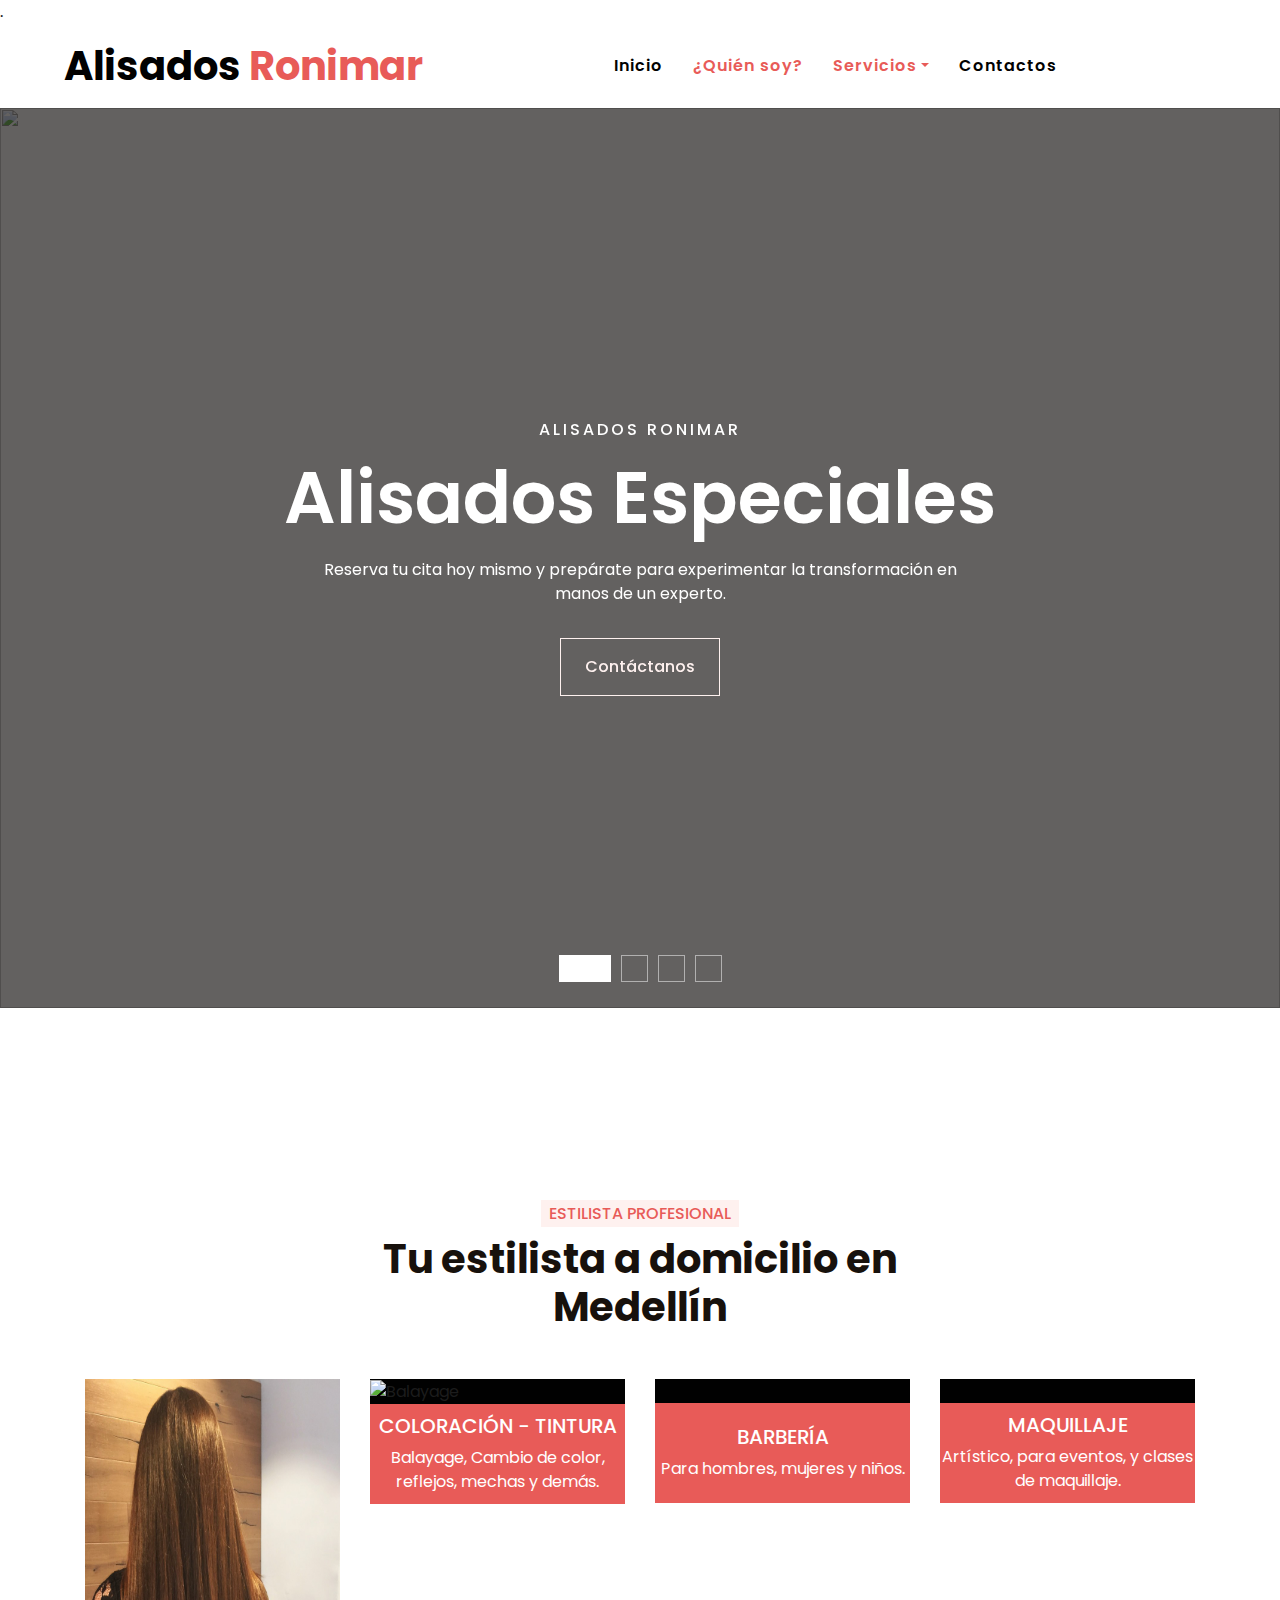
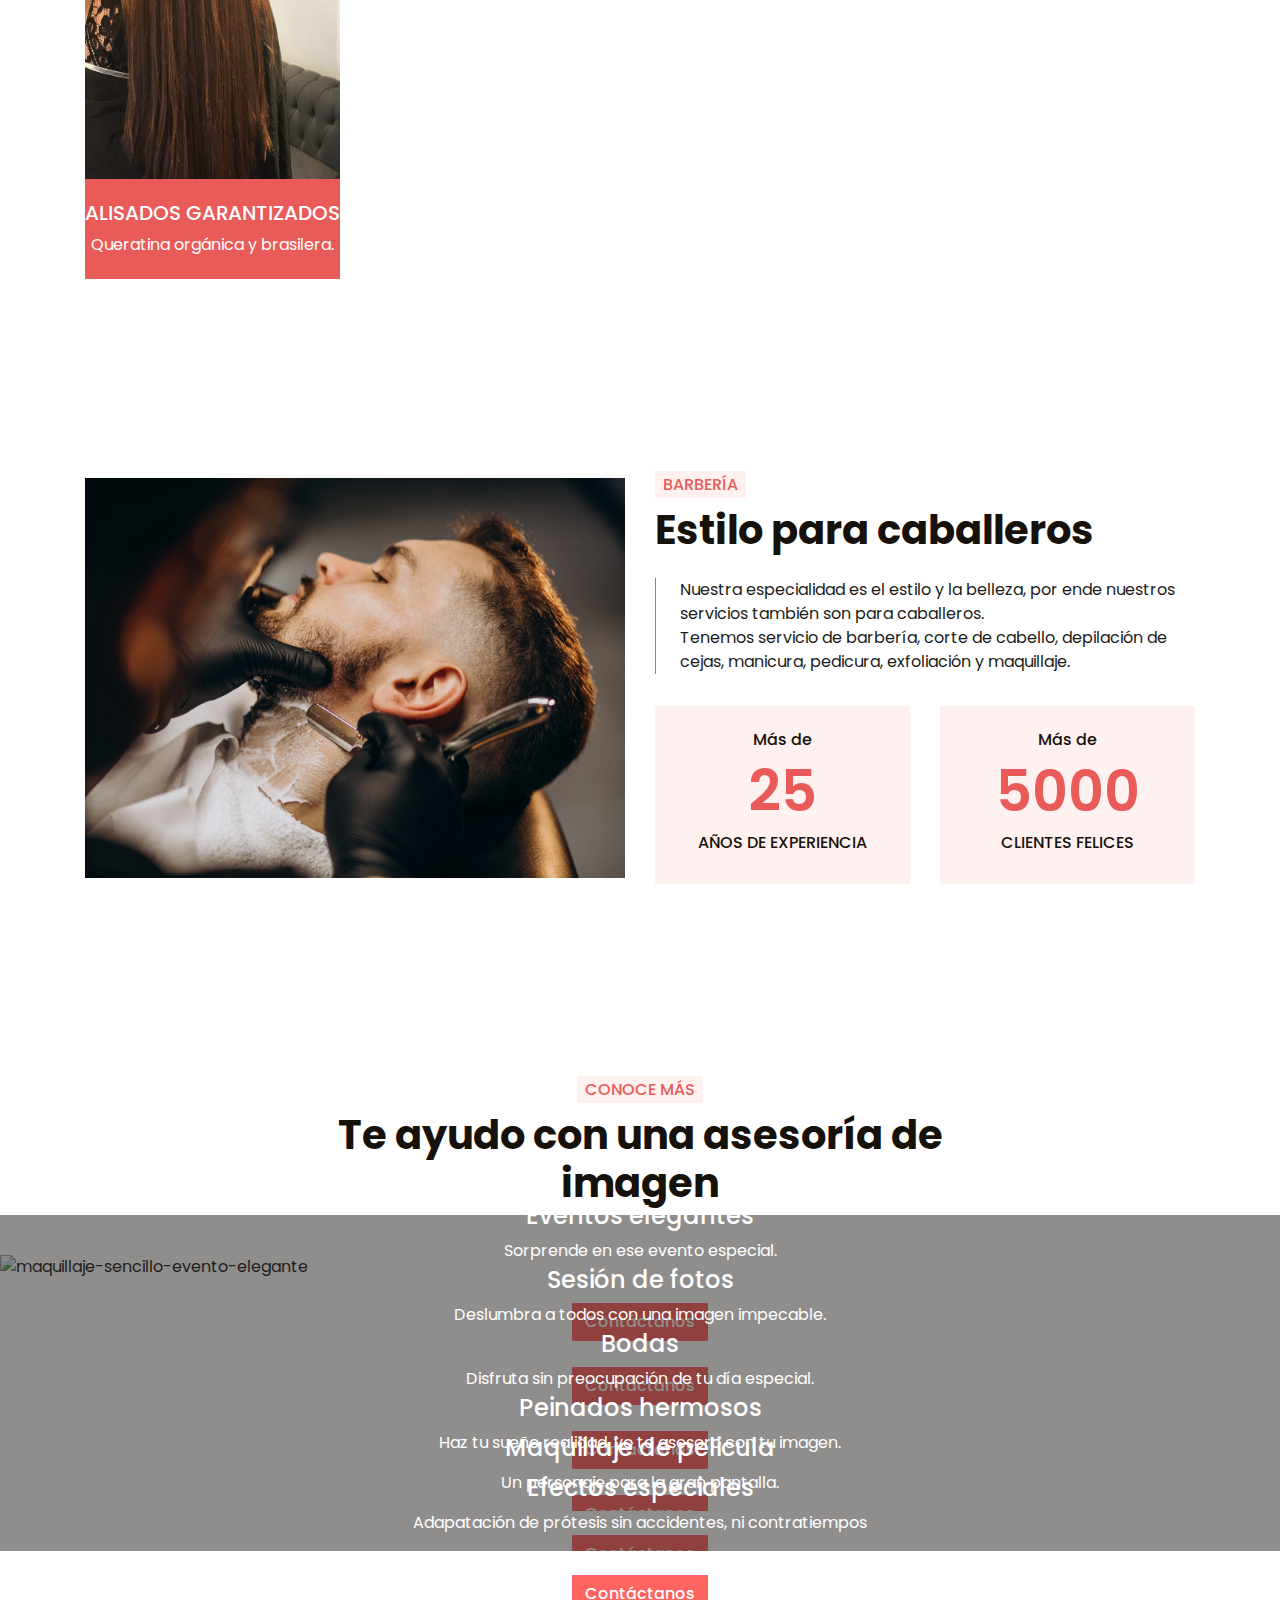
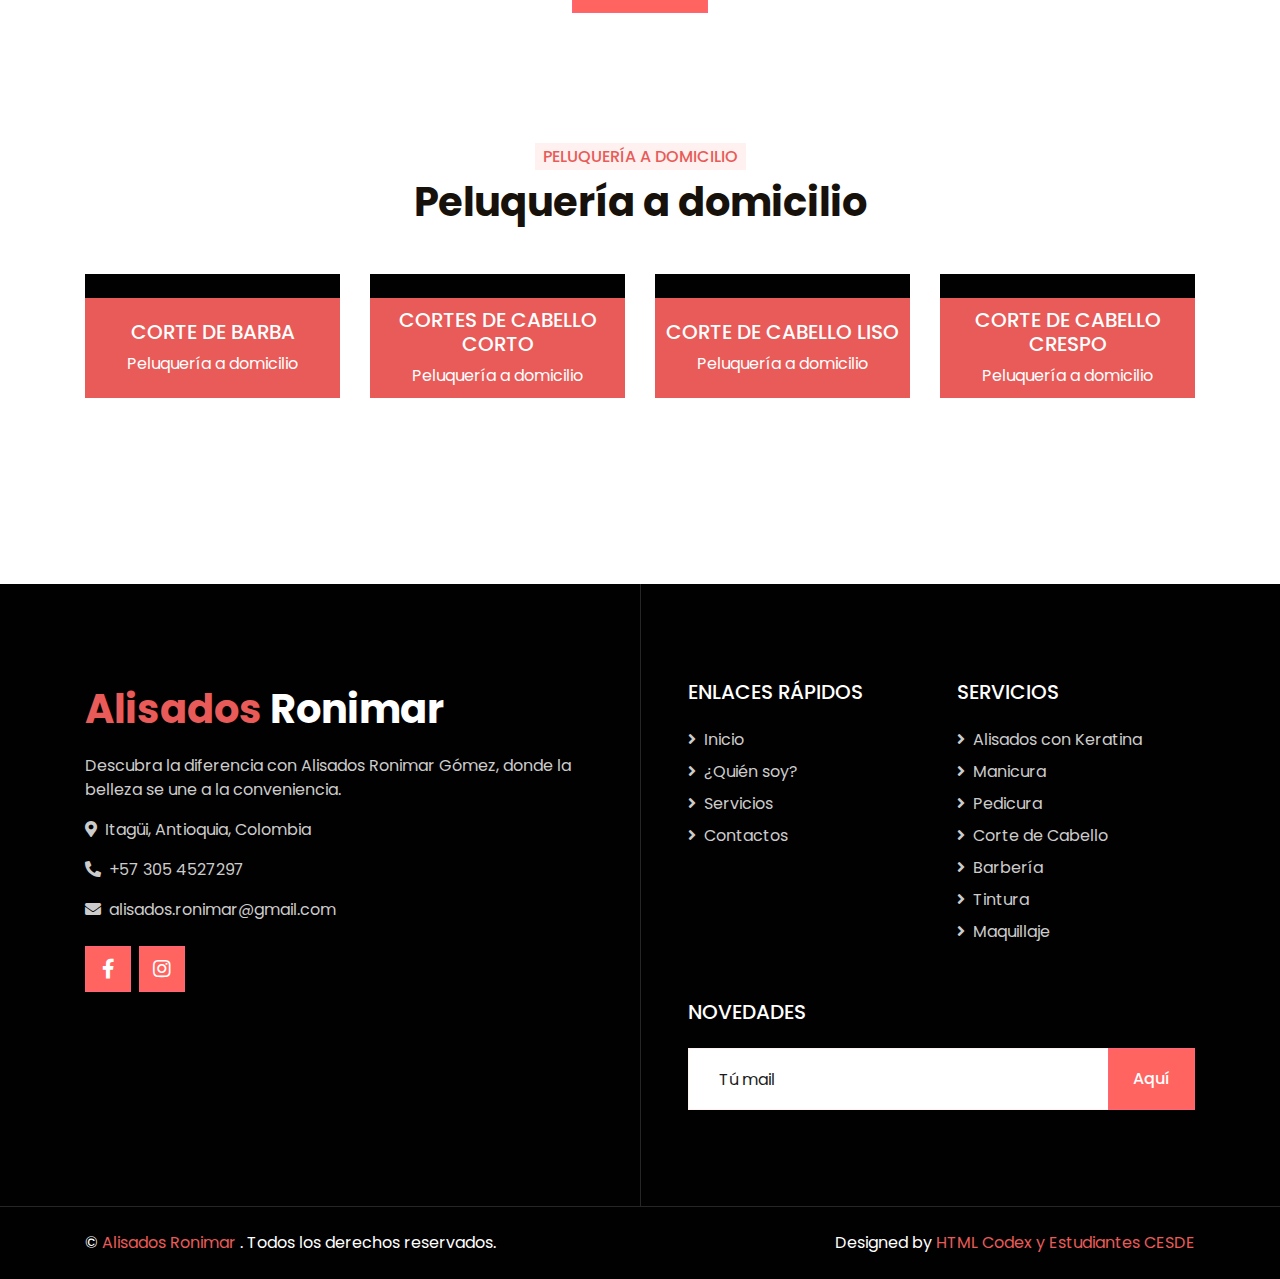
==== index.html @ c3c25090 "czz" ====
<!DOCTYPE html>
<html lang="en">
<head>
  <!-- Google tag (gtag.js) -->
<script async src="https://www.googletagmanager.com/gtag/js?id=G-090WB53755"></script>
<script>
  window.dataLayer = window.dataLayer || [];
  function gtag(){dataLayer.push(arguments);}
  gtag('js', new Date());

  gtag('config', 'G-090WB53755');
</script>

  <meta charset="utf-8" />
  <title>Alisados Ronimar</title>
  <meta content="width=device-width, initial-scale=1.0" name="viewport" />
  <meta content="Free HTML Templates" name="keywords" />
  <meta content="Free HTML Templates" name="description" />

  <!-- Favicon -->.
  <link href="img/favicon.ico" rel="icon" />

  <!-- Google Web Fonts -->
  <link rel="preconnect" href="https://fonts.gstatic.com" />
  <link href="https://fonts.googleapis.com/css2?family=Poppins:wght@400;500;600;700&display=swap" rel="stylesheet" />

  <!-- Font Awesome -->
  <link href="https://cdnjs.cloudflare.com/ajax/libs/font-awesome/5.10.0/css/all.min.css" rel="stylesheet" />

  <!-- Libraries Stylesheet -->
  <link href="lib/animate/animate.min.css" rel="stylesheet" />
  <link href="lib/owlcarousel/assets/owl.carousel.min.css" rel="stylesheet" />
  <link href="lib/tempusdominus/css/tempusdominus-bootstrap-4.min.css" rel="stylesheet" />

  <!-- Customized Bootstrap Stylesheet -->
    <link href="css/style.css" rel="stylesheet" />
  <script type="text/javascript">
    window.onload = function () {
      (function (d, script) {
        script = d.createElement("script");
        script.type = "text/javascript";
        script.async = true;
        script.src = "https://w.app/widget-v1/jqYXF2.js";
        d.getElementsByTagName("head")[0].appendChild(script);
      })(document);
    };
  </script>
</head>

<body>
  <!-- Navbar Start -->
  <div class="container-fluid p-0">
    <nav class="navbar navbar-expand-lg bg-white navbar-light py-3 py-lg-0 px-lg-5">
      <a href="index.html" class="navbar-brand ml-lg-3">
        <h1 class="m-0 text-primary">
          <span class="text-dark">Alisados</span> Ronimar
        </h1>
      </a>
      <button type="button" class="navbar-toggler" data-toggle="collapse" data-target="#navbarCollapse">
        <span class="navbar-toggler-icon"></span>
      </button>
      <div class="collapse navbar-collapse justify-content-between px-lg-3" id="navbarCollapse">
        <div class="navbar-nav m-auto py-0">
          <a href="index.html" class="nav-item nav-link">Inicio</a>
          <a href="about.html" class="nav-item nav-link active">¿Quién soy?</a>
          <div class="nav-item dropdown">
            <a href="service.html" class="nav-link dropdown-toggle active" data-toggle="dropdown">Servicios</a>
            <div class="dropdown-menu rounded-0 m-0">
                <a href="alisados.html" class="dropdown-item">Alisados con Keratina</a>
                <a href="manicura.html" class="dropdown-item">Manicura</a>
                <a href="pedicura.html" class="dropdown-item">Pedicura</a>
                <a href="corteDeCabello.html" class="dropdown-item">Corte de Cabello</a>
                <a href="barberia.html" class="dropdown-item">Barbería</a>
                <a href="tintura.html" class="dropdown-item">Tintura</a>
                <a href="maquillaje.html" class="dropdown-item">Maquillaje</a>
            </div>
        </div>
          <a href="contact.html" class="nav-item nav-link">Contactos</a>
        </div>
      </div>
    </nav>
  </div>
  <!-- Navbar End -->

  <!-- Carousel Start -->
  <div class="container-fluid p-0 mb-5 pb-5">
    <div id="header-carousel" class="carousel slide carousel-fade" data-ride="carousel">
      <ol class="carousel-indicators">
        <li data-target="#header-carousel" data-slide-to="0" class="active"></li>
        <li data-target="#header-carousel" data-slide-to="1"></li>
        <li data-target="#header-carousel" data-slide-to="2"></li>
        <li data-target="#header-carousel" data-slide-to="3"></li>
      </ol>
      <div class="carousel-inner">
        <div class="carousel-item position-relative active" style="min-height: 100vh">
          <img class="position-absolute w-100 h-100" src="img/alisado (1) .jpg" style="object-fit: cover" />
          <div class="carousel-caption d-flex flex-column align-items-center justify-content-center">
            <div class="p-3" style="max-width: 900px">
              <h6 class="text-white text-uppercase mb-3 animate__animated animate__fadeInDown"
                style="letter-spacing: 3px">
                Alisados Ronimar
              </h6>
              <h3 class="display-3 text-capitalize text-white mb-3">
                Alisados Especiales
              </h3>
              <p class="mx-md-5 px-5">
                Reserva tu cita hoy mismo y prepárate para experimentar la transformación en manos de un experto.
              </p>
              <a class="btn btn-outline-light py-3 px-4 mt-3 animate__animated animate__fadeInUp" href="https://w.app/ERG?widget">Contáctanos</a>
            </div>
          </div>
        </div>
        <div class="carousel-item position-relative" style="min-height: 100vh">
          <img class="position-absolute w-100 h-100" src="img/Maquillaje.jpg" style="object-fit: cover" />
          <div class="carousel-caption d-flex flex-column align-items-center justify-content-center">
            <div class="p-3" style="max-width: 900px">
              <h6 class="text-white text-uppercase mb-3 animate__animated animate__fadeInDown"
                style="letter-spacing: 3px">
                Alisados Ronimar
              </h6>
              <h3 class="display-3 text-capitalize text-white mb-3">
                Maquillaje profesional
              </h3>
              <p class="mx-md-5 px-5">
                El maquillaje es un arte que nos permite realzar nuestra
                belleza natural y expresar nuestra creatividad, ya sea que
                estés buscando un aspecto natural para el día o un look
                elegante para una ocasión especial. 
                <br>
                El maquillaje es una herramienta poderosa para lograrlo y en Alisados Ronimar estamos a tu entera
                disposición. 
              </p>
              <a class="btn btn-outline-light py-3 px-4 mt-3 animate__animated animate__fadeInUp" href="https://w.app/ERG?widget">Contáctanos</a>
            </div>
          </div>
        </div>
        <div class="carousel-item position-relative" style="min-height: 100vh">
          <img class="position-absolute w-100 h-100" src="img/manicura.jpg" style="object-fit: cover" />
          <div class="carousel-caption d-flex flex-column align-items-center justify-content-center">
            <div class="p-3" style="max-width: 900px">
              <h6 class="text-white text-uppercase mb-3 animate__animated animate__fadeInDown"
                style="letter-spacing: 3px">
                Alisados Ronimar
              </h6>
              <h3 class="display-3 text-capitalize text-white mb-3">
                Manicura
              </h3>
              <p class="mx-md-5 px-5">
                Descubre la excelencia en cuidado y estilo con nuestro servicio de manicura, donde la belleza y la atención personalizada convergen para ofrecerte una experiencia única. En manos expertas, transformamos tus uñas en verdaderas obras de arte, fusionando tendencias vanguardistas con técnicas de precisión.
                <br>
                Desde manicuras clásicas hasta diseños innovadores y personalizados, cada detalle es cuidadosamente considerado para reflejar tu estilo y personalidad.
              </p>
              <a class="btn btn-outline-light py-3 px-4 mt-3 animate__animated animate__fadeInUp" href="https://w.app/ERG?widget">Contáctanos</a>
            </div>
          </div>
        </div>
        <div class="carousel-item position-relative" style="min-height: 100vh">
          <img class="position-absolute w-100 h-100" src="img/3 Cabello de Colores .jpg" style="object-fit: cover" />
          <div class="carousel-caption d-flex flex-column align-items-center justify-content-center">
            <div class="p-3" style="max-width: 900px">
              <h6 class="text-white text-uppercase mb-3 animate__animated animate__fadeInDown"
                style="letter-spacing: 3px">
                Alisados Ronimar
              </h6>
              <h3 class="display-3 text-capitalize text-white mb-3">
                Coloración capilar
              </h3>
              <p class="mx-md-5 px-5">
                La coloración capilar no se trata solo de cambiar el color de
                tu cabello, sino también de cuidarlo adecuadamente.
                <br>
                Los productos de coloración de calidad están formulados para
                proporcionar un color duradero sin dañar la estructura del
                cabello. Además, es esencial seguir un régimen de cuidado
                posterior al teñido para mantener tu cabello saludable y
                vibrante y eso lo puedes lograr en Alisados Ronimar.
              </p>
              <a class="btn btn-outline-light py-3 px-4 mt-3 animate__animated animate__fadeInUp" href="https://w.app/ERG?widget">Contáctanos</a>
            </div>
          </div>
        </div>
      </div>
    </div>
  </div>


  <!-- Team Start -->
  <div class="container-fluid py-5">
    <div class="container pt-5">
      <div class="row justify-content-center text-center">
        <div class="col-lg-6">
          <h6 class="d-inline-block bg-light text-primary text-uppercase py-1 px-2">
            Estilista profesional
          </h6>
          <h1 class="mb-5">Tu estilista a domicilio en Medellín</h1>
        </div>
      </div>
      <div class="row">
        <div class="col-lg-3 col-md-6">
          <div class="team position-relative overflow-hidden mb-5">
            <img class="img-fluid" src="img/enzimoterapia-o-keratina-1024x1024.jpg" alt="Alisados-keratina" />
            <div class="position-relative text-center">
              <div class="team-text bg-primary text-white">
                <h5 class="text-white text-uppercase">Alisados garantizados</h5>
                <p class="m-0">Queratina orgánica y brasilera. </p>
              </div>
              <div class="team-social bg-dark text-center">
                <a class="btn btn-outline-primary btn-square mr-2" href="https://www.facebook.com/ronimar.gomez/about"><i class="fab fa-facebook-f"></i></a>
                <a class="btn btn-outline-primary btn-square mr-2" href="#"><i class="fab fa-linkedin-in"></i></a>
                <a class="btn btn-outline-primary btn-square" href="https://www.instagram.com/ronimar_gomez/"><i class="fab fa-instagram"></i></a>
              </div>
            </div>
          </div>
        </div>
        <div class="col-lg-3 col-md-6">
          <div class="team position-relative overflow-hidden mb-5">
            <img class="img-fluid" src="https://media.glamour.mx/photos/64b07be70589c34e947d85bc/master/w_1600%2Cc_limit/balayage_en_pelo_oscuro_caramelo.jpg" alt="Balayage" />
            <div class="position-relative text-center">
              <div class="team-text bg-primary text-white">
                <h5 class="text-white text-uppercase">Coloración - Tintura</h5>
                <p class="m-0">Balayage, Cambio de color, reflejos, mechas y demás.</p>
              </div>
              <div class="team-social bg-dark text-center">
                <a class="btn btn-outline-primary btn-square mr-2" href="https://www.facebook.com/ronimar.gomez/about"><i class="fab fa-facebook-f"></i></a>
                <a class="btn btn-outline-primary btn-square mr-2" href="#"><i class="fab fa-linkedin-in"></i></a>
                <a class="btn btn-outline-primary btn-square" href="https://www.instagram.com/ronimar_gomez/"><i class="fab fa-instagram"></i></a>
              </div>
            </div>
          </div>
        </div>
        <div class="col-lg-3 col-md-6">
          <div class="team position-relative overflow-hidden mb-5">
            <img class="img-fluid" src="https://peluqueriamdv.com/wp-content/uploads/2016/02/5aa30b849ae24d9dc30240f6d072744b.jpg" alt="" />
            <div class="position-relative text-center">
              <div class="team-text bg-primary text-white">
                <h5 class="text-white text-uppercase">Barbería</h5>
                <p class="m-0">Para hombres, mujeres y niños.</p>
              </div>
              <div class="team-social bg-dark text-center">
                <a class="btn btn-outline-primary btn-square mr-2" href="https://www.facebook.com/ronimar.gomez/about"><i class="fab fa-facebook-f"></i></a>
                <a class="btn btn-outline-primary btn-square mr-2" href="#"><i class="fab fa-linkedin-in"></i></a>
                <a class="btn btn-outline-primary btn-square" href="https://www.instagram.com/ronimar_gomez/"><i class="fab fa-instagram"></i></a>
              </div>
            </div>
          </div>
        </div>
        <div class="col-lg-3 col-md-6">
          <div class="team position-relative overflow-hidden mb-5">
            <img class="img-fluid" src="https://www.thisismakeup.es/wp-content/uploads/2022/01/WhatsApp-Image-2022-01-25-at-5.16.36-PM.jpeg" alt="" />
            <div class="position-relative text-center">
              <div class="team-text bg-primary text-white">
                <h5 class="text-white text-uppercase">Maquillaje</h5>
                <p class="m-0">Artístico, para eventos, y clases de maquillaje. </p>
              </div>
              <div class="team-social bg-dark text-center">
                <a class="btn btn-outline-primary btn-square mr-2" href="https://www.facebook.com/ronimar.gomez/about"><i class="fab fa-facebook-f"></i></a>
                <a class="btn btn-outline-primary btn-square mr-2" href="#"><i class="fab fa-linkedin-in"></i></a>
                <a class="btn btn-outline-primary btn-square" href="https://www.instagram.com/ronimar_gomez/"><i class="fab fa-instagram"></i></a>
              </div>
            </div>
          </div>
        </div>
      </div>
    </div>
  </div>
  <!-- Team End -->
  
  <!-- Carousel End -->

  <div class="container-fluid py-5">
    <div class="container py-5">
      <div class="row align-items-center">
        <div class="col-lg-6 pb-5 pb-lg-0">
          <img class="img-fluid w-100" src="img/hombreBarberia.jpg" alt="barberia-domicilio-medellin" />
        </div>
        <div class="col-lg-6">
          <h6 class="d-inline-block text-primary text-uppercase bg-light py-1 px-2">
            Barbería
          </h6>
          <h1 class="mb-4">Estilo para caballeros</h1>
          <p class="pl-4 border-left border-primary">
            Nuestra especialidad es el estilo y la belleza, por ende nuestros servicios también son para caballeros.
            <br> 
            Tenemos servicio de barbería, corte de cabello, depilación de cejas, manicura, pedicura, exfoliación y maquillaje.
          </p>
          <div class="row pt-3">
            <div class="col-6">
              <div class="bg-light text-center p-4">
                <h6>Más de</h6>
                <h3 class="display-4 text-primary" data-toggle="counter-up">
                  25
                </h3>
                <h6 class="text-uppercase">Años de experiencia</h6>
              </div>
            </div>
            <div class="col-6">
              <div class="bg-light text-center p-4">
                <h6>Más de</h6>
                <h3 class="display-4 text-primary" data-toggle="counter-up">
                  5000
                </h3>
                <h6 class="text-uppercase">Clientes felices </h6>
              </div>
            </div>
          </div>
        </div>
      </div>
    </div>
  </div>

  <!-- Service Start -->
  <div class="container-fluid px-0 py-5 my-5">
    <div class="row mx-0 justify-content-center text-center">
      <div class="col-lg-6">
        <h6 class="d-inline-block bg-light text-primary text-uppercase py-1 px-2">
          CONOCE MÁS
        </h6>
        <h1>Te ayudo con una asesoría de imagen</h1>
      </div>
    </div>
    <div class="owl-carousel service-carousel">
      <div class="service-item position-relative">
        <img class="img-fluid" src="img/maquillaje-sencillo-evento-elegante.jpg" alt="maquillaje-sencillo-evento-elegante" />
        <div class="service-text text-center">
          <h4 class="text-white font-weight-medium px-3">Eventos elegantes</h4>
          <p class="text-white px-3 mb-3">
            Sorprende en ese evento especial.
          </p>
          <div class="w-100 bg-white text-center p-4">
            <a class="btn btn-primary" href="">Contáctanos</a>
          </div>
        </div>
      </div>
      <div class="service-item position-relative">
        <img class="img-fluid" src="img/maquillaje-delicado-bonito.jpg" alt="maquillaje-delicado-bonito" />
        <div class="service-text text-center">
          <h4 class="text-white font-weight-medium px-3">
            Sesión de fotos
          </h4>
          <p class="text-white px-3 mb-3">
            Deslumbra a todos con una imagen impecable. 
          </p>
          <div class="w-100 bg-white text-center p-4">
            <a class="btn btn-primary" href="">Contáctanos</a>
          </div>
        </div>
      </div>
      <div class="service-item position-relative">
        <img class="img-fluid" src="img/maquillaje-para-boda.jpg" alt="maquillaje-para-boda" />
        <div class="service-text text-center">
          <h4 class="text-white font-weight-medium px-3">Bodas</h4>
          <p class="text-white px-3 mb-3">
           Disfruta sin preocupación de tu día especial.
          </p>
          <div class="w-100 bg-white text-center p-4">
            <a class="btn btn-primary" href="">Contáctanos</a>
          </div>
        </div>
      </div>
      <div class="service-item position-relative">
        <img class="img-fluid" src="img/peinado-novia-hemoso-elegante.jpg" alt="peinado-novia-hemoso-elegante" />
        <div class="service-text text-center">
          <h4 class="text-white font-weight-medium px-3">
            Peinados hermosos
          </h4>
          <p class="text-white px-3 mb-3">
            Haz tu sueño realidad, yo te asesoro con tu imagen.
          </p>
          <div class="w-100 bg-white text-center p-4">
            <a class="btn btn-primary" href="">Contáctanos</a>
          </div>
        </div>
      </div>
      <div class="service-item position-relative">
        <img class="img-fluid" src="img/maquillaje-pelicula.jpg" alt="" />
        <div class="service-text text-center">
          <h4 class="text-white font-weight-medium px-3">Maquillaje de pelicula</h4>
          <p class="text-white px-3 mb-3">
            Un personaje para la gran pantalla.
          </p>
          <div class="w-100 bg-white text-center p-4">
            <a class="btn btn-primary" href="">Contáctanos</a>
          </div>
        </div>
      </div>
      <div class="service-item position-relative">
        <img class="img-fluid" src="img/maquillaje-efectos-especiales.jpg" alt="" />
        <div class="service-text text-center">
          <h4 class="text-white font-weight-medium px-3">Efectos especiales</h4>
          <p class="text-white px-3 mb-3">
            Adapatación de prótesis sin accidentes, ni contratiempos
          </p>
          <div class="w-100 bg-white text-center p-4">
            <a class="btn btn-primary" href="">Contáctanos</a>
          </div>
        </div>
      </div>
    </div>
    </div>
  </div>
  <!-- Service End --> 
  <!-- Team Start -->
  <div class="container-fluid py-5">
    <div class="container pt-5">
      <div class="row justify-content-center text-center">
        <div class="col-lg-6">
          <h6 class="d-inline-block bg-light text-primary text-uppercase py-1 px-2">
            Peluquería a domicilio
          </h6>
          <h1 class="mb-5">Peluquería a domicilio</h1>
        </div>
      </div>
      <div class="row">
        <div class="col-lg-3 col-md-6">
          <div class="team position-relative overflow-hidden mb-5">
            <img class="img-fluid" src="img/img-34.jpg" alt="" />
            <div class="position-relative text-center">
              <div class="team-text bg-primary text-white">
                <h5 class="text-white text-uppercase">Corte de barba</h5>
                <p class="m-0">Peluquería a domicilio</p>
              </div>
              <div class="team-social bg-dark text-center">
                <a class="btn btn-outline-primary btn-square mr-2" href="https://www.facebook.com/ronimar.gomez/about"><i class="fab fa-facebook-f"></i></a>
                <a class="btn btn-outline-primary btn-square mr-2" href="#"><i class="fab fa-linkedin-in"></i></a>
                <a class="btn btn-outline-primary btn-square"
                  href="https://www.instagram.com/ronimar_gomez/"><i
                    class="fab fa-instagram"></i></a>
              </div>
            </div>
          </div>
        </div>
        <div class="col-lg-3 col-md-6">
          <div class="team position-relative overflow-hidden mb-5">
            <img class="img-fluid" src="img/img-35.jpg" alt="" />
            <div class="position-relative text-center">
              <div class="team-text bg-primary text-white">
                <h5 class="text-white text-uppercase">Cortes de cabello corto</h5>
                <p class="m-0">Peluquería a domicilio</p>
              </div>
              <div class="team-social bg-dark text-center">
                <a class="btn btn-outline-primary btn-square mr-2" href="https://www.facebook.com/ronimar.gomez/about"><i class="fab fa-facebook-f"></i></a>
                <a class="btn btn-outline-primary btn-square mr-2" href="#"><i class="fab fa-linkedin-in"></i></a>
                <a class="btn btn-outline-primary btn-square"
                  href="https://www.instagram.com/ronimar_gomez/"><i
                    class="fab fa-instagram"></i></a>
              </div>
            </div>
          </div>
        </div>
        <div class="col-lg-3 col-md-6">
          <div class="team position-relative overflow-hidden mb-5">
            <img class="img-fluid" src="img/img-36.jpg" alt="" />
            <div class="position-relative text-center">
              <div class="team-text bg-primary text-white">
                <h5 class="text-white text-uppercase">Corte de cabello liso</h5>
                <p class="m-0">Peluquería a domicilio</p>
              </div>
              <div class="team-social bg-dark text-center">
                <a class="btn btn-outline-primary btn-square mr-2" href="https://www.facebook.com/ronimar.gomez/about"><i class="fab fa-facebook-f"></i></a>
                <a class="btn btn-outline-primary btn-square mr-2" href="#"><i class="fab fa-linkedin-in"></i></a>
                <a class="btn btn-outline-primary btn-square"
                  href="https://www.instagram.com/ronimar_gomez/"><i
                    class="fab fa-instagram"></i></a>
              </div>
            </div>
          </div>
        </div>
        <div class="col-lg-3 col-md-6">
          <div class="team position-relative overflow-hidden mb-5">
            <img class="img-fluid" src="img/img-8.jfif" alt="" />
            <div class="position-relative text-center">
              <div class="team-text bg-primary text-white">
                <h5 class="text-white text-uppercase">Corte de cabello crespo</h5>
                <p class="m-0">Peluquería a domicilio</p>
              </div>
              <div class="team-social bg-dark text-center">
                <a class="btn btn-outline-primary btn-square mr-2" href="https://www.facebook.com/ronimar.gomez/about"><i class="fab fa-facebook-f"></i></a>
                <a class="btn btn-outline-primary btn-square mr-2" href="#"><i class="fab fa-linkedin-in"></i></a>
                <a class="btn btn-outline-primary btn-square"
                  href="https://www.instagram.com/ronimar_gomez/"><i
                    class="fab fa-instagram"></i></a>
              </div>
            </div>
          </div>
        </div>
      </div>
    </div>
  </div>
  <!-- Team End -->



  <!-- Footer Start -->
  <div class="footer container-fluid position-relative bg-dark py-5" style="margin-top: 90px">
    <div class="container pt-5">
      <div class="row">
        <div class="col-lg-6 pr-lg-5 mb-5">
          <a href="index.html" class="navbar-brand">
            <h1 class="mb-3 text-white">
              <span class="text-primary">Alisados</span> Ronimar
            </h1>
          </a>
          <p>
            Descubra la diferencia con Alisados Ronimar Gómez, donde la
            belleza se une a la conveniencia.
          </p>
          <p>
            <i class="fa fa-map-marker-alt mr-2"></i>Itagüi, Antioquia, Colombia
          </p>
          <p><i class="fa fa-phone-alt mr-2"></i>+57 305 4527297</p>
          <p><i class="fa fa-envelope mr-2"></i>alisados.ronimar@gmail.com</p>
          <div class="d-flex justify-content-start mt-4">
            <a class="btn btn-lg btn-primary btn-lg-square mr-2" href="https://www.facebook.com/ronimar.gomez/about"><i class="fab fa-facebook-f"></i></a>
            <a class="btn btn-lg btn-primary btn-lg-square" href="https://www.instagram.com/ronimar_gomez/"><i class="fab fa-instagram"></i></a>
          </div>
        </div>
        <div class="col-lg-6 pl-lg-5">
          <div class="row">
            <div class="col-sm-6 mb-5">
              <h5 class="text-white text-uppercase mb-4">Enlaces Rápidos</h5>
              <div class="d-flex flex-column justify-content-start">
                <a class="text-white-50 mb-2" href="index.html"><i class="fa fa-angle-right mr-2"></i>Inicio</a>
                <a class="text-white-50 mb-2" href="about.html"><i class="fa fa-angle-right mr-2"></i>¿Quién soy?</a>
                <a class="text-white-50 mb-2" href="service.html"><i class="fa fa-angle-right mr-2"></i>Servicios</a>
                <a class="text-white-50" href="contact.html"><i class="fa fa-angle-right mr-2"></i>Contactos</a>
              </div>
            </div>
            <div class="col-sm-6 mb-5">
              <h5 class="text-white text-uppercase mb-4">Servicios</h5>
              <div class="d-flex flex-column justify-content-start">
                <a class="text-white-50 mb-2" href="alisados.html"><i class="fa fa-angle-right mr-2"></i>Alisados con Keratina</a>
                <a class="text-white-50 mb-2" href="manicura.html"><i class="fa fa-angle-right mr-2"></i>Manicura</a>
                <a class="text-white-50 mb-2" href="pedicura.html"><i class="fa fa-angle-right mr-2"></i>Pedicura</a>
                <a class="text-white-50 mb-2" href="corteDeCabello.html"><i class="fa fa-angle-right mr-2"></i>Corte de Cabello</a>
                <a class="text-white-50 mb-2" href="barberia.html"><i class="fa fa-angle-right mr-2"></i>Barbería</a>
                <a class="text-white-50 mb-2" href="tintura.html"><i class="fa fa-angle-right mr-2"></i>Tintura</a>
                <a class="text-white-50 mb-2" href="maquillaje.html"><i class="fa fa-angle-right mr-2"></i>Maquillaje</a>
              </div>
            </div>
            <div class="col-sm-12 mb-5">
              <h5 class="text-white text-uppercase mb-4">Novedades</h5>
              <div class="w-100">
                <div class="input-group">
                  <input type="text" class="form-control border-light" style="padding: 30px"
                    placeholder="Tú mail" />
                  <div class="input-group-append">
                    <button class="btn btn-primary px-4">Aquí</button>
                  </div>
                </div>
              </div>
            </div>
          </div>
        </div>
      </div>
    </div>
  </div>
  <div class="container-fluid bg-dark text-light border-top py-4"
    style="border-color: rgba(256, 256, 256, 0.15) !important">
    <div class="container">
      <div class="row">
        <div class="col-md-6 text-center text-md-left mb-3 mb-md-0">
          <p class="m-0 text-white">
            &copy; <a href="#">Alisados Ronimar </a>. Todos los derechos reservados.
          </p>
        </div>
        <div class="col-md-6 text-center text-md-right">
          <p class="m-0 text-white">
            Designed by <a href="https://htmlcodex.com"> HTML Codex y Estudiantes CESDE</a>
          </p>
        </div>
      </div>
    </div>
  </div>
  <!-- Footer End -->

  <!-- Back to Top -->
  <a href="#" class="btn btn-lg btn-primary back-to-top"><i class="fa fa-angle-double-up"></i></a>

  <!-- JavaScript Libraries -->
  <script src="https://code.jquery.com/jquery-3.4.1.min.js"></script>
  <script src="https://stackpath.bootstrapcdn.com/bootstrap/4.4.1/js/bootstrap.bundle.min.js"></script>
  <script src="lib/easing/easing.min.js"></script>
  <script src="lib/waypoints/waypoints.min.js"></script>
  <script src="lib/counterup/counterup.min.js"></script>
  <script src="lib/owlcarousel/owl.carousel.min.js"></script>
  <script src="lib/tempusdominus/js/moment.min.js"></script>
  <script src="lib/tempusdominus/js/moment-timezone.min.js"></script>
  <script src="lib/tempusdominus/js/tempusdominus-bootstrap-4.min.js"></script>

  <!-- Contact Javascript File -->
  <script src="mail/jqBootstrapValidation.min.js"></script>
  <script src="mail/contact.js"></script>

  <!-- Template Javascript -->
  <script src="js/main.js"></script>
</body>

</html>
---- css/style.css ----
/******* Bootstrap Theming ********/
/*!
 * Bootstrap v4.5.3 (https://getbootstrap.com/)
 * Copyright 2011-2020 The Bootstrap Authors
 * Copyright 2011-2020 Twitter, Inc.
 * Licensed under MIT (https://github.com/twbs/bootstrap/blob/main/LICENSE)
 */
:root {
  --blue: #007bff;
  --indigo: #6610f2;
  --purple: #6f42c1;
  --pink: #e83e8c;
  --red: #dc3545;
  --orange: #fd7e14;
  --yellow: #ffc107;
  --green: #28a745;
  --teal: #20c997;
  --cyan: #17a2b8;
  --white: #fff;
  --gray: #1C1C1C
  --gray-dark: #1C1C1C;
  --primary: #E85B58;
  --secondary: #6ebbf6;
  --success: #28a745;
  --info: #17a2b8;
  --warning: #ffc107;
  --danger: #dc3545;
  --light: #fef1ef;
  --dark: #010101;
  --breakpoint-xs: 0;
  --breakpoint-sm: 576px;
  --breakpoint-md: 768px;
  --breakpoint-lg: 992px;
  --breakpoint-xl: 1200px;
  --font-family-sans-serif: "Poppins", sans-serif;
  --font-family-monospace: SFMono-Regular, Menlo, Monaco, Consolas,
    "Liberation Mono", "Courier New", monospace;
}

*,
*::before,
*::after {
  box-sizing: border-box;
}

html {
  font-family: sans-serif;
  line-height: 1.15;
  -webkit-text-size-adjust: 100%;
  -webkit-tap-highlight-color: rgba(0, 0, 0, 0);
}

article,
aside,
figcaption,
figure,
footer,
header,
hgroup,
main,
nav,
section {
  display: block;
}

body {
  margin: 0;
  font-family: "Poppins", sans-serif;
  font-size: 1rem;
  font-weight: 400;
  line-height: 1.5;
  color: #1C1C1C;
  text-align: left;
  background-color: #fff;
}

[tabindex="-1"]:focus:not(:focus-visible) {
  outline: 0 !important;
}

hr {
  box-sizing: content-box;
  height: 0;
  overflow: visible;
}

h1,
h2,
h3,
h4,
h5,
h6 {
  margin-top: 0;
  margin-bottom: 0.5rem;
}

p {
  margin-top: 0;
  margin-bottom: 1rem;
}

abbr[title],
abbr[data-original-title] {
  text-decoration: underline;
  text-decoration: underline dotted;
  cursor: help;
  border-bottom: 0;
  text-decoration-skip-ink: none;
}

address {
  margin-bottom: 1rem;
  font-style: normal;
  line-height: inherit;
}

ol,
ul,
dl {
  margin-top: 0;
  margin-bottom: 1rem;
}

ol ol,
ul ul,
ol ul,
ul ol {
  margin-bottom: 0;
}

dt {
  font-weight: 700;
}

dd {
  margin-bottom: 0.5rem;
  margin-left: 0;
}

blockquote {
  margin: 0 0 1rem;
}

b,
strong {
  font-weight: bolder;
}

small {
  font-size: 80%;
}

sub,
sup {
  position: relative;
  font-size: 75%;
  line-height: 0;
  vertical-align: baseline;
}

sub {
  bottom: -0.25em;
}

sup {
  top: -0.5em;
}

a {
  color: #E85B58;
  text-decoration: none;
  background-color: transparent;
}

a:hover {
  color: #cc42e7;
  text-decoration: underline;
}

a:not([href]):not([class]) {
  color: inherit;
  text-decoration: none;
}

a:not([href]):not([class]):hover {
  color: inherit;
  text-decoration: none;
}

pre,
code,
kbd,
samp {
  font-family: SFMono-Regular, Menlo, Monaco, Consolas, "Liberation Mono",
    "Courier New", monospace;
  font-size: 1em;
}

pre {
  margin-top: 0;
  margin-bottom: 1rem;
  overflow: auto;
  -ms-overflow-style: scrollbar;
}

figure {
  margin: 0 0 1rem;
}

img {
  vertical-align: middle;
  border-style: none;
}

svg {
  overflow: hidden;
  vertical-align: middle;
}

table {
  border-collapse: collapse;
}

caption {
  padding-top: 0.75rem;
  padding-bottom: 0.75rem;
  color: #1C1C1C;
  text-align: left;
  caption-side: bottom;
}

th {
  text-align: inherit;
  text-align: -webkit-match-parent;
}

label {
  display: inline-block;
  margin-bottom: 0.5rem;
}

button {
  border-radius: 0;
}

button:focus {
  outline: 1px dotted;
  outline: 5px auto -webkit-focus-ring-color;
}

input,
button,
select,
optgroup,
textarea {
  margin: 0;
  font-family: inherit;
  font-size: inherit;
  line-height: inherit;
}

button,
input {
  overflow: visible;
}

button,
select {
  text-transform: none;
}

[role="button"] {
  cursor: pointer;
}

select {
  word-wrap: normal;
}

button,
[type="button"],
[type="reset"],
[type="submit"] {
  -webkit-appearance: button;
}

button:not(:disabled),
[type="button"]:not(:disabled),
[type="reset"]:not(:disabled),
[type="submit"]:not(:disabled) {
  cursor: pointer;
}

button::-moz-focus-inner,
[type="button"]::-moz-focus-inner,
[type="reset"]::-moz-focus-inner,
[type="submit"]::-moz-focus-inner {
  padding: 0;
  border-style: none;
}

input[type="radio"],
input[type="checkbox"] {
  box-sizing: border-box;
  padding: 0;
}

textarea {
  overflow: auto;
  resize: vertical;
}

fieldset {
  min-width: 0;
  padding: 0;
  margin: 0;
  border: 0;
}

legend {
  display: block;
  width: 100%;
  max-width: 100%;
  padding: 0;
  margin-bottom: 0.5rem;
  font-size: 1.5rem;
  line-height: inherit;
  color: inherit;
  white-space: normal;
}

@media (max-width: 1200px) {
  legend {
    font-size: calc(1.275rem + 0.3vw);
  }
}

progress {
  vertical-align: baseline;
}

[type="number"]::-webkit-inner-spin-button,
[type="number"]::-webkit-outer-spin-button {
  height: auto;
}

[type="search"] {
  outline-offset: -2px;
  -webkit-appearance: none;
}

[type="search"]::-webkit-search-decoration {
  -webkit-appearance: none;
}

::-webkit-file-upload-button {
  font: inherit;
  -webkit-appearance: button;
}

output {
  display: inline-block;
}

summary {
  display: list-item;
  cursor: pointer;
}

template {
  display: none;
}

[hidden] {
  display: none !important;
}

h1,
h2,
h3,
h4,
h5,
h6,
.h1,
.h2,
.h3,
.h4,
.h5,
.h6 {
  margin-bottom: 0.5rem;
  font-weight: 500;
  line-height: 1.2;
  color: #17110C;
}

h1,
.h1 {
  font-size: 2.5rem;
}

@media (max-width: 1200px) {
  h1,
  .h1 {
    font-size: calc(1.375rem + 1.5vw);
  }
}

h2,
.h2 {
  font-size: 2rem;
}

@media (max-width: 1200px) {
  h2,
  .h2 {
    font-size: calc(1.325rem + 0.9vw);
  }
}

h3,
.h3 {
  font-size: 1.75rem;
}

@media (max-width: 1200px) {
  h3,
  .h3 {
    font-size: calc(1.3rem + 0.6vw);
  }
}

h4,
.h4 {
  font-size: 1.5rem;
}

@media (max-width: 1200px) {
  h4,
  .h4 {
    font-size: calc(1.275rem + 0.3vw);
  }
}

h5,
.h5 {
  font-size: 1.25rem;
}

h6,
.h6 {
  font-size: 1rem;
}

.lead {
  font-size: 1.25rem;
  font-weight: 300;
}

.display-1 {
  font-size: 6rem;
  font-weight: 300;
  line-height: 1.2;
}

@media (max-width: 1200px) {
  .display-1 {
    font-size: calc(1.725rem + 5.7vw);
  }
}

.display-2 {
  font-size: 5.5rem;
  font-weight: 300;
  line-height: 1.2;
}

@media (max-width: 1200px) {
  .display-2 {
    font-size: calc(1.675rem + 5.1vw);
  }
}

.display-3 {
  font-size: 4.5rem;
  font-weight: 300;
  line-height: 1.2;
}

@media (max-width: 1200px) {
  .display-3 {
    font-size: calc(1.575rem + 3.9vw);
  }
}

.display-4 {
  font-size: 3.5rem;
  font-weight: 300;
  line-height: 1.2;
}

@media (max-width: 1200px) {
  .display-4 {
    font-size: calc(1.475rem + 2.7vw);
  }
}

hr {
  margin-top: 1rem;
  margin-bottom: 1rem;
  border: 0;
  border-top: 1px solid rgba(0, 0, 0, 0.1);
}

small,
.small {
  font-size: 80%;
  font-weight: 400;
}

mark,
.mark {
  padding: 0.2em;
  background-color: #fcf8e3;
}

.list-unstyled {
  padding-left: 0;
  list-style: none;
}

.list-inline {
  padding-left: 0;
  list-style: none;
}

.list-inline-item {
  display: inline-block;
}

.list-inline-item:not(:last-child) {
  margin-right: 0.5rem;
}

.initialism {
  font-size: 90%;
  text-transform: uppercase;
}

.blockquote {
  margin-bottom: 1rem;
  font-size: 1.25rem;
}

.blockquote-footer {
  display: block;
  font-size: 80%;
  color: #1C1C1C;
}

.blockquote-footer::before {
  content: "\2014\00A0";
}

.img-fluid {
  max-width: 120%;
  height: 400px;
}

.img-thumbnail {
  padding: 0.25rem;
  background-color: #fff;
  border: 1px solid #dee2e6;
  max-width: 100%;
  height: auto;
}

.figure {
  display: inline-block;
}

.figure-img {
  margin-bottom: 0.5rem;
  line-height: 1;
}

.figure-caption {
  font-size: 90%;
  color: #1C1C1C;
}

code {
  font-size: 87.5%;
  color: #e83e8c;
  word-wrap: break-word;
}

a > code {
  color: inherit;
}

kbd {
  padding: 0.2rem 0.4rem;
  font-size: 87.5%;
  color: #fff;
  background-color: #212529;
}

kbd kbd {
  padding: 0;
  font-size: 100%;
  font-weight: 700;
}

pre {
  display: block;
  font-size: 87.5%;
  color: #212529;
}

pre code {
  font-size: inherit;
  color: inherit;
  word-break: normal;
}

.pre-scrollable {
  max-height: 340px;
  overflow-y: scroll;
}

.container,
.container-fluid,
.container-sm,
.container-md,
.container-lg,
.container-xl {
  width: 100%;
  padding-right: 15px;
  padding-left: 15px;
  margin-right: auto;
  margin-left: auto;
}

@media (min-width: 576px) {
  .container,
  .container-sm {
    max-width: 540px;
  }
}

@media (min-width: 768px) {
  .container,
  .container-sm,
  .container-md {
    max-width: 720px;
  }
}

@media (min-width: 992px) {
  .container,
  .container-sm,
  .container-md,
  .container-lg {
    max-width: 960px;
  }
}

@media (min-width: 1200px) {
  .container,
  .container-sm,
  .container-md,
  .container-lg,
  .container-xl {
    max-width: 1140px;
  }
}

.row {
  display: flex;
  flex-wrap: wrap;
  margin-right: -15px;
  margin-left: -15px;
}

.no-gutters {
  margin-right: 0;
  margin-left: 0;
}

.no-gutters > .col,
.no-gutters > [class*="col-"] {
  padding-right: 0;
  padding-left: 0;
}

.col-1,
.col-2,
.col-3,
.col-4,
.col-5,
.col-6,
.col-7,
.col-8,
.col-9,
.col-10,
.col-11,
.col-12,
.col,
.col-auto,
.col-sm-1,
.col-sm-2,
.col-sm-3,
.col-sm-4,
.col-sm-5,
.col-sm-6,
.col-sm-7,
.col-sm-8,
.col-sm-9,
.col-sm-10,
.col-sm-11,
.col-sm-12,
.col-sm,
.col-sm-auto,
.col-md-1,
.col-md-2,
.col-md-3,
.col-md-4,
.col-md-5,
.col-md-6,
.col-md-7,
.col-md-8,
.col-md-9,
.col-md-10,
.col-md-11,
.col-md-12,
.col-md,
.col-md-auto,
.col-lg-1,
.col-lg-2,
.col-lg-3,
.col-lg-4,
.col-lg-5,
.col-lg-6,
.col-lg-7,
.col-lg-8,
.col-lg-9,
.col-lg-10,
.col-lg-11,
.col-lg-12,
.col-lg,
.col-lg-auto,
.col-xl-1,
.col-xl-2,
.col-xl-3,
.col-xl-4,
.col-xl-5,
.col-xl-6,
.col-xl-7,
.col-xl-8,
.col-xl-9,
.col-xl-10,
.col-xl-11,
.col-xl-12,
.col-xl,
.col-xl-auto {
  position: relative;
  width: 100%;
  padding-right: 15px;
  padding-left: 15px;
}

.col {
  flex-basis: 0;
  flex-grow: 1;
  max-width: 100%;
}

.row-cols-1 > * {
  flex: 0 0 100%;
  max-width: 100%;
}

.row-cols-2 > * {
  flex: 0 0 50%;
  max-width: 50%;
}

.row-cols-3 > * {
  flex: 0 0 33.33333%;
  max-width: 33.33333%;
}

.row-cols-4 > * {
  flex: 0 0 25%;
  max-width: 25%;
}

.row-cols-5 > * {
  flex: 0 0 20%;
  max-width: 20%;
}

.row-cols-6 > * {
  flex: 0 0 16.66667%;
  max-width: 16.66667%;
}

.col-auto {
  flex: 0 0 auto;
  width: auto;
  max-width: 100%;
}

.col-1 {
  flex: 0 0 8.33333%;
  max-width: 8.33333%;
}

.col-2 {
  flex: 0 0 16.66667%;
  max-width: 16.66667%;
}

.col-3 {
  flex: 0 0 25%;
  max-width: 25%;
}

.col-4 {
  flex: 0 0 33.33333%;
  max-width: 33.33333%;
}

.col-5 {
  flex: 0 0 41.66667%;
  max-width: 41.66667%;
}

.col-6 {
  flex: 0 0 50%;
  max-width: 50%;
}

.col-7 {
  flex: 0 0 58.33333%;
  max-width: 58.33333%;
}

.col-8 {
  flex: 0 0 66.66667%;
  max-width: 66.66667%;
}

.col-9 {
  flex: 0 0 75%;
  max-width: 75%;
}

.col-10 {
  flex: 0 0 83.33333%;
  max-width: 83.33333%;
}

.col-11 {
  flex: 0 0 91.66667%;
  max-width: 91.66667%;
}

.col-12 {
  flex: 0 0 100%;
  max-width: 100%;
}

.order-first {
  order: -1;
}

.order-last {
  order: 13;
}

.order-0 {
  order: 0;
}

.order-1 {
  order: 1;
}

.order-2 {
  order: 2;
}

.order-3 {
  order: 3;
}

.order-4 {
  order: 4;
}

.order-5 {
  order: 5;
}

.order-6 {
  order: 6;
}

.order-7 {
  order: 7;
}

.order-8 {
  order: 8;
}

.order-9 {
  order: 9;
}

.order-10 {
  order: 10;
}

.order-11 {
  order: 11;
}

.order-12 {
  order: 12;
}

.offset-1 {
  margin-left: 8.33333%;
}

.offset-2 {
  margin-left: 16.66667%;
}

.offset-3 {
  margin-left: 25%;
}

.offset-4 {
  margin-left: 33.33333%;
}

.offset-5 {
  margin-left: 41.66667%;
}

.offset-6 {
  margin-left: 50%;
}

.offset-7 {
  margin-left: 58.33333%;
}

.offset-8 {
  margin-left: 66.66667%;
}

.offset-9 {
  margin-left: 75%;
}

.offset-10 {
  margin-left: 83.33333%;
}

.offset-11 {
  margin-left: 91.66667%;
}

@media (min-width: 576px) {
  .col-sm {
    flex-basis: 0;
    flex-grow: 1;
    max-width: 100%;
  }
  .row-cols-sm-1 > * {
    flex: 0 0 100%;
    max-width: 100%;
  }
  .row-cols-sm-2 > * {
    flex: 0 0 50%;
    max-width: 50%;
  }
  .row-cols-sm-3 > * {
    flex: 0 0 33.33333%;
    max-width: 33.33333%;
  }
  .row-cols-sm-4 > * {
    flex: 0 0 25%;
    max-width: 25%;
  }
  .row-cols-sm-5 > * {
    flex: 0 0 20%;
    max-width: 20%;
  }
  .row-cols-sm-6 > * {
    flex: 0 0 16.66667%;
    max-width: 16.66667%;
  }
  .col-sm-auto {
    flex: 0 0 auto;
    width: auto;
    max-width: 100%;
  }
  .col-sm-1 {
    flex: 0 0 8.33333%;
    max-width: 8.33333%;
  }
  .col-sm-2 {
    flex: 0 0 16.66667%;
    max-width: 16.66667%;
  }
  .col-sm-3 {
    flex: 0 0 25%;
    max-width: 25%;
  }
  .col-sm-4 {
    flex: 0 0 33.33333%;
    max-width: 33.33333%;
  }
  .col-sm-5 {
    flex: 0 0 41.66667%;
    max-width: 41.66667%;
  }
  .col-sm-6 {
    flex: 0 0 50%;
    max-width: 50%;
  }
  .col-sm-7 {
    flex: 0 0 58.33333%;
    max-width: 58.33333%;
  }
  .col-sm-8 {
    flex: 0 0 66.66667%;
    max-width: 66.66667%;
  }
  .col-sm-9 {
    flex: 0 0 75%;
    max-width: 75%;
  }
  .col-sm-10 {
    flex: 0 0 83.33333%;
    max-width: 83.33333%;
  }
  .col-sm-11 {
    flex: 0 0 91.66667%;
    max-width: 91.66667%;
  }
  .col-sm-12 {
    flex: 0 0 100%;
    max-width: 100%;
  }
  .order-sm-first {
    order: -1;
  }
  .order-sm-last {
    order: 13;
  }
  .order-sm-0 {
    order: 0;
  }
  .order-sm-1 {
    order: 1;
  }
  .order-sm-2 {
    order: 2;
  }
  .order-sm-3 {
    order: 3;
  }
  .order-sm-4 {
    order: 4;
  }
  .order-sm-5 {
    order: 5;
  }
  .order-sm-6 {
    order: 6;
  }
  .order-sm-7 {
    order: 7;
  }
  .order-sm-8 {
    order: 8;
  }
  .order-sm-9 {
    order: 9;
  }
  .order-sm-10 {
    order: 10;
  }
  .order-sm-11 {
    order: 11;
  }
  .order-sm-12 {
    order: 12;
  }
  .offset-sm-0 {
    margin-left: 0;
  }
  .offset-sm-1 {
    margin-left: 8.33333%;
  }
  .offset-sm-2 {
    margin-left: 16.66667%;
  }
  .offset-sm-3 {
    margin-left: 25%;
  }
  .offset-sm-4 {
    margin-left: 33.33333%;
  }
  .offset-sm-5 {
    margin-left: 41.66667%;
  }
  .offset-sm-6 {
    margin-left: 50%;
  }
  .offset-sm-7 {
    margin-left: 58.33333%;
  }
  .offset-sm-8 {
    margin-left: 66.66667%;
  }
  .offset-sm-9 {
    margin-left: 75%;
  }
  .offset-sm-10 {
    margin-left: 83.33333%;
  }
  .offset-sm-11 {
    margin-left: 91.66667%;
  }
}

@media (min-width: 768px) {
  .col-md {
    flex-basis: 0;
    flex-grow: 1;
    max-width: 100%;
  }
  .row-cols-md-1 > * {
    flex: 0 0 100%;
    max-width: 100%;
  }
  .row-cols-md-2 > * {
    flex: 0 0 50%;
    max-width: 50%;
  }
  .row-cols-md-3 > * {
    flex: 0 0 33.33333%;
    max-width: 33.33333%;
  }
  .row-cols-md-4 > * {
    flex: 0 0 25%;
    max-width: 25%;
  }
  .row-cols-md-5 > * {
    flex: 0 0 20%;
    max-width: 20%;
  }
  .row-cols-md-6 > * {
    flex: 0 0 16.66667%;
    max-width: 16.66667%;
  }
  .col-md-auto {
    flex: 0 0 auto;
    width: auto;
    max-width: 100%;
  }
  .col-md-1 {
    flex: 0 0 8.33333%;
    max-width: 8.33333%;
  }
  .col-md-2 {
    flex: 0 0 16.66667%;
    max-width: 16.66667%;
  }
  .col-md-3 {
    flex: 0 0 25%;
    max-width: 25%;
  }
  .col-md-4 {
    flex: 0 0 33.33333%;
    max-width: 33.33333%;
  }
  .col-md-5 {
    flex: 0 0 41.66667%;
    max-width: 41.66667%;
  }
  .col-md-6 {
    flex: 0 0 50%;
    max-width: 50%;
  }
  .col-md-7 {
    flex: 0 0 58.33333%;
    max-width: 58.33333%;
  }
  .col-md-8 {
    flex: 0 0 66.66667%;
    max-width: 66.66667%;
  }
  .col-md-9 {
    flex: 0 0 75%;
    max-width: 75%;
  }
  .col-md-10 {
    flex: 0 0 83.33333%;
    max-width: 83.33333%;
  }
  .col-md-11 {
    flex: 0 0 91.66667%;
    max-width: 91.66667%;
  }
  .col-md-12 {
    flex: 0 0 100%;
    max-width: 100%;
  }
  .order-md-first {
    order: -1;
  }
  .order-md-last {
    order: 13;
  }
  .order-md-0 {
    order: 0;
  }
  .order-md-1 {
    order: 1;
  }
  .order-md-2 {
    order: 2;
  }
  .order-md-3 {
    order: 3;
  }
  .order-md-4 {
    order: 4;
  }
  .order-md-5 {
    order: 5;
  }
  .order-md-6 {
    order: 6;
  }
  .order-md-7 {
    order: 7;
  }
  .order-md-8 {
    order: 8;
  }
  .order-md-9 {
    order: 9;
  }
  .order-md-10 {
    order: 10;
  }
  .order-md-11 {
    order: 11;
  }
  .order-md-12 {
    order: 12;
  }
  .offset-md-0 {
    margin-left: 0;
  }
  .offset-md-1 {
    margin-left: 8.33333%;
  }
  .offset-md-2 {
    margin-left: 16.66667%;
  }
  .offset-md-3 {
    margin-left: 25%;
  }
  .offset-md-4 {
    margin-left: 33.33333%;
  }
  .offset-md-5 {
    margin-left: 41.66667%;
  }
  .offset-md-6 {
    margin-left: 50%;
  }
  .offset-md-7 {
    margin-left: 58.33333%;
  }
  .offset-md-8 {
    margin-left: 66.66667%;
  }
  .offset-md-9 {
    margin-left: 75%;
  }
  .offset-md-10 {
    margin-left: 83.33333%;
  }
  .offset-md-11 {
    margin-left: 91.66667%;
  }
}

@media (min-width: 992px) {
  .col-lg {
    flex-basis: 0;
    flex-grow: 1;
    max-width: 100%;
  }
  .row-cols-lg-1 > * {
    flex: 0 0 100%;
    max-width: 100%;
  }
  .row-cols-lg-2 > * {
    flex: 0 0 50%;
    max-width: 50%;
  }
  .row-cols-lg-3 > * {
    flex: 0 0 33.33333%;
    max-width: 33.33333%;
  }
  .row-cols-lg-4 > * {
    flex: 0 0 25%;
    max-width: 25%;
  }
  .row-cols-lg-5 > * {
    flex: 0 0 20%;
    max-width: 20%;
  }
  .row-cols-lg-6 > * {
    flex: 0 0 16.66667%;
    max-width: 16.66667%;
  }
  .col-lg-auto {
    flex: 0 0 auto;
    width: auto;
    max-width: 100%;
  }
  .col-lg-1 {
    flex: 0 0 8.33333%;
    max-width: 8.33333%;
  }
  .col-lg-2 {
    flex: 0 0 16.66667%;
    max-width: 16.66667%;
  }
  .col-lg-3 {
    flex: 0 0 25%;
    max-width: 25%;
  }
  .col-lg-4 {
    flex: 0 0 33.33333%;
    max-width: 33.33333%;
  }
  .col-lg-5 {
    flex: 0 0 41.66667%;
    max-width: 41.66667%;
  }
  .col-lg-6 {
    flex: 0 0 50%;
    max-width: 50%;
  }
  .col-lg-7 {
    flex: 0 0 58.33333%;
    max-width: 58.33333%;
  }
  .col-lg-8 {
    flex: 0 0 66.66667%;
    max-width: 66.66667%;
  }
  .col-lg-9 {
    flex: 0 0 75%;
    max-width: 75%;
  }
  .col-lg-10 {
    flex: 0 0 83.33333%;
    max-width: 83.33333%;
  }
  .col-lg-11 {
    flex: 0 0 91.66667%;
    max-width: 91.66667%;
  }
  .col-lg-12 {
    flex: 0 0 100%;
    max-width: 100%;
  }
  .order-lg-first {
    order: -1;
  }
  .order-lg-last {
    order: 13;
  }
  .order-lg-0 {
    order: 0;
  }
  .order-lg-1 {
    order: 1;
  }
  .order-lg-2 {
    order: 2;
  }
  .order-lg-3 {
    order: 3;
  }
  .order-lg-4 {
    order: 4;
  }
  .order-lg-5 {
    order: 5;
  }
  .order-lg-6 {
    order: 6;
  }
  .order-lg-7 {
    order: 7;
  }
  .order-lg-8 {
    order: 8;
  }
  .order-lg-9 {
    order: 9;
  }
  .order-lg-10 {
    order: 10;
  }
  .order-lg-11 {
    order: 11;
  }
  .order-lg-12 {
    order: 12;
  }
  .offset-lg-0 {
    margin-left: 0;
  }
  .offset-lg-1 {
    margin-left: 8.33333%;
  }
  .offset-lg-2 {
    margin-left: 16.66667%;
  }
  .offset-lg-3 {
    margin-left: 25%;
  }
  .offset-lg-4 {
    margin-left: 33.33333%;
  }
  .offset-lg-5 {
    margin-left: 41.66667%;
  }
  .offset-lg-6 {
    margin-left: 50%;
  }
  .offset-lg-7 {
    margin-left: 58.33333%;
  }
  .offset-lg-8 {
    margin-left: 66.66667%;
  }
  .offset-lg-9 {
    margin-left: 75%;
  }
  .offset-lg-10 {
    margin-left: 83.33333%;
  }
  .offset-lg-11 {
    margin-left: 91.66667%;
  }
}

@media (min-width: 1200px) {
  .col-xl {
    flex-basis: 0;
    flex-grow: 1;
    max-width: 100%;
  }
  .row-cols-xl-1 > * {
    flex: 0 0 100%;
    max-width: 100%;
  }
  .row-cols-xl-2 > * {
    flex: 0 0 50%;
    max-width: 50%;
  }
  .row-cols-xl-3 > * {
    flex: 0 0 33.33333%;
    max-width: 33.33333%;
  }
  .row-cols-xl-4 > * {
    flex: 0 0 25%;
    max-width: 25%;
  }
  .row-cols-xl-5 > * {
    flex: 0 0 20%;
    max-width: 20%;
  }
  .row-cols-xl-6 > * {
    flex: 0 0 16.66667%;
    max-width: 16.66667%;
  }
  .col-xl-auto {
    flex: 0 0 auto;
    width: auto;
    max-width: 100%;
  }
  .col-xl-1 {
    flex: 0 0 8.33333%;
    max-width: 8.33333%;
  }
  .col-xl-2 {
    flex: 0 0 16.66667%;
    max-width: 16.66667%;
  }
  .col-xl-3 {
    flex: 0 0 25%;
    max-width: 25%;
  }
  .col-xl-4 {
    flex: 0 0 33.33333%;
    max-width: 33.33333%;
  }
  .col-xl-5 {
    flex: 0 0 41.66667%;
    max-width: 41.66667%;
  }
  .col-xl-6 {
    flex: 0 0 50%;
    max-width: 50%;
  }
  .col-xl-7 {
    flex: 0 0 58.33333%;
    max-width: 58.33333%;
  }
  .col-xl-8 {
    flex: 0 0 66.66667%;
    max-width: 66.66667%;
  }
  .col-xl-9 {
    flex: 0 0 75%;
    max-width: 75%;
  }
  .col-xl-10 {
    flex: 0 0 83.33333%;
    max-width: 83.33333%;
  }
  .col-xl-11 {
    flex: 0 0 91.66667%;
    max-width: 91.66667%;
  }
  .col-xl-12 {
    flex: 0 0 100%;
    max-width: 100%;
  }
  .order-xl-first {
    order: -1;
  }
  .order-xl-last {
    order: 13;
  }
  .order-xl-0 {
    order: 0;
  }
  .order-xl-1 {
    order: 1;
  }
  .order-xl-2 {
    order: 2;
  }
  .order-xl-3 {
    order: 3;
  }
  .order-xl-4 {
    order: 4;
  }
  .order-xl-5 {
    order: 5;
  }
  .order-xl-6 {
    order: 6;
  }
  .order-xl-7 {
    order: 7;
  }
  .order-xl-8 {
    order: 8;
  }
  .order-xl-9 {
    order: 9;
  }
  .order-xl-10 {
    order: 10;
  }
  .order-xl-11 {
    order: 11;
  }
  .order-xl-12 {
    order: 12;
  }
  .offset-xl-0 {
    margin-left: 0;
  }
  .offset-xl-1 {
    margin-left: 8.33333%;
  }
  .offset-xl-2 {
    margin-left: 16.66667%;
  }
  .offset-xl-3 {
    margin-left: 25%;
  }
  .offset-xl-4 {
    margin-left: 33.33333%;
  }
  .offset-xl-5 {
    margin-left: 41.66667%;
  }
  .offset-xl-6 {
    margin-left: 50%;
  }
  .offset-xl-7 {
    margin-left: 58.33333%;
  }
  .offset-xl-8 {
    margin-left: 66.66667%;
  }
  .offset-xl-9 {
    margin-left: 75%;
  }
  .offset-xl-10 {
    margin-left: 83.33333%;
  }
  .offset-xl-11 {
    margin-left: 91.66667%;
  }
}

.table {
  width: 100%;
  margin-bottom: 1rem;
  color: #1C1C1C;
}

.table th,
.table td {
  padding: 0.75rem;
  vertical-align: top;
  border-top: 1px solid #dee2e6;
}

.table thead th {
  vertical-align: bottom;
  border-bottom: 2px solid #dee2e6;
}

.table tbody + tbody {
  border-top: 2px solid #dee2e6;
}

.table-sm th,
.table-sm td {
  padding: 0.3rem;
}

.table-bordered {
  border: 1px solid #dee2e6;
}

.table-bordered th,
.table-bordered td {
  border: 1px solid #dee2e6;
}

.table-bordered thead th,
.table-bordered thead td {
  border-bottom-width: 2px;
}

.table-borderless th,
.table-borderless td,
.table-borderless thead th,
.table-borderless tbody + tbody {
  border: 0;
}

.table-striped tbody tr:nth-of-type(odd) {
  background-color: rgba(0, 0, 0, 0.05);
}

.table-hover tbody tr:hover {
  color: #1C1C1C;
  background-color: rgba(0, 0, 0, 0.075);
}

.table-primary,
.table-primary > th,
.table-primary > td {
  background-color: #fde5e0;
}

.table-primary th,
.table-primary td,
.table-primary thead th,
.table-primary tbody + tbody {
  border-color: #fccfc6;
}

.table-hover .table-primary:hover {
  background-color: #fbd1c8;
}

.table-hover .table-primary:hover > td,
.table-hover .table-primary:hover > th {
  background-color: #fbd1c8;
}

.table-secondary,
.table-secondary > th,
.table-secondary > td {
  background-color: #d6ecfc;
}

.table-secondary th,
.table-secondary td,
.table-secondary thead th,
.table-secondary tbody + tbody {
  border-color: #b4dcfa;
}

.table-hover .table-secondary:hover {
  background-color: #bee1fa;
}

.table-hover .table-secondary:hover > td,
.table-hover .table-secondary:hover > th {
  background-color: #bee1fa;
}

.table-success,
.table-success > th,
.table-success > td {
  background-color: #c3e6cb;
}

.table-success th,
.table-success td,
.table-success thead th,
.table-success tbody + tbody {
  border-color: #8fd19e;
}

.table-hover .table-success:hover {
  background-color: #b1dfbb;
}

.table-hover .table-success:hover > td,
.table-hover .table-success:hover > th {
  background-color: #b1dfbb;
}

.table-info,
.table-info > th,
.table-info > td {
  background-color: #bee5eb;
}

.table-info th,
.table-info td,
.table-info thead th,
.table-info tbody + tbody {
  border-color: #86cfda;
}

.table-hover .table-info:hover {
  background-color: #abdde5;
}

.table-hover .table-info:hover > td,
.table-hover .table-info:hover > th {
  background-color: #abdde5;
}

.table-warning,
.table-warning > th,
.table-warning > td {
  background-color: #ffeeba;
}

.table-warning th,
.table-warning td,
.table-warning thead th,
.table-warning tbody + tbody {
  border-color: #ffdf7e;
}

.table-hover .table-warning:hover {
  background-color: #ffe8a1;
}

.table-hover .table-warning:hover > td,
.table-hover .table-warning:hover > th {
  background-color: #ffe8a1;
}

.table-danger,
.table-danger > th,
.table-danger > td {
  background-color: #f5c6cb;
}

.table-danger th,
.table-danger td,
.table-danger thead th,
.table-danger tbody + tbody {
  border-color: #ed969e;
}

.table-hover .table-danger:hover {
  background-color: #f1b0b7;
}

.table-hover .table-danger:hover > td,
.table-hover .table-danger:hover > th {
  background-color: #f1b0b7;
}

.table-light,
.table-light > th,
.table-light > td {
  background-color: #fffbfb;
}

.table-light th,
.table-light td,
.table-light thead th,
.table-light tbody + tbody {
  border-color: #fef8f7;
}

.table-hover .table-light:hover {
  background-color: #ffe2e2;
}

.table-hover .table-light:hover > td,
.table-hover .table-light:hover > th {
  background-color: #ffe2e2;
}

.table-dark,
.table-dark > th,
.table-dark > td {
  background-color: #c1c0bf;
}

.table-dark th,
.table-dark td,
.table-dark thead th,
.table-dark tbody + tbody {
  border-color: #8c8a89;
}

.table-hover .table-dark:hover {
  background-color: #b4b3b2;
}

.table-hover .table-dark:hover > td,
.table-hover .table-dark:hover > th {
  background-color: #b4b3b2;
}

.table-active,
.table-active > th,
.table-active > td {
  background-color: rgba(0, 0, 0, 0.075);
}

.table-hover .table-active:hover {
  background-color: rgba(0, 0, 0, 0.075);
}

.table-hover .table-active:hover > td,
.table-hover .table-active:hover > th {
  background-color: rgba(0, 0, 0, 0.075);
}

.table .thead-dark th {
  color: #fff;
  background-color: #1C1C1C;
  border-color: #1C1C1C;
}

.table .thead-light th {
  color: #1C1C1C;
  background-color: #e9ecef;
  border-color: #dee2e6;
}

.table-dark {
  color: #fff;
  background-color: #1C1C1C;
}

.table-dark th,
.table-dark td,
.table-dark thead th {
  border-color: #1C1C1C;
}

.table-dark.table-bordered {
  border: 0;
}

.table-dark.table-striped tbody tr:nth-of-type(odd) {
  background-color: #1C1C1C;
}

.table-dark.table-hover tbody tr:hover {
  color: #fff;
  background-color: #1C1C1C;
}

@media (max-width: 575.98px) {
  .table-responsive-sm {
    display: block;
    width: 100%;
    overflow-x: auto;
    -webkit-overflow-scrolling: touch;
  }
  .table-responsive-sm > .table-bordered {
    border: 0;
  }
}

@media (max-width: 767.98px) {
  .table-responsive-md {
    display: block;
    width: 100%;
    overflow-x: auto;
    -webkit-overflow-scrolling: touch;
  }
  .table-responsive-md > .table-bordered {
    border: 0;
  }
}

@media (max-width: 991.98px) {
  .table-responsive-lg {
    display: block;
    width: 100%;
    overflow-x: auto;
    -webkit-overflow-scrolling: touch;
  }
  .table-responsive-lg > .table-bordered {
    border: 0;
  }
}

@media (max-width: 1199.98px) {
  .table-responsive-xl {
    display: block;
    width: 100%;
    overflow-x: auto;
    -webkit-overflow-scrolling: touch;
  }
  .table-responsive-xl > .table-bordered {
    border: 0;
  }
}

.table-responsive {
  display: block;
  width: 100%;
  overflow-x: auto;
  -webkit-overflow-scrolling: touch;
}

.table-responsive > .table-bordered {
  border: 0;
}

.form-control {
  display: block;
  width: 100%;
  height: calc(1.5em + 0.75rem + 2px);
  padding: 0.375rem 0.75rem;
  font-size: 1rem;
  font-weight: 400;
  line-height: 1.5;
  color: #1C1C1C;
  background-color: #fff;
  background-clip: padding-box;
  border: 1px solid #ced4da;
  border-radius: 0;
  transition: border-color 0.15s ease-in-out, box-shadow 0.15s ease-in-out;
}

@media (prefers-reduced-motion: reduce) {
  .form-control {
    transition: none;
  }
}

.form-control::-ms-expand {
  background-color: transparent;
  border: 0;
}

.form-control:-moz-focusring {
  color: transparent;
  text-shadow: 0 0 0 #1C1C1C;
}

.form-control:focus {
  color: #1C1C1C; 
  background-color: #fff;
  border-color: white;
  outline: 0;
  box-shadow: 0 0 0 0.2rem rgba(249, 163, 146, 0.25);
}

.form-control::placeholder {
  color: #1C1C1C;
  opacity: 1;
}

.form-control:disabled,
.form-control[readonly] {
  background-color: #e9ecef;
  opacity: 1;
}

input[type="date"].form-control,
input[type="time"].form-control,
input[type="datetime-local"].form-control,
input[type="month"].form-control {
  appearance: none;
}

select.form-control:focus::-ms-value {
  color: #1C1C1C;
  background-color: #fff;
}

.form-control-file,
.form-control-range {
  display: block;
  width: 100%;
}

.col-form-label {
  padding-top: calc(0.375rem + 1px);
  padding-bottom: calc(0.375rem + 1px);
  margin-bottom: 0;
  font-size: inherit;
  line-height: 1.5;
}

.col-form-label-lg {
  padding-top: calc(0.5rem + 1px);
  padding-bottom: calc(0.5rem + 1px);
  font-size: 1.25rem;
  line-height: 1.5;
}

.col-form-label-sm {
  padding-top: calc(0.25rem + 1px);
  padding-bottom: calc(0.25rem + 1px);
  font-size: 0.875rem;
  line-height: 1.5;
}

.form-control-plaintext {
  display: block;
  width: 100%;
  padding: 0.375rem 0;
  margin-bottom: 0;
  font-size: 1rem;
  line-height: 1.5;
  color: #1C1C1C;
  background-color: transparent;
  border: solid transparent;
  border-width: 1px 0;
}

.form-control-plaintext.form-control-sm,
.form-control-plaintext.form-control-lg {
  padding-right: 0;
  padding-left: 0;
}

.form-control-sm {
  height: calc(1.5em + 0.5rem + 2px);
  padding: 0.25rem 0.5rem;
  font-size: 0.875rem;
  line-height: 1.5;
}

.form-control-lg {
  height: calc(1.5em + 1rem + 2px);
  padding: 0.5rem 1rem;
  font-size: 1.25rem;
  line-height: 1.5;
}

select.form-control[size],
select.form-control[multiple] {
  height: auto;
}

textarea.form-control {
  height: auto;
}

.form-group {
  margin-bottom: 1rem;
}

.form-text {
  display: block;
  margin-top: 0.25rem;
}

.form-row {
  display: flex;
  flex-wrap: wrap;
  margin-right: -5px;
  margin-left: -5px;
}

.form-row > .col,
.form-row > [class*="col-"] {
  padding-right: 5px;
  padding-left: 5px;
}

.form-check {
  position: relative;
  display: block;
  padding-left: 1.25rem;
}

.form-check-input {
  position: absolute;
  margin-top: 0.3rem;
  margin-left: -1.25rem;
}

.form-check-input[disabled] ~ .form-check-label,
.form-check-input:disabled ~ .form-check-label {
  color: #1C1C1C;
}

.form-check-label {
  margin-bottom: 0;
}

.form-check-inline {
  display: inline-flex;
  align-items: center;
  padding-left: 0;
  margin-right: 0.75rem;
}

.form-check-inline .form-check-input {
  position: static;
  margin-top: 0;
  margin-right: 0.3125rem;
  margin-left: 0;
}

.valid-feedback {
  display: none;
  width: 100%;
  margin-top: 0.25rem;
  font-size: 80%;
  color: #28a745;
}

.valid-tooltip {
  position: absolute;
  top: 100%;
  left: 0;
  z-index: 5;
  display: none;
  max-width: 100%;
  padding: 0.25rem 0.5rem;
  margin-top: 0.1rem;
  font-size: 0.875rem;
  line-height: 1.5;
  color: #fff;
  background-color: rgba(40, 167, 69, 0.9);
}

.was-validated :valid ~ .valid-feedback,
.was-validated :valid ~ .valid-tooltip,
.is-valid ~ .valid-feedback,
.is-valid ~ .valid-tooltip {
  display: block;
}

.was-validated .form-control:valid,
.form-control.is-valid {
  border-color: #28a745;
  padding-right: calc(1.5em + 0.75rem);
  background-image: url("data:image/svg+xml,%3csvg xmlns='http://www.w3.org/2000/svg' width='8' height='8' viewBox='0 0 8 8'%3e%3cpath fill='%2328a745' d='M2.3 6.73L.6 4.53c-.4-1.04.46-1.4 1.1-.8l1.1 1.4 3.4-3.8c.6-.63 1.6-.27 1.2.7l-4 4.6c-.43.5-.8.4-1.1.1z'/%3e%3c/svg%3e");
  background-repeat: no-repeat;
  background-position: right calc(0.375em + 0.1875rem) center;
  background-size: calc(0.75em + 0.375rem) calc(0.75em + 0.375rem);
}

.was-validated .form-control:valid:focus,
.form-control.is-valid:focus {
  border-color: #28a745;
  box-shadow: 0 0 0 0.2rem rgba(40, 167, 69, 0.25);
}

.was-validated textarea.form-control:valid,
textarea.form-control.is-valid {
  padding-right: calc(1.5em + 0.75rem);
  background-position: top calc(0.375em + 0.1875rem) right
    calc(0.375em + 0.1875rem);
}

.was-validated .custom-select:valid,
.custom-select.is-valid {
  border-color: #28a745;
  padding-right: calc(0.75em + 2.3125rem);
  background: url("data:image/svg+xml,%3csvg xmlns='http://www.w3.org/2000/svg' width='4' height='5' viewBox='0 0 4 5'%3e%3cpath fill='%23343a40' d='M2 0L0 2h4zm0 5L0 3h4z'/%3e%3c/svg%3e")
      no-repeat right 0.75rem center/8px 10px,
    url("data:image/svg+xml,%3csvg xmlns='http://www.w3.org/2000/svg' width='8' height='8' viewBox='0 0 8 8'%3e%3cpath fill='%2328a745' d='M2.3 6.73L.6 4.53c-.4-1.04.46-1.4 1.1-.8l1.1 1.4 3.4-3.8c.6-.63 1.6-.27 1.2.7l-4 4.6c-.43.5-.8.4-1.1.1z'/%3e%3c/svg%3e")
      #fff no-repeat center right 1.75rem / calc(0.75em + 0.375rem)
      calc(0.75em + 0.375rem);
}

.was-validated .custom-select:valid:focus,
.custom-select.is-valid:focus {
  border-color: #28a745;
  box-shadow: 0 0 0 0.2rem rgba(40, 167, 69, 0.25);
}

.was-validated .form-check-input:valid ~ .form-check-label,
.form-check-input.is-valid ~ .form-check-label {
  color: #28a745;
}

.was-validated .form-check-input:valid ~ .valid-feedback,
.was-validated .form-check-input:valid ~ .valid-tooltip,
.form-check-input.is-valid ~ .valid-feedback,
.form-check-input.is-valid ~ .valid-tooltip {
  display: block;
}

.was-validated .custom-control-input:valid ~ .custom-control-label,
.custom-control-input.is-valid ~ .custom-control-label {
  color: #28a745;
}

.was-validated .custom-control-input:valid ~ .custom-control-label::before,
.custom-control-input.is-valid ~ .custom-control-label::before {
  border-color: #28a745;
}

.was-validated
  .custom-control-input:valid:checked
  ~ .custom-control-label::before,
.custom-control-input.is-valid:checked ~ .custom-control-label::before {
  border-color: #34ce57;
  background-color: #34ce57;
}

.was-validated
  .custom-control-input:valid:focus
  ~ .custom-control-label::before,
.custom-control-input.is-valid:focus ~ .custom-control-label::before {
  box-shadow: 0 0 0 0.2rem rgba(40, 167, 69, 0.25);
}

.was-validated
  .custom-control-input:valid:focus:not(:checked)
  ~ .custom-control-label::before,
.custom-control-input.is-valid:focus:not(:checked)
  ~ .custom-control-label::before {
  border-color: #28a745;
}

.was-validated .custom-file-input:valid ~ .custom-file-label,
.custom-file-input.is-valid ~ .custom-file-label {
  border-color: #28a745;
}

.was-validated .custom-file-input:valid:focus ~ .custom-file-label,
.custom-file-input.is-valid:focus ~ .custom-file-label {
  border-color: #28a745;
  box-shadow: 0 0 0 0.2rem rgba(40, 167, 69, 0.25);
}

.invalid-feedback {
  display: none;
  width: 100%;
  margin-top: 0.25rem;
  font-size: 80%;
  color: #dc3545;
}

.invalid-tooltip {
  position: absolute;
  top: 100%;
  left: 0;
  z-index: 5;
  display: none;
  max-width: 100%;
  padding: 0.25rem 0.5rem;
  margin-top: 0.1rem;
  font-size: 0.875rem;
  line-height: 1.5;
  color: #fff;
  background-color: rgba(220, 53, 69, 0.9);
}

.was-validated :invalid ~ .invalid-feedback,
.was-validated :invalid ~ .invalid-tooltip,
.is-invalid ~ .invalid-feedback,
.is-invalid ~ .invalid-tooltip {
  display: block;
}

.was-validated .form-control:invalid,
.form-control.is-invalid {
  border-color: #dc3545;
  padding-right: calc(1.5em + 0.75rem);
  background-image: url("data:image/svg+xml,%3csvg xmlns='http://www.w3.org/2000/svg' width='12' height='12' fill='none' stroke='%23dc3545' viewBox='0 0 12 12'%3e%3ccircle cx='6' cy='6' r='4.5'/%3e%3cpath stroke-linejoin='round' d='M5.8 3.6h.4L6 6.5z'/%3e%3ccircle cx='6' cy='8.2' r='.6' fill='%23dc3545' stroke='none'/%3e%3c/svg%3e");
  background-repeat: no-repeat;
  background-position: right calc(0.375em + 0.1875rem) center;
  background-size: calc(0.75em + 0.375rem) calc(0.75em + 0.375rem);
}

.was-validated .form-control:invalid:focus,
.form-control.is-invalid:focus {
  border-color: #dc3545;
  box-shadow: 0 0 0 0.2rem rgba(220, 53, 69, 0.25);
}

.was-validated textarea.form-control:invalid,
textarea.form-control.is-invalid {
  padding-right: calc(1.5em + 0.75rem);
  background-position: top calc(0.375em + 0.1875rem) right
    calc(0.375em + 0.1875rem);
}

.was-validated .custom-select:invalid,
.custom-select.is-invalid {
  border-color: #dc3545;
  padding-right: calc(0.75em + 2.3125rem);
  background: url("data:image/svg+xml,%3csvg xmlns='http://www.w3.org/2000/svg' width='4' height='5' viewBox='0 0 4 5'%3e%3cpath fill='%23343a40' d='M2 0L0 2h4zm0 5L0 3h4z'/%3e%3c/svg%3e")
      no-repeat right 0.75rem center/8px 10px,
    url("data:image/svg+xml,%3csvg xmlns='http://www.w3.org/2000/svg' width='12' height='12' fill='none' stroke='%23dc3545' viewBox='0 0 12 12'%3e%3ccircle cx='6' cy='6' r='4.5'/%3e%3cpath stroke-linejoin='round' d='M5.8 3.6h.4L6 6.5z'/%3e%3ccircle cx='6' cy='8.2' r='.6' fill='%23dc3545' stroke='none'/%3e%3c/svg%3e")
      #fff no-repeat center right 1.75rem / calc(0.75em + 0.375rem)
      calc(0.75em + 0.375rem);
}

.was-validated .custom-select:invalid:focus,
.custom-select.is-invalid:focus {
  border-color: #dc3545;
  box-shadow: 0 0 0 0.2rem rgba(220, 53, 69, 0.25);
}

.was-validated .form-check-input:invalid ~ .form-check-label,
.form-check-input.is-invalid ~ .form-check-label {
  color: #dc3545;
}

.was-validated .form-check-input:invalid ~ .invalid-feedback,
.was-validated .form-check-input:invalid ~ .invalid-tooltip,
.form-check-input.is-invalid ~ .invalid-feedback,
.form-check-input.is-invalid ~ .invalid-tooltip {
  display: block;
}

.was-validated .custom-control-input:invalid ~ .custom-control-label,
.custom-control-input.is-invalid ~ .custom-control-label {
  color: #dc3545;
}

.was-validated .custom-control-input:invalid ~ .custom-control-label::before,
.custom-control-input.is-invalid ~ .custom-control-label::before {
  border-color: #dc3545;
}

.was-validated
  .custom-control-input:invalid:checked
  ~ .custom-control-label::before,
.custom-control-input.is-invalid:checked ~ .custom-control-label::before {
  border-color: #e4606d;
  background-color: #e4606d;
}

.was-validated
  .custom-control-input:invalid:focus
  ~ .custom-control-label::before,
.custom-control-input.is-invalid:focus ~ .custom-control-label::before {
  box-shadow: 0 0 0 0.2rem rgba(220, 53, 69, 0.25);
}

.was-validated
  .custom-control-input:invalid:focus:not(:checked)
  ~ .custom-control-label::before,
.custom-control-input.is-invalid:focus:not(:checked)
  ~ .custom-control-label::before {
  border-color: #dc3545;
}

.was-validated .custom-file-input:invalid ~ .custom-file-label,
.custom-file-input.is-invalid ~ .custom-file-label {
  border-color: #dc3545;
}

.was-validated .custom-file-input:invalid:focus ~ .custom-file-label,
.custom-file-input.is-invalid:focus ~ .custom-file-label {
  border-color: #dc3545;
  box-shadow: 0 0 0 0.2rem rgba(220, 53, 69, 0.25);
}

.form-inline {
  display: flex;
  flex-flow: row wrap;
  align-items: center;
}

.form-inline .form-check {
  width: 100%;
}

@media (min-width: 576px) {
  .form-inline label {
    display: flex;
    align-items: center;
    justify-content: center;
    margin-bottom: 0;
  }
  .form-inline .form-group {
    display: flex;
    flex: 0 0 auto;
    flex-flow: row wrap;
    align-items: center;
    margin-bottom: 0;
  }
  .form-inline .form-control {
    display: inline-block;
    width: auto;
    vertical-align: middle;
  }
  .form-inline .form-control-plaintext {
    display: inline-block;
  }
  .form-inline .input-group,
  .form-inline .custom-select {
    width: auto;
  }
  .form-inline .form-check {
    display: flex;
    align-items: center;
    justify-content: center;
    width: auto;
    padding-left: 0;
  }
  .form-inline .form-check-input {
    position: relative;
    flex-shrink: 0;
    margin-top: 0;
    margin-right: 0.25rem;
    margin-left: 0;
  }
  .form-inline .custom-control {
    align-items: center;
    justify-content: center;
  }
  .form-inline .custom-control-label {
    margin-bottom: 0;
  }
}

.btn {
  display: inline-block;
  font-weight: 400;
  color: #1C1C1C;
  text-align: center;
  vertical-align: middle;
  user-select: none;
  background-color: transparent;
  border: 1px solid transparent;
  padding: 0.375rem 0.75rem;
  font-size: 1rem;
  line-height: 1.5;
  border-radius: 0;
  transition: color 0.15s ease-in-out, background-color 0.15s ease-in-out,
    border-color 0.15s ease-in-out, box-shadow 0.15s ease-in-out;
}

@media (prefers-reduced-motion: reduce) {
  .btn {
    transition: none;
  }
}

.btn:hover {
  color: #1C1C1C;
  text-decoration: none;
}

.btn:focus,
.btn.focus {
  outline: 0;
  box-shadow: 0 0 0 0.2rem rgba(249, 163, 146, 0.25);
}

.btn.disabled,
.btn:disabled {
  opacity: 0.65;
}

.btn:not(:disabled):not(.disabled) {
  cursor: pointer;
}

a.btn.disabled,
fieldset:disabled a.btn {
  pointer-events: none;
}

.btn-primary {
  color: #212529;
  background-color: #FF6461;
  border-color: #FF647B;
}

.btn-primary:hover {
  color: #212529;
  background-color: #FF6461;
  border-color: #FF647B;
}

.btn-primary:focus,
.btn-primary.focus {
  color: #212529;
  background-color: #FF6461;
  border-color: #FF647B;
  box-shadow: 0 0 0 0.2rem rgba(217, 144, 130, 0.5);
}

.btn-primary.disabled,
.btn-primary:disabled {
  color: #212529;
  background-color: #FF6461;
  border-color: #FF647B;
}

.btn-primary:not(:disabled):not(.disabled):active,
.btn-primary:not(:disabled):not(.disabled).active,
.show > .btn-primary.dropdown-toggle {
  color: #212529;
  background-color: #FF6461;
  border-color: #FF647B;
}

.btn-primary:not(:disabled):not(.disabled):active:focus,
.btn-primary:not(:disabled):not(.disabled).active:focus,
.show > .btn-primary.dropdown-toggle:focus {
  box-shadow: 0 0 0 0.2rem rgba(217, 144, 130, 0.5);
}

.btn-secondary {
  color: #212529;
  background-color: #F7CA43;
  border-color: #F7CA43;
}

.btn-secondary:hover {
  color: #fff;
  background-color: #F7CA43;
  border-color: #F7CA43;
}

.btn-secondary:focus,
.btn-secondary.focus {
  color: #fff;
  background-color: #F7CA43;
  border-color: #F7CA43;
  box-shadow: 0 0 0 0.2rem rgba(98, 165, 215, 0.5);
}

.btn-secondary.disabled,
.btn-secondary:disabled {
  color: #212529;
  background-color: #F7CA43;
  border-color: #F7CA43;
}

.btn-secondary:not(:disabled):not(.disabled):active,
.btn-secondary:not(:disabled):not(.disabled).active,
.show > .btn-secondary.dropdown-toggle {
  color: #fff;
  background-color: #F7CA43;
  border-color: #F7CA43;
}

.btn-secondary:not(:disabled):not(.disabled):active:focus,
.btn-secondary:not(:disabled):not(.disabled).active:focus,
.show > .btn-secondary.dropdown-toggle:focus {
  box-shadow: 0 0 0 0.2rem rgba(98, 165, 215, 0.5);
}

.btn-success {
  color: #fff;
  background-color: #28a745;
  border-color: #28a745;
}

.btn-success:hover {
  color: #fff;
  background-color: #218838;
  border-color: #1e7e34;
}

.btn-success:focus,
.btn-success.focus {
  color: #fff;
  background-color: #218838;
  border-color: #1e7e34;
  box-shadow: 0 0 0 0.2rem rgba(72, 180, 97, 0.5);
}

.btn-success.disabled,
.btn-success:disabled {
  color: #fff;
  background-color: #28a745;
  border-color: #28a745;
}

.btn-success:not(:disabled):not(.disabled):active,
.btn-success:not(:disabled):not(.disabled).active,
.show > .btn-success.dropdown-toggle {
  color: #fff;
  background-color: #1e7e34;
  border-color: #1c7430;
}

.btn-success:not(:disabled):not(.disabled):active:focus,
.btn-success:not(:disabled):not(.disabled).active:focus,
.show > .btn-success.dropdown-toggle:focus {
  box-shadow: 0 0 0 0.2rem rgba(72, 180, 97, 0.5);
}

.btn-info {
  color: #fff;
  background-color: #17a2b8;
  border-color: #17a2b8;
}

.btn-info:hover {
  color: #fff;
  background-color: #138496;
  border-color: #117a8b;
}

.btn-info:focus,
.btn-info.focus {
  color: #fff;
  background-color: #138496;
  border-color: #117a8b;
  box-shadow: 0 0 0 0.2rem rgba(58, 176, 195, 0.5);
}

.btn-info.disabled,
.btn-info:disabled {
  color: #fff;
  background-color: #17a2b8;
  border-color: #17a2b8;
}

.btn-info:not(:disabled):not(.disabled):active,
.btn-info:not(:disabled):not(.disabled).active,
.show > .btn-info.dropdown-toggle {
  color: #fff;
  background-color: #117a8b;
  border-color: #10707f;
}

.btn-info:not(:disabled):not(.disabled):active:focus,
.btn-info:not(:disabled):not(.disabled).active:focus,
.show > .btn-info.dropdown-toggle:focus {
  box-shadow: 0 0 0 0.2rem rgba(58, 176, 195, 0.5);
}

.btn-warning {
  color: #212529;
  background-color: #ffc107;
  border-color: #ffc107;
}

.btn-warning:hover {
  color: #212529;
  background-color: #e0a800;
  border-color: #d39e00;
}

.btn-warning:focus,
.btn-warning.focus {
  color: #212529;
  background-color: #e0a800;
  border-color: #d39e00;
  box-shadow: 0 0 0 0.2rem rgba(222, 170, 12, 0.5);
}

.btn-warning.disabled,
.btn-warning:disabled {
  color: #212529;
  background-color: #ffc107;
  border-color: #ffc107;
}

.btn-warning:not(:disabled):not(.disabled):active,
.btn-warning:not(:disabled):not(.disabled).active,
.show > .btn-warning.dropdown-toggle {
  color: #212529;
  background-color: #d39e00;
  border-color: #c69500;
}

.btn-warning:not(:disabled):not(.disabled):active:focus,
.btn-warning:not(:disabled):not(.disabled).active:focus,
.show > .btn-warning.dropdown-toggle:focus {
  box-shadow: 0 0 0 0.2rem rgba(222, 170, 12, 0.5);
}

.btn-danger {
  color: #fff;
  background-color: #dc3545;
  border-color: #dc3545;
}

.btn-danger:hover {
  color: #fff;
  background-color: #c82333;
  border-color: #bd2130;
}

.btn-danger:focus,
.btn-danger.focus {
  color: #fff;
  background-color: #c82333;
  border-color: #bd2130;
  box-shadow: 0 0 0 0.2rem rgba(225, 83, 97, 0.5);
}

.btn-danger.disabled,
.btn-danger:disabled {
  color: #fff;
  background-color: #dc3545;
  border-color: #dc3545;
}

.btn-danger:not(:disabled):not(.disabled):active,
.btn-danger:not(:disabled):not(.disabled).active,
.show > .btn-danger.dropdown-toggle {
  color: #fff;
  background-color: #bd2130;
  border-color: #b21f2d;
}

.btn-danger:not(:disabled):not(.disabled):active:focus,
.btn-danger:not(:disabled):not(.disabled).active:focus,
.show > .btn-danger.dropdown-toggle:focus {
  box-shadow: 0 0 0 0.2rem rgba(225, 83, 97, 0.5);
}

.btn-light {
  color: #212529;
  background-color: #fef1ef;
  border-color: #fef1ef;
}

.btn-light:hover {
  color: #212529;
  background-color: #FFA7D8;
  border-color: #FFA7D8;
}

.btn-light:focus,
.btn-light.focus {
  color: #212529;
  background-color: #FFA7D8;
  border-color: #FFA7D8;
  box-shadow: 0 0 0 0.2rem rgba(221, 210, 209, 0.5);
}

.btn-light.disabled,
.btn-light:disabled {
  color: #212529;
  background-color: #f9bcdd;
  border-color: #f9bcdd;
}

.btn-light:not(:disabled):not(.disabled):active,
.btn-light:not(:disabled):not(.disabled).active,
.show > .btn-light.dropdown-toggle {
  color: #212529;
  background-color: #FFA7D8;
  border-color: #FFA7D8;
}

.btn-light:not(:disabled):not(.disabled):active:focus,
.btn-light:not(:disabled):not(.disabled).active:focus,
.show > .btn-light.dropdown-toggle:focus {
  box-shadow: 0 0 0 0.2rem rgba(221, 210, 209, 0.5);
}

.btn-dark {
  color: #fff;
  background-color: #17110C;
  border-color: #1e0014;
}

.btn-dark:hover {
  color: #fff;
  background-color: #17110C;
  border-color: #1e0014;
}

.btn-dark:focus,
.btn-dark.focus {
  color: #fff;
  background-color: #17110C;
  border-color: #1e0014;
  box-shadow: 0 0 0 0.2rem rgba(66, 64, 62, 0.5);
}

.btn-dark.disabled,
.btn-dark:disabled {
  color: #fff;
  background-color: #17110C;
  border-color: #1e0014;
}

.btn-dark:not(:disabled):not(.disabled):active,
.btn-dark:not(:disabled):not(.disabled).active,
.show > .btn-dark.dropdown-toggle {
  color: #fff;
  background-color: #17110C;
  border-color: #1e0014;
}

.btn-dark:not(:disabled):not(.disabled):active:focus,
.btn-dark:not(:disabled):not(.disabled).active:focus,
.show > .btn-dark.dropdown-toggle:focus {
  box-shadow: 0 0 0 0.2rem rgba(66, 64, 62, 0.5);
}

.btn-outline-primary {
  color: #E85B58;
  border-color: #E85B58;
}

.btn-outline-primary:hover {
  color: #212529;
  color: #E85B58;
  border-color: #E85B58;
}

.btn-outline-primary:focus,
.btn-outline-primary.focus {
  box-shadow: 0 0 0 0.2rem rgba(249, 163, 146, 0.5);
}

.btn-outline-primary.disabled,
.btn-outline-primary:disabled {
  color: #E85B58;
  background-color: transparent;
}

.btn-outline-primary:not(:disabled):not(.disabled):active,
.btn-outline-primary:not(:disabled):not(.disabled).active,
.show > .btn-outline-primary.dropdown-toggle {
  color: #212529;
  background-color: #E85B58;
  border-color: #E85B58;
}

.btn-outline-primary:not(:disabled):not(.disabled):active:focus,
.btn-outline-primary:not(:disabled):not(.disabled).active:focus,
.show > .btn-outline-primary.dropdown-toggle:focus {
  box-shadow: 0 0 0 0.2rem rgba(249, 163, 146, 0.5);
}

.btn-outline-secondary {
  color: #6ebbf6;
  border-color: #6ebbf6;
}

.btn-outline-secondary:hover {
  color: #212529;
  background-color: #6ebbf6;
  border-color: #6ebbf6;
}

.btn-outline-secondary:focus,
.btn-outline-secondary.focus {
  box-shadow: 0 0 0 0.2rem rgba(110, 187, 246, 0.5);
}

.btn-outline-secondary.disabled,
.btn-outline-secondary:disabled {
  color: #6ebbf6;
  background-color: transparent;
}

.btn-outline-secondary:not(:disabled):not(.disabled):active,
.btn-outline-secondary:not(:disabled):not(.disabled).active,
.show > .btn-outline-secondary.dropdown-toggle {
  color: #212529;
  background-color: #6ebbf6;
  border-color: #6ebbf6;
}

.btn-outline-secondary:not(:disabled):not(.disabled):active:focus,
.btn-outline-secondary:not(:disabled):not(.disabled).active:focus,
.show > .btn-outline-secondary.dropdown-toggle:focus {
  box-shadow: 0 0 0 0.2rem rgba(110, 187, 246, 0.5);
}

.btn-outline-success {
  color: #28a745;
  border-color: #28a745;
}

.btn-outline-success:hover {
  color: #fff;
  background-color: #28a745;
  border-color: #28a745;
}

.btn-outline-success:focus,
.btn-outline-success.focus {
  box-shadow: 0 0 0 0.2rem rgba(40, 167, 69, 0.5);
}

.btn-outline-success.disabled,
.btn-outline-success:disabled {
  color: #28a745;
  background-color: transparent;
}

.btn-outline-success:not(:disabled):not(.disabled):active,
.btn-outline-success:not(:disabled):not(.disabled).active,
.show > .btn-outline-success.dropdown-toggle {
  color: #fff;
  background-color: #28a745;
  border-color: #28a745;
}

.btn-outline-success:not(:disabled):not(.disabled):active:focus,
.btn-outline-success:not(:disabled):not(.disabled).active:focus,
.show > .btn-outline-success.dropdown-toggle:focus {
  box-shadow: 0 0 0 0.2rem rgba(40, 167, 69, 0.5);
}

.btn-outline-info {
  color: #17a2b8;
  border-color: #17a2b8;
}

.btn-outline-info:hover {
  color: #fff;
  background-color: #17a2b8;
  border-color: #17a2b8;
}

.btn-outline-info:focus,
.btn-outline-info.focus {
  box-shadow: 0 0 0 0.2rem rgba(23, 162, 184, 0.5);
}

.btn-outline-info.disabled,
.btn-outline-info:disabled {
  color: #17a2b8;
  background-color: transparent;
}

.btn-outline-info:not(:disabled):not(.disabled):active,
.btn-outline-info:not(:disabled):not(.disabled).active,
.show > .btn-outline-info.dropdown-toggle {
  color: #fff;
  background-color: #17a2b8;
  border-color: #17a2b8;
}

.btn-outline-info:not(:disabled):not(.disabled):active:focus,
.btn-outline-info:not(:disabled):not(.disabled).active:focus,
.show > .btn-outline-info.dropdown-toggle:focus {
  box-shadow: 0 0 0 0.2rem rgba(23, 162, 184, 0.5);
}

.btn-outline-warning {
  color: #ffc107;
  border-color: #ffc107;
}

.btn-outline-warning:hover {
  color: #212529;
  background-color: #ffc107;
  border-color: #ffc107;
}

.btn-outline-warning:focus,
.btn-outline-warning.focus {
  box-shadow: 0 0 0 0.2rem rgba(255, 193, 7, 0.5);
}

.btn-outline-warning.disabled,
.btn-outline-warning:disabled {
  color: #ffc107;
  background-color: transparent;
}

.btn-outline-warning:not(:disabled):not(.disabled):active,
.btn-outline-warning:not(:disabled):not(.disabled).active,
.show > .btn-outline-warning.dropdown-toggle {
  color: #212529;
  background-color: #ffc107;
  border-color: #ffc107;
}

.btn-outline-warning:not(:disabled):not(.disabled):active:focus,
.btn-outline-warning:not(:disabled):not(.disabled).active:focus,
.show > .btn-outline-warning.dropdown-toggle:focus {
  box-shadow: 0 0 0 0.2rem rgba(255, 193, 7, 0.5);
}

.btn-outline-danger {
  color: #dc3545;
  border-color: #dc3545;
}

.btn-outline-danger:hover {
  color: #fff;
  background-color: #dc3545;
  border-color: #dc3545;
}

.btn-outline-danger:focus,
.btn-outline-danger.focus {
  box-shadow: 0 0 0 0.2rem rgba(220, 53, 69, 0.5);
}

.btn-outline-danger.disabled,
.btn-outline-danger:disabled {
  color: #dc3545;
  background-color: transparent;
}

.btn-outline-danger:not(:disabled):not(.disabled):active,
.btn-outline-danger:not(:disabled):not(.disabled).active,
.show > .btn-outline-danger.dropdown-toggle {
  color: #fff;
  background-color: #dc3545;
  border-color: #dc3545;
}

.btn-outline-danger:not(:disabled):not(.disabled):active:focus,
.btn-outline-danger:not(:disabled):not(.disabled).active:focus,
.show > .btn-outline-danger.dropdown-toggle:focus {
  box-shadow: 0 0 0 0.2rem rgba(220, 53, 69, 0.5);
}

.btn-outline-light {
  color: #fef1ef;
  border-color: #fef1ef;
}

.btn-outline-light:hover {
  color: #212529;
  background-color: #fef1ef;
  border-color: #fef1ef;
}

.btn-outline-light:focus,
.btn-outline-light.focus {
  box-shadow: 0 0 0 0.2rem rgba(254, 241, 239, 0.5);
}

.btn-outline-light.disabled,
.btn-outline-light:disabled {
  color: #fef1ef;
  background-color: transparent;
}

.btn-outline-light:not(:disabled):not(.disabled):active,
.btn-outline-light:not(:disabled):not(.disabled).active,
.show > .btn-outline-light.dropdown-toggle {
  color: #212529;
  background-color: #fef1ef;
  border-color: #fef1ef;
}

.btn-outline-light:not(:disabled):not(.disabled):active:focus,
.btn-outline-light:not(:disabled):not(.disabled).active:focus,
.show > .btn-outline-light.dropdown-toggle:focus {
  box-shadow: 0 0 0 0.2rem rgba(254, 241, 239, 0.5);
}

.btn-outline-dark {
  color: #17110C;
  border-color: #17110C;
}

.btn-outline-dark:hover {
  color: #fff;
  background-color: #17110C;
  border-color: #17110C;
}

.btn-outline-dark:focus,
.btn-outline-dark.focus {
  box-shadow: 0 0 0 0.2rem rgba(33, 30, 28, 0.5);
}

.btn-outline-dark.disabled,
.btn-outline-dark:disabled {
  color: #17110C;
  background-color: transparent;
}

.btn-outline-dark:not(:disabled):not(.disabled):active,
.btn-outline-dark:not(:disabled):not(.disabled).active,
.show > .btn-outline-dark.dropdown-toggle {
  color: #fff;
  background-color: #17110C;
  border-color: #010101;
}

.btn-outline-dark:not(:disabled):not(.disabled):active:focus,
.btn-outline-dark:not(:disabled):not(.disabled).active:focus,
.show > .btn-outline-dark.dropdown-toggle:focus {
  box-shadow: 0 0 0 0.2rem rgba(33, 30, 28, 0.5);
}

.btn-link {
  font-weight: 400;
  color: #E85B58;
  text-decoration: none;
}

.btn-link:hover {
  color: #f56649;
  text-decoration: underline;
}

.btn-link:focus,
.btn-link.focus {
  text-decoration: underline;
}

.btn-link:disabled,
.btn-link.disabled {
  color: #1C1C1C;
  pointer-events: none;
}

.btn-lg,
.btn-group-lg > .btn {
  padding: 0.5rem 1rem;
  font-size: 1.25rem;
  line-height: 1.5;
  border-radius: 0;
}

.btn-sm,
.btn-group-sm > .btn {
  padding: 0.25rem 0.5rem;
  font-size: 0.875rem;
  line-height: 1.5;
  border-radius: 0;
}

.btn-block {
  display: block;
  width: 100%;
}

.btn-block + .btn-block {
  margin-top: 0.5rem;
}

input[type="submit"].btn-block,
input[type="reset"].btn-block,
input[type="button"].btn-block {
  width: 100%;
}

.fade {
  transition: opacity 0.15s linear;
}

@media (prefers-reduced-motion: reduce) {
  .fade {
    transition: none;
  }
}

.fade:not(.show) {
  opacity: 0;
}

.collapse:not(.show) {
  display: none;
}

.collapsing {
  position: relative;
  height: 0;
  overflow: hidden;
  transition: height 0.35s ease;
}

@media (prefers-reduced-motion: reduce) {
  .collapsing {
    transition: none;
  }
}

.dropup,
.dropright,
.dropdown,
.dropleft {
  position: relative;
}

.dropdown-toggle {
  white-space: nowrap;
}

.dropdown-toggle::after {
  display: inline-block;
  margin-left: 0.255em;
  vertical-align: 0.255em;
  content: "";
  border-top: 0.3em solid;
  border-right: 0.3em solid transparent;
  border-bottom: 0;
  border-left: 0.3em solid transparent;
}

.dropdown-toggle:empty::after {
  margin-left: 0;
}

.dropdown-menu {
  position: absolute;
  top: 100%;
  left: 0;
  z-index: 1000;
  display: none;
  float: left;
  min-width: 10rem;
  padding: 0.5rem 0;
  margin: 0.125rem 0 0;
  font-size: 1rem;
  color: #1C1C1C;
  text-align: left;
  list-style: none;
  background-color: #fff;
  background-clip: padding-box;
  border: 1px solid rgba(0, 0, 0, 0.15);
}

.dropdown-menu-left {
  right: auto;
  left: 0;
}

.dropdown-menu-right {
  right: 0;
  left: auto;
}

@media (min-width: 576px) {
  .dropdown-menu-sm-left {
    right: auto;
    left: 0;
  }
  .dropdown-menu-sm-right {
    right: 0;
    left: auto;
  }
}

@media (min-width: 768px) {
  .dropdown-menu-md-left {
    right: auto;
    left: 0;
  }
  .dropdown-menu-md-right {
    right: 0;
    left: auto;
  }
}

@media (min-width: 992px) {
  .dropdown-menu-lg-left {
    right: auto;
    left: 0;
  }
  .dropdown-menu-lg-right {
    right: 0;
    left: auto;
  }
}

@media (min-width: 1200px) {
  .dropdown-menu-xl-left {
    right: auto;
    left: 0;
  }
  .dropdown-menu-xl-right {
    right: 0;
    left: auto;
  }
}

.dropup .dropdown-menu {
  top: auto;
  bottom: 100%;
  margin-top: 0;
  margin-bottom: 0.125rem;
}

.dropup .dropdown-toggle::after {
  display: inline-block;
  margin-left: 0.255em;
  vertical-align: 0.255em;
  content: "";
  border-top: 0;
  border-right: 0.3em solid transparent;
  border-bottom: 0.3em solid;
  border-left: 0.3em solid transparent;
}

.dropup .dropdown-toggle:empty::after {
  margin-left: 0;
}

.dropright .dropdown-menu {
  top: 0;
  right: auto;
  left: 100%;
  margin-top: 0;
  margin-left: 0.125rem;
}

.dropright .dropdown-toggle::after {
  display: inline-block;
  margin-left: 0.255em;
  vertical-align: 0.255em;
  content: "";
  border-top: 0.3em solid transparent;
  border-right: 0;
  border-bottom: 0.3em solid transparent;
  border-left: 0.3em solid;
}

.dropright .dropdown-toggle:empty::after {
  margin-left: 0;
}

.dropright .dropdown-toggle::after {
  vertical-align: 0;
}

.dropleft .dropdown-menu {
  top: 0;
  right: 100%;
  left: auto;
  margin-top: 0;
  margin-right: 0.125rem;
}

.dropleft .dropdown-toggle::after {
  display: inline-block;
  margin-left: 0.255em;
  vertical-align: 0.255em;
  content: "";
}

.dropleft .dropdown-toggle::after {
  display: none;
}

.dropleft .dropdown-toggle::before {
  display: inline-block;
  margin-right: 0.255em;
  vertical-align: 0.255em;
  content: "";
  border-top: 0.3em solid transparent;
  border-right: 0.3em solid;
  border-bottom: 0.3em solid transparent;
}

.dropleft .dropdown-toggle:empty::after {
  margin-left: 0;
}

.dropleft .dropdown-toggle::before {
  vertical-align: 0;
}

.dropdown-menu[x-placement^="top"],
.dropdown-menu[x-placement^="right"],
.dropdown-menu[x-placement^="bottom"],
.dropdown-menu[x-placement^="left"] {
  right: auto;
  bottom: auto;
}

.dropdown-divider {
  height: 0;
  margin: 0.5rem 0;
  overflow: hidden;
  border-top: 1px solid #e9ecef;
}

.dropdown-item {
  display: block;
  width: 100%;
  padding: 0.25rem 1.5rem;
  clear: both;
  font-weight: 400;
  color: #212529;
  text-align: inherit;
  white-space: nowrap;
  background-color: transparent;
  border: 0;
}

.dropdown-item:hover,
.dropdown-item:focus {
  color: #16181b;
  text-decoration: none;
  background-color: #f8f9fa;
}

.dropdown-item.active,
.dropdown-item:active {
  color: #fff;
  text-decoration: none;
  background-color: #E85B58;
}

.dropdown-item.disabled,
.dropdown-item:disabled {
  color: #1C1C1C;
  pointer-events: none;
  background-color: transparent;
}

.dropdown-menu.show {
  display: block;
}

.dropdown-header {
  display: block;
  padding: 0.5rem 1.5rem;
  margin-bottom: 0;
  font-size: 0.875rem;
  color: #1C1C1C;
  white-space: nowrap;
}

.dropdown-item-text {
  display: block;
  padding: 0.25rem 1.5rem;
  color: #212529;
}

.btn-group,
.btn-group-vertical {
  position: relative;
  display: inline-flex;
  vertical-align: middle;
}

.btn-group > .btn,
.btn-group-vertical > .btn {
  position: relative;
  flex: 1 1 auto;
}

.btn-group > .btn:hover,
.btn-group-vertical > .btn:hover {
  z-index: 1;
}

.btn-group > .btn:focus,
.btn-group > .btn:active,
.btn-group > .btn.active,
.btn-group-vertical > .btn:focus,
.btn-group-vertical > .btn:active,
.btn-group-vertical > .btn.active {
  z-index: 1;
}

.btn-toolbar {
  display: flex;
  flex-wrap: wrap;
  justify-content: flex-start;
}

.btn-toolbar .input-group {
  width: auto;
}

.btn-group > .btn:not(:first-child),
.btn-group > .btn-group:not(:first-child) {
  margin-left: -1px;
}

.dropdown-toggle-split {
  padding-right: 0.5625rem;
  padding-left: 0.5625rem;
}

.dropdown-toggle-split::after,
.dropup .dropdown-toggle-split::after,
.dropright .dropdown-toggle-split::after {
  margin-left: 0;
}

.dropleft .dropdown-toggle-split::before {
  margin-right: 0;
}

.btn-sm + .dropdown-toggle-split,
.btn-group-sm > .btn + .dropdown-toggle-split {
  padding-right: 0.375rem;
  padding-left: 0.375rem;
}

.btn-lg + .dropdown-toggle-split,
.btn-group-lg > .btn + .dropdown-toggle-split {
  padding-right: 0.75rem;
  padding-left: 0.75rem;
}

.btn-group-vertical {
  flex-direction: column;
  align-items: flex-start;
  justify-content: center;
}

.btn-group-vertical > .btn,
.btn-group-vertical > .btn-group {
  width: 100%;
}

.btn-group-vertical > .btn:not(:first-child),
.btn-group-vertical > .btn-group:not(:first-child) {
  margin-top: -1px;
}

.btn-group-toggle > .btn,
.btn-group-toggle > .btn-group > .btn {
  margin-bottom: 0;
}

.btn-group-toggle > .btn input[type="radio"],
.btn-group-toggle > .btn input[type="checkbox"],
.btn-group-toggle > .btn-group > .btn input[type="radio"],
.btn-group-toggle > .btn-group > .btn input[type="checkbox"] {
  position: absolute;
  clip: rect(0, 0, 0, 0);
  pointer-events: none;
}

.input-group {
  position: relative;
  display: flex;
  flex-wrap: wrap;
  align-items: stretch;
  width: 100%;
}

.input-group > .form-control,
.input-group > .form-control-plaintext,
.input-group > .custom-select,
.input-group > .custom-file {
  position: relative;
  flex: 1 1 auto;
  width: 1%;
  min-width: 0;
  margin-bottom: 0;
}

.input-group > .form-control + .form-control,
.input-group > .form-control + .custom-select,
.input-group > .form-control + .custom-file,
.input-group > .form-control-plaintext + .form-control,
.input-group > .form-control-plaintext + .custom-select,
.input-group > .form-control-plaintext + .custom-file,
.input-group > .custom-select + .form-control,
.input-group > .custom-select + .custom-select,
.input-group > .custom-select + .custom-file,
.input-group > .custom-file + .form-control,
.input-group > .custom-file + .custom-select,
.input-group > .custom-file + .custom-file {
  margin-left: -1px;
}

.input-group > .form-control:focus,
.input-group > .custom-select:focus,
.input-group > .custom-file .custom-file-input:focus ~ .custom-file-label {
  z-index: 3;
}

.input-group > .custom-file .custom-file-input:focus {
  z-index: 4;
}

.input-group > .custom-file {
  display: flex;
  align-items: center;
}

.input-group-prepend,
.input-group-append {
  display: flex;
}

.input-group-prepend .btn,
.input-group-append .btn {
  position: relative;
  z-index: 2;
}

.input-group-prepend .btn:focus,
.input-group-append .btn:focus {
  z-index: 3;
}

.input-group-prepend .btn + .btn,
.input-group-prepend .btn + .input-group-text,
.input-group-prepend .input-group-text + .input-group-text,
.input-group-prepend .input-group-text + .btn,
.input-group-append .btn + .btn,
.input-group-append .btn + .input-group-text,
.input-group-append .input-group-text + .input-group-text,
.input-group-append .input-group-text + .btn {
  margin-left: -1px;
}

.input-group-prepend {
  margin-right: -1px;
}

.input-group-append {
  margin-left: -1px;
}

.input-group-text {
  display: flex;
  align-items: center;
  padding: 0.375rem 0.75rem;
  margin-bottom: 0;
  font-size: 1rem;
  font-weight: 400;
  line-height: 1.5;
  color: #1C1C1C;
  text-align: center;
  white-space: nowrap;
  background-color: #e9ecef;
  border: 1px solid #ced4da;
}

.input-group-text input[type="radio"],
.input-group-text input[type="checkbox"] {
  margin-top: 0;
}

.input-group-lg > .form-control:not(textarea),
.input-group-lg > .custom-select {
  height: calc(1.5em + 1rem + 2px);
}

.input-group-lg > .form-control,
.input-group-lg > .custom-select,
.input-group-lg > .input-group-prepend > .input-group-text,
.input-group-lg > .input-group-append > .input-group-text,
.input-group-lg > .input-group-prepend > .btn,
.input-group-lg > .input-group-append > .btn {
  padding: 0.5rem 1rem;
  font-size: 1.25rem;
  line-height: 1.5;
}

.input-group-sm > .form-control:not(textarea),
.input-group-sm > .custom-select {
  height: calc(1.5em + 0.5rem + 2px);
}

.input-group-sm > .form-control,
.input-group-sm > .custom-select,
.input-group-sm > .input-group-prepend > .input-group-text,
.input-group-sm > .input-group-append > .input-group-text,
.input-group-sm > .input-group-prepend > .btn,
.input-group-sm > .input-group-append > .btn {
  padding: 0.25rem 0.5rem;
  font-size: 0.875rem;
  line-height: 1.5;
}

.input-group-lg > .custom-select,
.input-group-sm > .custom-select {
  padding-right: 1.75rem;
}

.custom-control {
  position: relative;
  z-index: 1;
  display: block;
  min-height: 1.5rem;
  padding-left: 1.5rem;
  color-adjust: exact;
}

.custom-control-inline {
  display: inline-flex;
  margin-right: 1rem;
}

.custom-control-input {
  position: absolute;
  left: 0;
  z-index: -1;
  width: 1rem;
  height: 1.25rem;
  opacity: 0;
}

.custom-control-input:checked ~ .custom-control-label::before {
  color: #fff;
  border-color: #E85B58;
  background-color: #E85B58;
}

.custom-control-input:focus ~ .custom-control-label::before {
  box-shadow: 0 0 0 0.2rem rgba(249, 163, 146, 0.25);
}

.custom-control-input:focus:not(:checked) ~ .custom-control-label::before {
  border-color: white;
}

.custom-control-input:not(:disabled):active ~ .custom-control-label::before {
  color: #fff;
  background-color: white;
  border-color: white;
}

.custom-control-input[disabled] ~ .custom-control-label,
.custom-control-input:disabled ~ .custom-control-label {
  color: #1C1C1C;
}

.custom-control-input[disabled] ~ .custom-control-label::before,
.custom-control-input:disabled ~ .custom-control-label::before {
  background-color: #e9ecef;
}

.custom-control-label {
  position: relative;
  margin-bottom: 0;
  vertical-align: top;
}

.custom-control-label::before {
  position: absolute;
  top: 0.25rem;
  left: -1.5rem;
  display: block;
  width: 1rem;
  height: 1rem;
  pointer-events: none;
  content: "";
  background-color: #fff;
  border: #adb5bd solid 1px;
}

.custom-control-label::after {
  position: absolute;
  top: 0.25rem;
  left: -1.5rem;
  display: block;
  width: 1rem;
  height: 1rem;
  content: "";
  background: no-repeat 50% / 50% 50%;
}

.custom-checkbox .custom-control-input:checked ~ .custom-control-label::after {
  background-image: url("data:image/svg+xml,%3csvg xmlns='http://www.w3.org/2000/svg' width='8' height='8' viewBox='0 0 8 8'%3e%3cpath fill='%23fff' d='M6.564.75l-3.59 3.612-1.538-1.55L0 4.26l2.974 2.99L8 2.193z'/%3e%3c/svg%3e");
}

.custom-checkbox
  .custom-control-input:indeterminate
  ~ .custom-control-label::before {
  border-color: #E85B58;
  background-color: #E85B58;
}

.custom-checkbox
  .custom-control-input:indeterminate
  ~ .custom-control-label::after {
  background-image: url("data:image/svg+xml,%3csvg xmlns='http://www.w3.org/2000/svg' width='4' height='4' viewBox='0 0 4 4'%3e%3cpath stroke='%23fff' d='M0 2h4'/%3e%3c/svg%3e");
}

.custom-checkbox
  .custom-control-input:disabled:checked
  ~ .custom-control-label::before {
  background-color: rgba(249, 163, 146, 0.5);
}

.custom-checkbox
  .custom-control-input:disabled:indeterminate
  ~ .custom-control-label::before {
  background-color: rgba(249, 163, 146, 0.5);
}

.custom-radio .custom-control-label::before {
  border-radius: 50%;
}

.custom-radio .custom-control-input:checked ~ .custom-control-label::after {
  background-image: url("data:image/svg+xml,%3csvg xmlns='http://www.w3.org/2000/svg' width='12' height='12' viewBox='-4 -4 8 8'%3e%3ccircle r='3' fill='%23fff'/%3e%3c/svg%3e");
}

.custom-radio
  .custom-control-input:disabled:checked
  ~ .custom-control-label::before {
  background-color: rgba(249, 163, 146, 0.5);
}

.custom-switch {
  padding-left: 2.25rem;
}

.custom-switch .custom-control-label::before {
  left: -2.25rem;
  width: 1.75rem;
  pointer-events: all;
  border-radius: 0.5rem;
}

.custom-switch .custom-control-label::after {
  top: calc(0.25rem + 2px);
  left: calc(-2.25rem + 2px);
  width: calc(1rem - 4px);
  height: calc(1rem - 4px);
  background-color: #adb5bd;
  border-radius: 0.5rem;
  transition: transform 0.15s ease-in-out, background-color 0.15s ease-in-out,
    border-color 0.15s ease-in-out, box-shadow 0.15s ease-in-out;
}

@media (prefers-reduced-motion: reduce) {
  .custom-switch .custom-control-label::after {
    transition: none;
  }
}

.custom-switch .custom-control-input:checked ~ .custom-control-label::after {
  background-color: #fff;
  transform: translateX(0.75rem);
}

.custom-switch
  .custom-control-input:disabled:checked
  ~ .custom-control-label::before {
  background-color: rgba(249, 163, 146, 0.5);
}

.custom-select {
  display: inline-block;
  width: 100%;
  height: calc(1.5em + 0.75rem + 2px);
  padding: 0.375rem 1.75rem 0.375rem 0.75rem;
  font-size: 1rem;
  font-weight: 400;
  line-height: 1.5;
  color: #1C1C1C;
  vertical-align: middle;
  background: #fff
    url("data:image/svg+xml,%3csvg xmlns='http://www.w3.org/2000/svg' width='4' height='5' viewBox='0 0 4 5'%3e%3cpath fill='%23343a40' d='M2 0L0 2h4zm0 5L0 3h4z'/%3e%3c/svg%3e")
    no-repeat right 0.75rem center/8px 10px;
  border: 1px solid #ced4da;
  border-radius: 0;
  appearance: none;
}

.custom-select:focus {
  border-color: white;
  outline: 0;
  box-shadow: 0 0 0 0.2rem rgba(249, 163, 146, 0.25);
}

.custom-select:focus::-ms-value {
  color: #1C1C1C;
  background-color: #fff;
}

.custom-select[multiple],
.custom-select[size]:not([size="1"]) {
  height: auto;
  padding-right: 0.75rem;
  background-image: none;
}

.custom-select:disabled {
  color: #1C1C1C;
  background-color: #e9ecef;
}

.custom-select::-ms-expand {
  display: none;
}

.custom-select:-moz-focusring {
  color: transparent;
  text-shadow: 0 0 0 #1C1C1C;
}

.custom-select-sm {
  height: calc(1.5em + 0.5rem + 2px);
  padding-top: 0.25rem;
  padding-bottom: 0.25rem;
  padding-left: 0.5rem;
  font-size: 0.875rem;
}

.custom-select-lg {
  height: calc(1.5em + 1rem + 2px);
  padding-top: 0.5rem;
  padding-bottom: 0.5rem;
  padding-left: 1rem;
  font-size: 1.25rem;
}

.custom-file {
  position: relative;
  display: inline-block;
  width: 100%;
  height: calc(1.5em + 0.75rem + 2px);
  margin-bottom: 0;
}

.custom-file-input {
  position: relative;
  z-index: 2;
  width: 100%;
  height: calc(1.5em + 0.75rem + 2px);
  margin: 0;
  opacity: 0;
}

.custom-file-input:focus ~ .custom-file-label {
  border-color: white;
  box-shadow: 0 0 0 0.2rem rgba(249, 163, 146, 0.25);
}

.custom-file-input[disabled] ~ .custom-file-label,
.custom-file-input:disabled ~ .custom-file-label {
  background-color: #e9ecef;
}

.custom-file-input:lang(en) ~ .custom-file-label::after {
  content: "Browse";
}

.custom-file-input ~ .custom-file-label[data-browse]::after {
  content: attr(data-browse);
}

.custom-file-label {
  position: absolute;
  top: 0;
  right: 0;
  left: 0;
  z-index: 1;
  height: calc(1.5em + 0.75rem + 2px);
  padding: 0.375rem 0.75rem;
  font-weight: 400;
  line-height: 1.5;
  color: #1C1C1C;
  background-color: #fff;
  border: 1px solid #ced4da;
}

.custom-file-label::after {
  position: absolute;
  top: 0;
  right: 0;
  bottom: 0;
  z-index: 3;
  display: block;
  height: calc(1.5em + 0.75rem);
  padding: 0.375rem 0.75rem;
  line-height: 1.5;
  color: #1C1C1C;
  content: "Browse";
  background-color: #e9ecef;
  border-left: inherit;
}

.custom-range {
  width: 100%;
  height: 1.4rem;
  padding: 0;
  background-color: transparent;
  appearance: none;
}

.custom-range:focus {
  outline: none;
}

.custom-range:focus::-webkit-slider-thumb {
  box-shadow: 0 0 0 1px #fff, 0 0 0 0.2rem rgba(249, 163, 146, 0.25);
}

.custom-range:focus::-moz-range-thumb {
  box-shadow: 0 0 0 1px #fff, 0 0 0 0.2rem rgba(249, 163, 146, 0.25);
}

.custom-range:focus::-ms-thumb {
  box-shadow: 0 0 0 1px #fff, 0 0 0 0.2rem rgba(249, 163, 146, 0.25);
}

.custom-range::-moz-focus-outer {
  border: 0;
}

.custom-range::-webkit-slider-thumb {
  width: 1rem;
  height: 1rem;
  margin-top: -0.25rem;
  background-color: #E85B58;
  border: 0;
  transition: background-color 0.15s ease-in-out, border-color 0.15s ease-in-out,
    box-shadow 0.15s ease-in-out;
  appearance: none;
}

@media (prefers-reduced-motion: reduce) {
  .custom-range::-webkit-slider-thumb {
    transition: none;
  }
}

.custom-range::-webkit-slider-thumb:active {
  background-color: white;
}

.custom-range::-webkit-slider-runnable-track {
  width: 100%;
  height: 0.5rem;
  color: transparent;
  cursor: pointer;
  background-color: #dee2e6;
  border-color: transparent;
}

.custom-range::-moz-range-thumb {
  width: 1rem;
  height: 1rem;
  background-color: #E85B58;
  border: 0;
  transition: background-color 0.15s ease-in-out, border-color 0.15s ease-in-out,
    box-shadow 0.15s ease-in-out;
  appearance: none;
}

@media (prefers-reduced-motion: reduce) {
  .custom-range::-moz-range-thumb {
    transition: none;
  }
}

.custom-range::-moz-range-thumb:active {
  background-color: white;
}

.custom-range::-moz-range-track {
  width: 100%;
  height: 0.5rem;
  color: transparent;
  cursor: pointer;
  background-color: #dee2e6;
  border-color: transparent;
}

.custom-range::-ms-thumb {
  width: 1rem;
  height: 1rem;
  margin-top: 0;
  margin-right: 0.2rem;
  margin-left: 0.2rem;
  background-color: #E85B58;
  border: 0;
  transition: background-color 0.15s ease-in-out, border-color 0.15s ease-in-out,
    box-shadow 0.15s ease-in-out;
  appearance: none;
}

@media (prefers-reduced-motion: reduce) {
  .custom-range::-ms-thumb {
    transition: none;
  }
}

.custom-range::-ms-thumb:active {
  background-color: white;
}

.custom-range::-ms-track {
  width: 100%;
  height: 0.5rem;
  color: transparent;
  cursor: pointer;
  background-color: transparent;
  border-color: transparent;
  border-width: 0.5rem;
}

.custom-range::-ms-fill-lower {
  background-color: #dee2e6;
}

.custom-range::-ms-fill-upper {
  margin-right: 15px;
  background-color: #dee2e6;
}

.custom-range:disabled::-webkit-slider-thumb {
  background-color: #adb5bd;
}

.custom-range:disabled::-webkit-slider-runnable-track {
  cursor: default;
}

.custom-range:disabled::-moz-range-thumb {
  background-color: #adb5bd;
}

.custom-range:disabled::-moz-range-track {
  cursor: default;
}

.custom-range:disabled::-ms-thumb {
  background-color: #adb5bd;
}

.custom-control-label::before,
.custom-file-label,
.custom-select {
  transition: background-color 0.15s ease-in-out, border-color 0.15s ease-in-out,
    box-shadow 0.15s ease-in-out;
}

@media (prefers-reduced-motion: reduce) {
  .custom-control-label::before,
  .custom-file-label,
  .custom-select {
    transition: none;
  }
}

.nav {
  display: flex;
  flex-wrap: wrap;
  padding-left: 0;
  margin-bottom: 0;
  list-style: none;
}

.nav-link {
  display: block;
  padding: 0.5rem 1rem;
}

.nav-link:hover,
.nav-link:focus {
  text-decoration: none;
}

.nav-link.disabled {
  color: #1C1C1C;
  pointer-events: none;
  cursor: default;
}

.nav-tabs {
  border-bottom: 1px solid #dee2e6;
}

.nav-tabs .nav-item {
  margin-bottom: -1px;
}

.nav-tabs .nav-link {
  border: 1px solid transparent;
}

.nav-tabs .nav-link:hover,
.nav-tabs .nav-link:focus {
  border-color: #e9ecef #e9ecef #dee2e6;
}

.nav-tabs .nav-link.disabled {
  color: #1C1C1C;
  background-color: transparent;
  border-color: transparent;
}

.nav-tabs .nav-link.active,
.nav-tabs .nav-item.show .nav-link {
  color: #1C1C1C;
  background-color: #fff;
  border-color: #dee2e6 #dee2e6 #fff;
}

.nav-tabs .dropdown-menu {
  margin-top: -1px;
}

.nav-pills .nav-link.active,
.nav-pills .show > .nav-link {
  color: #fff;
  background-color: #E85B58;
}

.nav-fill > .nav-link,
.nav-fill .nav-item {
  flex: 1 1 auto;
  text-align: center;
}

.nav-justified > .nav-link,
.nav-justified .nav-item {
  flex-basis: 0;
  flex-grow: 1;
  text-align: center;
}

.tab-content > .tab-pane {
  display: none;
}

.tab-content > .active {
  display: block;
}

.navbar {
  position: relative;
  display: flex;
  flex-wrap: wrap;
  align-items: center;
  justify-content: space-between;
  padding: 0.5rem 1rem;
}

.navbar .container,
.navbar .container-fluid,
.navbar .container-sm,
.navbar .container-md,
.navbar .container-lg,
.navbar .container-xl {
  display: flex;
  flex-wrap: wrap;
  align-items: center;
  justify-content: space-between;
}

.navbar-brand {
  display: inline-block;
  padding-top: 0.3125rem;
  padding-bottom: 0.3125rem;
  margin-right: 1rem;
  font-size: 1.25rem;
  line-height: inherit;
  white-space: nowrap;
}

.navbar-brand:hover,
.navbar-brand:focus {
  text-decoration: none;
}

.navbar-nav {
  display: flex;
  flex-direction: column;
  padding-left: 0;
  margin-bottom: 0;
  list-style: none;
}

.navbar-nav .nav-link {
  padding-right: 0;
  padding-left: 0;
}

.navbar-nav .dropdown-menu {
  position: static;
  float: none;
}

.navbar-text {
  display: inline-block;
  padding-top: 0.5rem;
  padding-bottom: 0.5rem;
}

.navbar-collapse {
  flex-basis: 100%;
  flex-grow: 1;
  align-items: center;
}

.navbar-toggler {
  padding: 0.25rem 0.75rem;
  font-size: 1.25rem;
  line-height: 1;
  background-color: transparent;
  border: 1px solid transparent;
}

.navbar-toggler:hover,
.navbar-toggler:focus {
  text-decoration: none;
}

.navbar-toggler-icon {
  display: inline-block;
  width: 1.5em;
  height: 1.5em;
  vertical-align: middle;
  content: "";
  background: no-repeat center center;
  background-size: 100% 100%;
}

@media (max-width: 575.98px) {
  .navbar-expand-sm > .container,
  .navbar-expand-sm > .container-fluid,
  .navbar-expand-sm > .container-sm,
  .navbar-expand-sm > .container-md,
  .navbar-expand-sm > .container-lg,
  .navbar-expand-sm > .container-xl {
    padding-right: 0;
    padding-left: 0;
  }
}

@media (min-width: 576px) {
  .navbar-expand-sm {
    flex-flow: row nowrap;
    justify-content: flex-start;
  }
  .navbar-expand-sm .navbar-nav {
    flex-direction: row;
  }
  .navbar-expand-sm .navbar-nav .dropdown-menu {
    position: absolute;
  }
  .navbar-expand-sm .navbar-nav .nav-link {
    padding-right: 0.5rem;
    padding-left: 0.5rem;
  }
  .navbar-expand-sm > .container,
  .navbar-expand-sm > .container-fluid,
  .navbar-expand-sm > .container-sm,
  .navbar-expand-sm > .container-md,
  .navbar-expand-sm > .container-lg,
  .navbar-expand-sm > .container-xl {
    flex-wrap: nowrap;
  }
  .navbar-expand-sm .navbar-collapse {
    display: flex !important;
    flex-basis: auto;
  }
  .navbar-expand-sm .navbar-toggler {
    display: none;
  }
}

@media (max-width: 767.98px) {
  .navbar-expand-md > .container,
  .navbar-expand-md > .container-fluid,
  .navbar-expand-md > .container-sm,
  .navbar-expand-md > .container-md,
  .navbar-expand-md > .container-lg,
  .navbar-expand-md > .container-xl {
    padding-right: 0;
    padding-left: 0;
  }
}

@media (min-width: 768px) {
  .navbar-expand-md {
    flex-flow: row nowrap;
    justify-content: flex-start;
  }
  .navbar-expand-md .navbar-nav {
    flex-direction: row;
  }
  .navbar-expand-md .navbar-nav .dropdown-menu {
    position: absolute;
  }
  .navbar-expand-md .navbar-nav .nav-link {
    padding-right: 0.5rem;
    padding-left: 0.5rem;
  }
  .navbar-expand-md > .container,
  .navbar-expand-md > .container-fluid,
  .navbar-expand-md > .container-sm,
  .navbar-expand-md > .container-md,
  .navbar-expand-md > .container-lg,
  .navbar-expand-md > .container-xl {
    flex-wrap: nowrap;
  }
  .navbar-expand-md .navbar-collapse {
    display: flex !important;
    flex-basis: auto;
  }
  .navbar-expand-md .navbar-toggler {
    display: none;
  }
}

@media (max-width: 991.98px) {
  .navbar-expand-lg > .container,
  .navbar-expand-lg > .container-fluid,
  .navbar-expand-lg > .container-sm,
  .navbar-expand-lg > .container-md,
  .navbar-expand-lg > .container-lg,
  .navbar-expand-lg > .container-xl {
    padding-right: 0;
    padding-left: 0;
  }
}

@media (min-width: 992px) {
  .navbar-expand-lg {
    flex-flow: row nowrap;
    justify-content: flex-start;
  }
  .navbar-expand-lg .navbar-nav {
    flex-direction: row;
  }
  .navbar-expand-lg .navbar-nav .dropdown-menu {
    position: absolute;
  }
  .navbar-expand-lg .navbar-nav .nav-link {
    padding-right: 0.5rem;
    padding-left: 0.5rem;
  }
  .navbar-expand-lg > .container,
  .navbar-expand-lg > .container-fluid,
  .navbar-expand-lg > .container-sm,
  .navbar-expand-lg > .container-md,
  .navbar-expand-lg > .container-lg,
  .navbar-expand-lg > .container-xl {
    flex-wrap: nowrap;
  }
  .navbar-expand-lg .navbar-collapse {
    display: flex !important;
    flex-basis: auto;
  }
  .navbar-expand-lg .navbar-toggler {
    display: none;
  }
}

@media (max-width: 1199.98px) {
  .navbar-expand-xl > .container,
  .navbar-expand-xl > .container-fluid,
  .navbar-expand-xl > .container-sm,
  .navbar-expand-xl > .container-md,
  .navbar-expand-xl > .container-lg,
  .navbar-expand-xl > .container-xl {
    padding-right: 0;
    padding-left: 0;
  }
}

@media (min-width: 1200px) {
  .navbar-expand-xl {
    flex-flow: row nowrap;
    justify-content: flex-start;
  }
  .navbar-expand-xl .navbar-nav {
    flex-direction: row;
  }
  .navbar-expand-xl .navbar-nav .dropdown-menu {
    position: absolute;
  }
  .navbar-expand-xl .navbar-nav .nav-link {
    padding-right: 0.5rem;
    padding-left: 0.5rem;
  }
  .navbar-expand-xl > .container,
  .navbar-expand-xl > .container-fluid,
  .navbar-expand-xl > .container-sm,
  .navbar-expand-xl > .container-md,
  .navbar-expand-xl > .container-lg,
  .navbar-expand-xl > .container-xl {
    flex-wrap: nowrap;
  }
  .navbar-expand-xl .navbar-collapse {
    display: flex !important;
    flex-basis: auto;
  }
  .navbar-expand-xl .navbar-toggler {
    display: none;
  }
}

.navbar-expand {
  flex-flow: row nowrap;
  justify-content: flex-start;
}

.navbar-expand > .container,
.navbar-expand > .container-fluid,
.navbar-expand > .container-sm,
.navbar-expand > .container-md,
.navbar-expand > .container-lg,
.navbar-expand > .container-xl {
  padding-right: 0;
  padding-left: 0;
}

.navbar-expand .navbar-nav {
  flex-direction: row;
}

.navbar-expand .navbar-nav .dropdown-menu {
  position: absolute;
}

.navbar-expand .navbar-nav .nav-link {
  padding-right: 0.5rem;
  padding-left: 0.5rem;
}

.navbar-expand > .container,
.navbar-expand > .container-fluid,
.navbar-expand > .container-sm,
.navbar-expand > .container-md,
.navbar-expand > .container-lg,
.navbar-expand > .container-xl {
  flex-wrap: nowrap;
}

.navbar-expand .navbar-collapse {
  display: flex !important;
  flex-basis: auto;
}

.navbar-expand .navbar-toggler {
  display: none;
}

.navbar-light .navbar-brand {
  color: rgba(0, 0, 0, 0.9);
}

.navbar-light .navbar-brand:hover,
.navbar-light .navbar-brand:focus {
  color: rgba(0, 0, 0, 0.9);
}

.navbar-light .navbar-nav .nav-link {
  color: rgba(0, 0, 0, 0.5);
}

.navbar-light .navbar-nav .nav-link:hover,
.navbar-light .navbar-nav .nav-link:focus {
  color: rgba(0, 0, 0, 0.7);
}

.navbar-light .navbar-nav .nav-link.disabled {
  color: rgba(0, 0, 0, 0.3);
}

.navbar-light .navbar-nav .show > .nav-link,
.navbar-light .navbar-nav .active > .nav-link,
.navbar-light .navbar-nav .nav-link.show,
.navbar-light .navbar-nav .nav-link.active {
  color: rgba(0, 0, 0, 0.9);
}

.navbar-light .navbar-toggler {
  color: rgba(0, 0, 0, 0.5);
  border-color: rgba(0, 0, 0, 0.1);
}

.navbar-light .navbar-toggler-icon {
  background-image: url("data:image/svg+xml,%3csvg xmlns='http://www.w3.org/2000/svg' width='30' height='30' viewBox='0 0 30 30'%3e%3cpath stroke='rgba%280, 0, 0, 0.5%29' stroke-linecap='round' stroke-miterlimit='10' stroke-width='2' d='M4 7h22M4 15h22M4 23h22'/%3e%3c/svg%3e");
}

.navbar-light .navbar-text {
  color: rgba(0, 0, 0, 0.5);
}

.navbar-light .navbar-text a {
  color: rgba(0, 0, 0, 0.9);
}

.navbar-light .navbar-text a:hover,
.navbar-light .navbar-text a:focus {
  color: rgba(0, 0, 0, 0.9);
}

.navbar-dark .navbar-brand {
  color: #fff;
}

.navbar-dark .navbar-brand:hover,
.navbar-dark .navbar-brand:focus {
  color: #fff;
}

.navbar-dark .navbar-nav .nav-link {
  color: rgba(255, 255, 255, 0.5);
}

.navbar-dark .navbar-nav .nav-link:hover,
.navbar-dark .navbar-nav .nav-link:focus {
  color: rgba(255, 255, 255, 0.75);
}

.navbar-dark .navbar-nav .nav-link.disabled {
  color: rgba(255, 255, 255, 0.25);
}

.navbar-dark .navbar-nav .show > .nav-link,
.navbar-dark .navbar-nav .active > .nav-link,
.navbar-dark .navbar-nav .nav-link.show,
.navbar-dark .navbar-nav .nav-link.active {
  color: #fff;
}

.navbar-dark .navbar-toggler {
  color: rgba(255, 255, 255, 0.5);
  border-color: rgba(255, 255, 255, 0.1);
}

.navbar-dark .navbar-toggler-icon {
  background-image: url("data:image/svg+xml,%3csvg xmlns='http://www.w3.org/2000/svg' width='30' height='30' viewBox='0 0 30 30'%3e%3cpath stroke='rgba%28255, 255, 255, 0.5%29' stroke-linecap='round' stroke-miterlimit='10' stroke-width='2' d='M4 7h22M4 15h22M4 23h22'/%3e%3c/svg%3e");
}

.navbar-dark .navbar-text {
  color: rgba(255, 255, 255, 0.5);
}

.navbar-dark .navbar-text a {
  color: #fff;
}

.navbar-dark .navbar-text a:hover,
.navbar-dark .navbar-text a:focus {
  color: #fff;
}

.card {
  position: relative;
  display: flex;
  flex-direction: column;
  min-width: 0;
  word-wrap: break-word;
  background-color: #fff;
  background-clip: border-box;
  border: 1px solid rgba(0, 0, 0, 0.125);
}

.card > hr {
  margin-right: 0;
  margin-left: 0;
}

.card > .list-group {
  border-top: inherit;
  border-bottom: inherit;
}

.card > .list-group:first-child {
  border-top-width: 0;
}

.card > .list-group:last-child {
  border-bottom-width: 0;
}

.card > .card-header + .list-group,
.card > .list-group + .card-footer {
  border-top: 0;
}

.card-body {
  flex: 1 1 auto;
  min-height: 1px;
  padding: 1.25rem;
}

.card-title {
  margin-bottom: 0.75rem;
}

.card-subtitle {
  margin-top: -0.375rem;
  margin-bottom: 0;
}

.card-text:last-child {
  margin-bottom: 0;
}

.card-link:hover {
  text-decoration: none;
}

.card-link + .card-link {
  margin-left: 1.25rem;
}

.card-header {
  padding: 0.75rem 1.25rem;
  margin-bottom: 0;
  background-color: rgba(0, 0, 0, 0.03);
  border-bottom: 1px solid rgba(0, 0, 0, 0.125);
}

.card-footer {
  padding: 0.75rem 1.25rem;
  background-color: rgba(0, 0, 0, 0.03);
  border-top: 1px solid rgba(0, 0, 0, 0.125);
}

.card-header-tabs {
  margin-right: -0.625rem;
  margin-bottom: -0.75rem;
  margin-left: -0.625rem;
  border-bottom: 0;
}

.card-header-pills {
  margin-right: -0.625rem;
  margin-left: -0.625rem;
}

.card-img-overlay {
  position: absolute;
  top: 0;
  right: 0;
  bottom: 0;
  left: 0;
  padding: 1.25rem;
}

.card-img,
.card-img-top,
.card-img-bottom {
  flex-shrink: 0;
  width: 100%;
}

.card-deck .card {
  margin-bottom: 15px;
}

@media (min-width: 576px) {
  .card-deck {
    display: flex;
    flex-flow: row wrap;
    margin-right: -15px;
    margin-left: -15px;
  }
  .card-deck .card {
    flex: 1 0 0%;
    margin-right: 15px;
    margin-bottom: 0;
    margin-left: 15px;
  }
}

.card-group > .card {
  margin-bottom: 15px;
}

@media (min-width: 576px) {
  .card-group {
    display: flex;
    flex-flow: row wrap;
  }
  .card-group > .card {
    flex: 1 0 0%;
    margin-bottom: 0;
  }
  .card-group > .card + .card {
    margin-left: 0;
    border-left: 0;
  }
}

.card-columns .card {
  margin-bottom: 0.75rem;
}

@media (min-width: 576px) {
  .card-columns {
    column-count: 3;
    column-gap: 1.25rem;
    orphans: 1;
    widows: 1;
  }
  .card-columns .card {
    display: inline-block;
    width: 100%;
  }
}

.accordion {
  overflow-anchor: none;
}

.accordion > .card {
  overflow: hidden;
}

.accordion > .card:not(:last-of-type) {
  border-bottom: 0;
}

.accordion > .card > .card-header {
  margin-bottom: -1px;
}

.breadcrumb {
  display: flex;
  flex-wrap: wrap;
  padding: 0.75rem 1rem;
  margin-bottom: 1rem;
  list-style: none;
  background-color: #e9ecef;
}

.breadcrumb-item {
  display: flex;
}

.breadcrumb-item + .breadcrumb-item {
  padding-left: 0.5rem;
}

.breadcrumb-item + .breadcrumb-item::before {
  display: inline-block;
  padding-right: 0.5rem;
  color: #1C1C1C;
  content: "/";
}

.breadcrumb-item + .breadcrumb-item:hover::before {
  text-decoration: underline;
}

.breadcrumb-item + .breadcrumb-item:hover::before {
  text-decoration: none;
}

.breadcrumb-item.active {
  color: #1C1C1C;
}

.pagination {
  display: flex;
  padding-left: 0;
  list-style: none;
}

.page-link {
  position: relative;
  display: block;
  padding: 0.5rem 0.75rem;
  margin-left: -1px;
  line-height: 1.25;
  color: #E85B58;
  background-color: #fff;
  border: 1px solid #dee2e6;
}

.page-link:hover {
  z-index: 2;
  color: #f56649;
  text-decoration: none;
  background-color: #e9ecef;
  border-color: #dee2e6;
}

.page-link:focus {
  z-index: 3;
  outline: 0;
  box-shadow: 0 0 0 0.2rem rgba(249, 163, 146, 0.25);
}

.page-item:first-child .page-link {
  margin-left: 0;
}

.page-item.active .page-link {
  z-index: 3;
  color: #fff;
  background-color: #E85B58;
  border-color: #E85B58;
}

.page-item.disabled .page-link {
  color: #1C1C1C;
  pointer-events: none;
  cursor: auto;
  background-color: #fff;
  border-color: #dee2e6;
}

.pagination-lg .page-link {
  padding: 0.75rem 1.5rem;
  font-size: 1.25rem;
  line-height: 1.5;
}

.pagination-sm .page-link {
  padding: 0.25rem 0.5rem;
  font-size: 0.875rem;
  line-height: 1.5;
}

.badge {
  display: inline-block;
  padding: 0.25em 0.4em;
  font-size: 75%;
  font-weight: 700;
  line-height: 1;
  text-align: center;
  white-space: nowrap;
  vertical-align: baseline;
  transition: color 0.15s ease-in-out, background-color 0.15s ease-in-out,
    border-color 0.15s ease-in-out, box-shadow 0.15s ease-in-out;
}

@media (prefers-reduced-motion: reduce) {
  .badge {
    transition: none;
  }
}

a.badge:hover,
a.badge:focus {
  text-decoration: none;
}

.badge:empty {
  display: none;
}

.btn .badge {
  position: relative;
  top: -1px;
}

.badge-pill {
  padding-right: 0.6em;
  padding-left: 0.6em;
}

.badge-primary {
  color: #212529;
  background-color: #E85B58;
}

a.badge-primary:hover,
a.badge-primary:focus {
  color: #212529;
  background-color: #f67a62;
}

a.badge-primary:focus,
a.badge-primary.focus {
  outline: 0;
  box-shadow: 0 0 0 0.2rem rgba(249, 163, 146, 0.5);
}

.badge-secondary {
  color: #212529;
  background-color: #6ebbf6;
}

a.badge-secondary:hover,
a.badge-secondary:focus {
  color: #212529;
  background-color: #3ea4f3;
}

a.badge-secondary:focus,
a.badge-secondary.focus {
  outline: 0;
  box-shadow: 0 0 0 0.2rem rgba(110, 187, 246, 0.5);
}

.badge-success {
  color: #fff;
  background-color: #28a745;
}

a.badge-success:hover,
a.badge-success:focus {
  color: #fff;
  background-color: #1e7e34;
}

a.badge-success:focus,
a.badge-success.focus {
  outline: 0;
  box-shadow: 0 0 0 0.2rem rgba(40, 167, 69, 0.5);
}

.badge-info {
  color: #fff;
  background-color: #17a2b8;
}

a.badge-info:hover,
a.badge-info:focus {
  color: #fff;
  background-color: #117a8b;
}

a.badge-info:focus,
a.badge-info.focus {
  outline: 0;
  box-shadow: 0 0 0 0.2rem rgba(23, 162, 184, 0.5);
}

.badge-warning {
  color: #212529;
  background-color: #ffc107;
}

a.badge-warning:hover,
a.badge-warning:focus {
  color: #212529;
  background-color: #d39e00;
}

a.badge-warning:focus,
a.badge-warning.focus {
  outline: 0;
  box-shadow: 0 0 0 0.2rem rgba(255, 193, 7, 0.5);
}

.badge-danger {
  color: #fff;
  background-color: #dc3545;
}

a.badge-danger:hover,
a.badge-danger:focus {
  color: #fff;
  background-color: #bd2130;
}

a.badge-danger:focus,
a.badge-danger.focus {
  outline: 0;
  box-shadow: 0 0 0 0.2rem rgba(220, 53, 69, 0.5);
}

.badge-light {
  color: #212529;
  background-color: #fef1ef;
}

a.badge-light:hover,
a.badge-light:focus {
  color: #212529;
  background-color: #fbc7bf;
}

a.badge-light:focus,
a.badge-light.focus {
  outline: 0;
  box-shadow: 0 0 0 0.2rem rgba(254, 241, 239, 0.5);
}

.badge-dark {
  color: #fff;
  background-color: #010101;
}

a.badge-dark:hover,
a.badge-dark:focus {
  color: #fff;
  background-color: #050505;
}

a.badge-dark:focus,
a.badge-dark.focus {
  outline: 0;
  box-shadow: 0 0 0 0.2rem rgba(33, 30, 28, 0.5);
}

.jumbotron {
  padding: 2rem 1rem;
  margin-bottom: 2rem;
  background-color: #1C1C1C;
}

@media (min-width: 576px) {
  .jumbotron {
    padding: 4rem 2rem;
  }
}

.jumbotron-fluid {
  padding-right: 0;
  padding-left: 0;
}

.alert {
  position: relative;
  padding: 0.75rem 1.25rem;
  margin-bottom: 1rem;
  border: 1px solid transparent;
}

.alert-heading {
  color: inherit;
}

.alert-link {
  font-weight: 700;
}

.alert-dismissible {
  padding-right: 4rem;
}

.alert-dismissible .close {
  position: absolute;
  top: 0;
  right: 0;
  z-index: 2;
  padding: 0.75rem 1.25rem;
  color: inherit;
}

.alert-primary {
  color: #81554c;
  background-color: #feede9;
  border-color: #fde5e0;
}

.alert-primary hr {
  border-top-color: #fbd1c8;
}

.alert-primary .alert-link {
  color: #614039;
}

.alert-secondary {
  color: #396180;
  background-color: #e2f1fd;
  border-color: #d6ecfc;
}

.alert-secondary hr {
  border-top-color: #bee1fa;
}

.alert-secondary .alert-link {
  color: #29465d;
}

.alert-success {
  color: #155724;
  background-color: #d4edda;
  border-color: #c3e6cb;
}

.alert-success hr {
  border-top-color: #b1dfbb;
}

.alert-success .alert-link {
  color: #0b2e13;
}

.alert-info {
  color: #0c5460;
  background-color: #d1ecf1;
  border-color: #bee5eb;
}

.alert-info hr {
  border-top-color: #abdde5;
}

.alert-info .alert-link {
  color: #062c33;
}

.alert-warning {
  color: #856404;
  background-color: #fff3cd;
  border-color: #ffeeba;
}

.alert-warning hr {
  border-top-color: #ffe8a1;
}

.alert-warning .alert-link {
  color: #533f03;
}

.alert-danger {
  color: #721c24;
  background-color: #f8d7da;
  border-color: #f5c6cb;
}

.alert-danger hr {
  border-top-color: #f1b0b7;
}

.alert-danger .alert-link {
  color: #491217;
}

.alert-light {
  color: #847d7c;
  background-color: #fffcfc;
  border-color: #fffbfb;
}

.alert-light hr {
  border-top-color: #ffe2e2;
}

.alert-light .alert-link {
  color: #6a6463;
}

.alert-dark {
  color: #11100f;
  background-color: #d3d2d2;
  border-color: #c1c0bf;
}

.alert-dark hr {
  border-top-color: #b4b3b2;
}

.alert-dark .alert-link {
  color: black;
}

@keyframes progress-bar-stripes {
  from {
    background-position: 1rem 0;
  }
  to {
    background-position: 0 0;
  }
}

.progress {
  display: flex;
  height: 1rem;
  overflow: hidden;
  line-height: 0;
  font-size: 0.75rem;
  background-color: #e9ecef;
}

.progress-bar {
  display: flex;
  flex-direction: column;
  justify-content: center;
  overflow: hidden;
  color: #fff;
  text-align: center;
  white-space: nowrap;
  background-color: #E85B58;
  transition: width 0.6s ease;
}

@media (prefers-reduced-motion: reduce) {
  .progress-bar {
    transition: none;
  }
}

.progress-bar-striped {
  background-image: linear-gradient(
    45deg,
    rgba(255, 255, 255, 0.15) 25%,
    transparent 25%,
    transparent 50%,
    rgba(255, 255, 255, 0.15) 50%,
    rgba(255, 255, 255, 0.15) 75%,
    transparent 75%,
    transparent
  );
  background-size: 1rem 1rem;
}

.progress-bar-animated {
  animation: progress-bar-stripes 1s linear infinite;
}

@media (prefers-reduced-motion: reduce) {
  .progress-bar-animated {
    animation: none;
  }
}

.media {
  display: flex;
  align-items: flex-start;
}

.media-body {
  flex: 1;
}

.list-group {
  display: flex;
  flex-direction: column;
  padding-left: 0;
  margin-bottom: 0;
}

.list-group-item-action {
  width: 100%;
  color: #1C1C1C;
  text-align: inherit;
}

.list-group-item-action:hover,
.list-group-item-action:focus {
  z-index: 1;
  color: #1C1C1C;
  text-decoration: none;
  background-color: #f8f9fa;
}

.list-group-item-action:active {
  color: #1C1C1C;
  background-color: #e9ecef;
}

.list-group-item {
  position: relative;
  display: block;
  padding: 0.75rem 1.25rem;
  background-color: #fff;
  border: 1px solid rgba(0, 0, 0, 0.125);
}

.list-group-item.disabled,
.list-group-item:disabled {
  color: #1C1C1C;
  pointer-events: none;
  background-color: #fff;
}

.list-group-item.active {
  z-index: 2;
  color: #fff;
  background-color: #E85B58;
  border-color: #E85B58;
}

.list-group-item + .list-group-item {
  border-top-width: 0;
}

.list-group-item + .list-group-item.active {
  margin-top: -1px;
  border-top-width: 1px;
}

.list-group-horizontal {
  flex-direction: row;
}

.list-group-horizontal > .list-group-item.active {
  margin-top: 0;
}

.list-group-horizontal > .list-group-item + .list-group-item {
  border-top-width: 1px;
  border-left-width: 0;
}

.list-group-horizontal > .list-group-item + .list-group-item.active {
  margin-left: -1px;
  border-left-width: 1px;
}

@media (min-width: 576px) {
  .list-group-horizontal-sm {
    flex-direction: row;
  }
  .list-group-horizontal-sm > .list-group-item.active {
    margin-top: 0;
  }
  .list-group-horizontal-sm > .list-group-item + .list-group-item {
    border-top-width: 1px;
    border-left-width: 0;
  }
  .list-group-horizontal-sm > .list-group-item + .list-group-item.active {
    margin-left: -1px;
    border-left-width: 1px;
  }
}

@media (min-width: 768px) {
  .list-group-horizontal-md {
    flex-direction: row;
  }
  .list-group-horizontal-md > .list-group-item.active {
    margin-top: 0;
  }
  .list-group-horizontal-md > .list-group-item + .list-group-item {
    border-top-width: 1px;
    border-left-width: 0;
  }
  .list-group-horizontal-md > .list-group-item + .list-group-item.active {
    margin-left: -1px;
    border-left-width: 1px;
  }
}

@media (min-width: 992px) {
  .list-group-horizontal-lg {
    flex-direction: row;
  }
  .list-group-horizontal-lg > .list-group-item.active {
    margin-top: 0;
  }
  .list-group-horizontal-lg > .list-group-item + .list-group-item {
    border-top-width: 1px;
    border-left-width: 0;
  }
  .list-group-horizontal-lg > .list-group-item + .list-group-item.active {
    margin-left: -1px;
    border-left-width: 1px;
  }
}

@media (min-width: 1200px) {
  .list-group-horizontal-xl {
    flex-direction: row;
  }
  .list-group-horizontal-xl > .list-group-item.active {
    margin-top: 0;
  }
  .list-group-horizontal-xl > .list-group-item + .list-group-item {
    border-top-width: 1px;
    border-left-width: 0;
  }
  .list-group-horizontal-xl > .list-group-item + .list-group-item.active {
    margin-left: -1px;
    border-left-width: 1px;
  }
}

.list-group-flush > .list-group-item {
  border-width: 0 0 1px;
}

.list-group-flush > .list-group-item:last-child {
  border-bottom-width: 0;
}

.list-group-item-primary {
  color: #81554c;
  background-color: #fde5e0;
}

.list-group-item-primary.list-group-item-action:hover,
.list-group-item-primary.list-group-item-action:focus {
  color: #81554c;
  background-color: #fbd1c8;
}

.list-group-item-primary.list-group-item-action.active {
  color: #fff;
  background-color: #81554c;
  border-color: #81554c;
}

.list-group-item-secondary {
  color: #396180;
  background-color: #d6ecfc;
}

.list-group-item-secondary.list-group-item-action:hover,
.list-group-item-secondary.list-group-item-action:focus {
  color: #396180;
  background-color: #bee1fa;
}

.list-group-item-secondary.list-group-item-action.active {
  color: #fff;
  background-color: #396180;
  border-color: #396180;
}

.list-group-item-success {
  color: #155724;
  background-color: #c3e6cb;
}

.list-group-item-success.list-group-item-action:hover,
.list-group-item-success.list-group-item-action:focus {
  color: #155724;
  background-color: #b1dfbb;
}

.list-group-item-success.list-group-item-action.active {
  color: #fff;
  background-color: #155724;
  border-color: #155724;
}

.list-group-item-info {
  color: #0c5460;
  background-color: #bee5eb;
}

.list-group-item-info.list-group-item-action:hover,
.list-group-item-info.list-group-item-action:focus {
  color: #0c5460;
  background-color: #abdde5;
}

.list-group-item-info.list-group-item-action.active {
  color: #fff;
  background-color: #0c5460;
  border-color: #0c5460;
}

.list-group-item-warning {
  color: #856404;
  background-color: #ffeeba;
}

.list-group-item-warning.list-group-item-action:hover,
.list-group-item-warning.list-group-item-action:focus {
  color: #856404;
  background-color: #ffe8a1;
}

.list-group-item-warning.list-group-item-action.active {
  color: #fff;
  background-color: #856404;
  border-color: #856404;
}

.list-group-item-danger {
  color: #721c24;
  background-color: #f5c6cb;
}

.list-group-item-danger.list-group-item-action:hover,
.list-group-item-danger.list-group-item-action:focus {
  color: #721c24;
  background-color: #f1b0b7;
}

.list-group-item-danger.list-group-item-action.active {
  color: #fff;
  background-color: #721c24;
  border-color: #721c24;
}

.list-group-item-light {
  color: #847d7c;
  background-color: #fffbfb;
}

.list-group-item-light.list-group-item-action:hover,
.list-group-item-light.list-group-item-action:focus {
  color: #847d7c;
  background-color: #ffe2e2;
}

.list-group-item-light.list-group-item-action.active {
  color: #fff;
  background-color: #847d7c;
  border-color: #847d7c;
}

.list-group-item-dark {
  color: #11100f;
  background-color: #c1c0bf;
}

.list-group-item-dark.list-group-item-action:hover,
.list-group-item-dark.list-group-item-action:focus {
  color: #11100f;
  background-color: #b4b3b2;
}

.list-group-item-dark.list-group-item-action.active {
  color: #fff;
  background-color: #11100f;
  border-color: #11100f;
}

.close {
  float: right;
  font-size: 1.5rem;
  font-weight: 700;
  line-height: 1;
  color: #000;
  text-shadow: 0 1px 0 #fff;
  opacity: 0.5;
}

@media (max-width: 1200px) {
  .close {
    font-size: calc(1.275rem + 0.3vw);
  }
}

.close:hover {
  color: #000;
  text-decoration: none;
}

.close:not(:disabled):not(.disabled):hover,
.close:not(:disabled):not(.disabled):focus {
  opacity: 0.75;
}

button.close {
  padding: 0;
  background-color: transparent;
  border: 0;
}

a.close.disabled {
  pointer-events: none;
}

.toast {
  flex-basis: 350px;
  max-width: 350px;
  font-size: 0.875rem;
  background-color: rgba(255, 255, 255, 0.85);
  background-clip: padding-box;
  border: 1px solid rgba(0, 0, 0, 0.1);
  box-shadow: 0 0.25rem 0.75rem rgba(0, 0, 0, 0.1);
  opacity: 0;
}

.toast:not(:last-child) {
  margin-bottom: 0.75rem;
}

.toast.showing {
  opacity: 1;
}

.toast.show {
  display: block;
  opacity: 1;
}

.toast.hide {
  display: none;
}

.toast-header {
  display: flex;
  align-items: center;
  padding: 0.25rem 0.75rem;
  color: #1C1C1C;
  background-color: rgba(255, 255, 255, 0.85);
  background-clip: padding-box;
  border-bottom: 1px solid rgba(0, 0, 0, 0.05);
}

.toast-body {
  padding: 0.75rem;
}

.modal-open {
  overflow: hidden;
}

.modal-open .modal {
  overflow-x: hidden;
  overflow-y: auto;
}

.modal {
  position: fixed;
  top: 0;
  left: 0;
  z-index: 1050;
  display: none;
  width: 100%;
  height: 100%;
  overflow: hidden;
  outline: 0;
}

.modal-dialog {
  position: relative;
  width: auto;
  margin: 0.5rem;
  pointer-events: none;
}

.modal.fade .modal-dialog {
  transition: transform 0.3s ease-out;
  transform: translate(0, -50px);
}

@media (prefers-reduced-motion: reduce) {
  .modal.fade .modal-dialog {
    transition: none;
  }
}

.modal.show .modal-dialog {
  transform: none;
}

.modal.modal-static .modal-dialog {
  transform: scale(1.02);
}

.modal-dialog-scrollable {
  display: flex;
  max-height: calc(100% - 1rem);
}

.modal-dialog-scrollable .modal-content {
  max-height: calc(100vh - 1rem);
  overflow: hidden;
}

.modal-dialog-scrollable .modal-header,
.modal-dialog-scrollable .modal-footer {
  flex-shrink: 0;
}

.modal-dialog-scrollable .modal-body {
  overflow-y: auto;
}

.modal-dialog-centered {
  display: flex;
  align-items: center;
  min-height: calc(100% - 1rem);
}

.modal-dialog-centered::before {
  display: block;
  height: calc(100vh - 1rem);
  height: min-content;
  content: "";
}

.modal-dialog-centered.modal-dialog-scrollable {
  flex-direction: column;
  justify-content: center;
  height: 100%;
}

.modal-dialog-centered.modal-dialog-scrollable .modal-content {
  max-height: none;
}

.modal-dialog-centered.modal-dialog-scrollable::before {
  content: none;
}

.modal-content {
  position: relative;
  display: flex;
  flex-direction: column;
  width: 100%;
  pointer-events: auto;
  background-color: #fff;
  background-clip: padding-box;
  border: 1px solid rgba(0, 0, 0, 0.2);
  outline: 0;
}

.modal-backdrop {
  position: fixed;
  top: 0;
  left: 0;
  z-index: 1040;
  width: 100vw;
  height: 100vh;
  background-color: #000;
}

.modal-backdrop.fade {
  opacity: 0;
}

.modal-backdrop.show {
  opacity: 0.5;
}

.modal-header {
  display: flex;
  align-items: flex-start;
  justify-content: space-between;
  padding: 1rem 1rem;
  border-bottom: 1px solid #dee2e6;
}

.modal-header .close {
  padding: 1rem 1rem;
  margin: -1rem -1rem -1rem auto;
}

.modal-title {
  margin-bottom: 0;
  line-height: 1.5;
}

.modal-body {
  position: relative;
  flex: 1 1 auto;
  padding: 1rem;
}

.modal-footer {
  display: flex;
  flex-wrap: wrap;
  align-items: center;
  justify-content: flex-end;
  padding: 0.75rem;
  border-top: 1px solid #dee2e6;
}

.modal-footer > * {
  margin: 0.25rem;
}

.modal-scrollbar-measure {
  position: absolute;
  top: -9999px;
  width: 50px;
  height: 50px;
  overflow: scroll;
}

@media (min-width: 576px) {
  .modal-dialog {
    max-width: 500px;
    margin: 1.75rem auto;
  }
  .modal-dialog-scrollable {
    max-height: calc(100% - 3.5rem);
  }
  .modal-dialog-scrollable .modal-content {
    max-height: calc(100vh - 3.5rem);
  }
  .modal-dialog-centered {
    min-height: calc(100% - 3.5rem);
  }
  .modal-dialog-centered::before {
    height: calc(100vh - 3.5rem);
    height: min-content;
  }
  .modal-sm {
    max-width: 300px;
  }
}

@media (min-width: 992px) {
  .modal-lg,
  .modal-xl {
    max-width: 800px;
  }
}

@media (min-width: 1200px) {
  .modal-xl {
    max-width: 1140px;
  }
}

.tooltip {
  position: absolute;
  z-index: 1070;
  display: block;
  margin: 0;
  font-family: "Poppins", sans-serif;
  font-style: normal;
  font-weight: 400;
  line-height: 1.5;
  text-align: left;
  text-align: start;
  text-decoration: none;
  text-shadow: none;
  text-transform: none;
  letter-spacing: normal;
  word-break: normal;
  word-spacing: normal;
  white-space: normal;
  line-break: auto;
  font-size: 0.875rem;
  word-wrap: break-word;
  opacity: 0;
}

.tooltip.show {
  opacity: 0.9;
}

.tooltip .arrow {
  position: absolute;
  display: block;
  width: 0.8rem;
  height: 0.4rem;
}

.tooltip .arrow::before {
  position: absolute;
  content: "";
  border-color: transparent;
  border-style: solid;
}

.bs-tooltip-top,
.bs-tooltip-auto[x-placement^="top"] {
  padding: 0.4rem 0;
}

.bs-tooltip-top .arrow,
.bs-tooltip-auto[x-placement^="top"] .arrow {
  bottom: 0;
}

.bs-tooltip-top .arrow::before,
.bs-tooltip-auto[x-placement^="top"] .arrow::before {
  top: 0;
  border-width: 0.4rem 0.4rem 0;
  border-top-color: #000;
}

.bs-tooltip-right,
.bs-tooltip-auto[x-placement^="right"] {
  padding: 0 0.4rem;
}

.bs-tooltip-right .arrow,
.bs-tooltip-auto[x-placement^="right"] .arrow {
  left: 0;
  width: 0.4rem;
  height: 0.8rem;
}

.bs-tooltip-right .arrow::before,
.bs-tooltip-auto[x-placement^="right"] .arrow::before {
  right: 0;
  border-width: 0.4rem 0.4rem 0.4rem 0;
  border-right-color: #000;
}

.bs-tooltip-bottom,
.bs-tooltip-auto[x-placement^="bottom"] {
  padding: 0.4rem 0;
}

.bs-tooltip-bottom .arrow,
.bs-tooltip-auto[x-placement^="bottom"] .arrow {
  top: 0;
}

.bs-tooltip-bottom .arrow::before,
.bs-tooltip-auto[x-placement^="bottom"] .arrow::before {
  bottom: 0;
  border-width: 0 0.4rem 0.4rem;
  border-bottom-color: #000;
}

.bs-tooltip-left,
.bs-tooltip-auto[x-placement^="left"] {
  padding: 0 0.4rem;
}

.bs-tooltip-left .arrow,
.bs-tooltip-auto[x-placement^="left"] .arrow {
  right: 0;
  width: 0.4rem;
  height: 0.8rem;
}

.bs-tooltip-left .arrow::before,
.bs-tooltip-auto[x-placement^="left"] .arrow::before {
  left: 0;
  border-width: 0.4rem 0 0.4rem 0.4rem;
  border-left-color: #000;
}

.tooltip-inner {
  max-width: 200px;
  padding: 0.25rem 0.5rem;
  color: #fff;
  text-align: center;
  background-color: #000;
}

.popover {
  position: absolute;
  top: 0;
  left: 0;
  z-index: 1060;
  display: block;
  max-width: 276px;
  font-family: "Poppins", sans-serif;
  font-style: normal;
  font-weight: 400;
  line-height: 1.5;
  text-align: left;
  text-align: start;
  text-decoration: none;
  text-shadow: none;
  text-transform: none;
  letter-spacing: normal;
  word-break: normal;
  word-spacing: normal;
  white-space: normal;
  line-break: auto;
  font-size: 0.875rem;
  word-wrap: break-word;
  background-color: #fff;
  background-clip: padding-box;
  border: 1px solid rgba(0, 0, 0, 0.2);
}

.popover .arrow {
  position: absolute;
  display: block;
  width: 1rem;
  height: 0.5rem;
  margin: 0 0.3rem;
}

.popover .arrow::before,
.popover .arrow::after {
  position: absolute;
  display: block;
  content: "";
  border-color: transparent;
  border-style: solid;
}

.bs-popover-top,
.bs-popover-auto[x-placement^="top"] {
  margin-bottom: 0.5rem;
}

.bs-popover-top > .arrow,
.bs-popover-auto[x-placement^="top"] > .arrow {
  bottom: calc(-0.5rem - 1px);
}

.bs-popover-top > .arrow::before,
.bs-popover-auto[x-placement^="top"] > .arrow::before {
  bottom: 0;
  border-width: 0.5rem 0.5rem 0;
  border-top-color: rgba(0, 0, 0, 0.25);
}

.bs-popover-top > .arrow::after,
.bs-popover-auto[x-placement^="top"] > .arrow::after {
  bottom: 1px;
  border-width: 0.5rem 0.5rem 0;
  border-top-color: #fff;
}

.bs-popover-right,
.bs-popover-auto[x-placement^="right"] {
  margin-left: 0.5rem;
}

.bs-popover-right > .arrow,
.bs-popover-auto[x-placement^="right"] > .arrow {
  left: calc(-0.5rem - 1px);
  width: 0.5rem;
  height: 1rem;
  margin: 0.3rem 0;
}

.bs-popover-right > .arrow::before,
.bs-popover-auto[x-placement^="right"] > .arrow::before {
  left: 0;
  border-width: 0.5rem 0.5rem 0.5rem 0;
  border-right-color: rgba(0, 0, 0, 0.25);
}

.bs-popover-right > .arrow::after,
.bs-popover-auto[x-placement^="right"] > .arrow::after {
  left: 1px;
  border-width: 0.5rem 0.5rem 0.5rem 0;
  border-right-color: #fff;
}

.bs-popover-bottom,
.bs-popover-auto[x-placement^="bottom"] {
  margin-top: 0.5rem;
}

.bs-popover-bottom > .arrow,
.bs-popover-auto[x-placement^="bottom"] > .arrow {
  top: calc(-0.5rem - 1px);
}

.bs-popover-bottom > .arrow::before,
.bs-popover-auto[x-placement^="bottom"] > .arrow::before {
  top: 0;
  border-width: 0 0.5rem 0.5rem 0.5rem;
  border-bottom-color: rgba(0, 0, 0, 0.25);
}

.bs-popover-bottom > .arrow::after,
.bs-popover-auto[x-placement^="bottom"] > .arrow::after {
  top: 1px;
  border-width: 0 0.5rem 0.5rem 0.5rem;
  border-bottom-color: #fff;
}

.bs-popover-bottom .popover-header::before,
.bs-popover-auto[x-placement^="bottom"] .popover-header::before {
  position: absolute;
  top: 0;
  left: 50%;
  display: block;
  width: 1rem;
  margin-left: -0.5rem;
  content: "";
  border-bottom: 1px solid #f7f7f7;
}

.bs-popover-left,
.bs-popover-auto[x-placement^="left"] {
  margin-right: 0.5rem;
}

.bs-popover-left > .arrow,
.bs-popover-auto[x-placement^="left"] > .arrow {
  right: calc(-0.5rem - 1px);
  width: 0.5rem;
  height: 1rem;
  margin: 0.3rem 0;
}

.bs-popover-left > .arrow::before,
.bs-popover-auto[x-placement^="left"] > .arrow::before {
  right: 0;
  border-width: 0.5rem 0 0.5rem 0.5rem;
  border-left-color: rgba(0, 0, 0, 0.25);
}

.bs-popover-left > .arrow::after,
.bs-popover-auto[x-placement^="left"] > .arrow::after {
  right: 1px;
  border-width: 0.5rem 0 0.5rem 0.5rem;
  border-left-color: #fff;
}

.popover-header {
  padding: 0.5rem 0.75rem;
  margin-bottom: 0;
  font-size: 1rem;
  color: #010101;
  background-color: #f7f7f7;
  border-bottom: 1px solid #ebebeb;
}

.popover-header:empty {
  display: none;
}

.popover-body {
  padding: 0.5rem 0.75rem;
  color: #1C1C1C;
}

.carousel {
  position: relative;
}

.carousel.pointer-event {
  touch-action: pan-y;
}

.carousel-inner {
  position: relative;
  width: 100%;
  overflow: hidden;
}

.carousel-inner::after {
  display: block;
  clear: both;
  content: "";
}

.carousel-item {
  position: relative;
  display: none;
  float: left;
  width: 100%;
  margin-right: -100%;
  backface-visibility: hidden;
  transition: transform 0.6s ease-in-out;
}

@media (prefers-reduced-motion: reduce) {
  .carousel-item {
    transition: none;
  }
}

.carousel-item.active,
.carousel-item-next,
.carousel-item-prev {
  display: block;
}

.carousel-item-next:not(.carousel-item-left),
.active.carousel-item-right {
  transform: translateX(100%);
}

.carousel-item-prev:not(.carousel-item-right),
.active.carousel-item-left {
  transform: translateX(-100%);
}

.carousel-fade .carousel-item {
  opacity: 0;
  transition-property: opacity;
  transform: none;
}

.carousel-fade .carousel-item.active,
.carousel-fade .carousel-item-next.carousel-item-left,
.carousel-fade .carousel-item-prev.carousel-item-right {
  z-index: 1;
  opacity: 1;
}

.carousel-fade .active.carousel-item-left,
.carousel-fade .active.carousel-item-right {
  z-index: 0;
  opacity: 0;
  transition: opacity 0s 0.6s;
}

@media (prefers-reduced-motion: reduce) {
  .carousel-fade .active.carousel-item-left,
  .carousel-fade .active.carousel-item-right {
    transition: none;
  }
}

.carousel-control-prev,
.carousel-control-next {
  position: absolute;
  top: 0;
  bottom: 0;
  z-index: 1;
  display: flex;
  align-items: center;
  justify-content: center;
  width: 15%;
  color: #fff;
  text-align: center;
  opacity: 0.5;
  transition: opacity 0.15s ease;
}

@media (prefers-reduced-motion: reduce) {
  .carousel-control-prev,
  .carousel-control-next {
    transition: none;
  }
}

.carousel-control-prev:hover,
.carousel-control-prev:focus,
.carousel-control-next:hover,
.carousel-control-next:focus {
  color: #fff;
  text-decoration: none;
  outline: 0;
  opacity: 0.9;
}

.carousel-control-prev {
  left: 0;
}

.carousel-control-next {
  right: 0;
}

.carousel-control-prev-icon,
.carousel-control-next-icon {
  display: inline-block;
  width: 20px;
  height: 20px;
  background: no-repeat 50% / 100% 100%;
}

.carousel-control-prev-icon {
  background-image: url("data:image/svg+xml,%3csvg xmlns='http://www.w3.org/2000/svg' fill='%23fff' width='8' height='8' viewBox='0 0 8 8'%3e%3cpath d='M5.25 0l-4 4 4 4 1.5-1.5L4.25 4l2.5-2.5L5.25 0z'/%3e%3c/svg%3e");
}

.carousel-control-next-icon {
  background-image: url("data:image/svg+xml,%3csvg xmlns='http://www.w3.org/2000/svg' fill='%23fff' width='8' height='8' viewBox='0 0 8 8'%3e%3cpath d='M2.75 0l-1.5 1.5L3.75 4l-2.5 2.5L2.75 8l4-4-4-4z'/%3e%3c/svg%3e");
}

.carousel-indicators {
  position: absolute;
  right: 0;
  bottom: 0;
  left: 0;
  z-index: 15;
  display: flex;
  justify-content: center;
  padding-left: 0;
  margin-right: 15%;
  margin-left: 15%;
  list-style: none;
}

.carousel-indicators li {
  box-sizing: content-box;
  flex: 0 1 auto;
  width: 30px;
  height: 3px;
  margin-right: 3px;
  margin-left: 3px;
  text-indent: -999px;
  cursor: pointer;
  background-color: #fff;
  background-clip: padding-box;
  border-top: 10px solid transparent;
  border-bottom: 10px solid transparent;
  opacity: 0.5;
  transition: opacity 0.6s ease;
}

@media (prefers-reduced-motion: reduce) {
  .carousel-indicators li {
    transition: none;
  }
}

.carousel-indicators .active {
  opacity: 1;
}

.carousel-caption {
  position: absolute;
  right: 15%;
  bottom: 20px;
  left: 15%;
  z-index: 10;
  padding-top: 20px;
  padding-bottom: 20px;
  color: #fff;
  text-align: center;
}

@keyframes spinner-border {
  to {
    transform: rotate(360deg);
  }
}

.spinner-border {
  display: inline-block;
  width: 2rem;
  height: 2rem;
  vertical-align: text-bottom;
  border: 0.25em solid currentColor;
  border-right-color: transparent;
  border-radius: 50%;
  animation: spinner-border 0.75s linear infinite;
}

.spinner-border-sm {
  width: 1rem;
  height: 1rem;
  border-width: 0.2em;
}

@keyframes spinner-grow {
  0% {
    transform: scale(0);
  }
  50% {
    opacity: 1;
    transform: none;
  }
}

.spinner-grow {
  display: inline-block;
  width: 2rem;
  height: 2rem;
  vertical-align: text-bottom;
  background-color: currentColor;
  border-radius: 50%;
  opacity: 0;
  animation: spinner-grow 0.75s linear infinite;
}

.spinner-grow-sm {
  width: 1rem;
  height: 1rem;
}

.align-baseline {
  vertical-align: baseline !important;
}

.align-top {
  vertical-align: top !important;
}

.align-middle {
  vertical-align: middle !important;
}

.align-bottom {
  vertical-align: bottom !important;
}

.align-text-bottom {
  vertical-align: text-bottom !important;
}

.align-text-top {
  vertical-align: text-top !important;
}

.bg-primary {
  background-color: #E85B58 !important;
}

a.bg-primary:hover,
a.bg-primary:focus,
button.bg-primary:hover,
button.bg-primary:focus {
  background-color: #f67a62 !important;
}

.bg-secondary {
  background-color: #6ebbf6 !important;
}

a.bg-secondary:hover,
a.bg-secondary:focus,
button.bg-secondary:hover,
button.bg-secondary:focus {
  background-color: #3ea4f3 !important;
}

.bg-success {
  background-color: #28a745 !important;
}

a.bg-success:hover,
a.bg-success:focus,
button.bg-success:hover,
button.bg-success:focus {
  background-color: #1e7e34 !important;
}

.bg-info {
  background-color: #17a2b8 !important;
}

a.bg-info:hover,
a.bg-info:focus,
button.bg-info:hover,
button.bg-info:focus {
  background-color: #117a8b !important;
}

.bg-warning {
  background-color: #ffc107 !important;
}

a.bg-warning:hover,
a.bg-warning:focus,
button.bg-warning:hover,
button.bg-warning:focus {
  background-color: #d39e00 !important;
}

.bg-danger {
  background-color: #dc3545 !important;
}

a.bg-danger:hover,
a.bg-danger:focus,
button.bg-danger:hover,
button.bg-danger:focus {
  background-color: #bd2130 !important;
}

.bg-light {
  background-color: #fef1ef !important;
}

a.bg-light:hover,
a.bg-light:focus,
button.bg-light:hover,
button.bg-light:focus {
  background-color: #fbc7bf !important;
}

.bg-dark {
  background-color: #010101 !important;
}

a.bg-dark:hover,
a.bg-dark:focus,
button.bg-dark:hover,
button.bg-dark:focus {
  background-color: #050505 !important;
}

.bg-white {
  background-color: #fff !important;
}

.bg-transparent {
  background-color: transparent !important;
}

.border {
  border: 1px solid #dee2e6 !important;
}

.border-top {
  border-top: 1px solid #dee2e6 !important;
}

.border-right {
  border-right: 1px solid #dee2e6 !important;
}

.border-bottom {
  border-bottom: 1px solid #dee2e6 !important;
}

.border-left {
  border-left: 1px solid #dee2e6 !important;
}

.border-0 {
  border: 0 !important;
}

.border-top-0 {
  border-top: 0 !important;
}

.border-right-0 {
  border-right: 0 !important;
}

.border-bottom-0 {
  border-bottom: 0 !important;
}

.border-left-0 {
  border-left: 0 !important;
}

.border-primary {
  border-color: #E85B58 !important;
}

.border-secondary {
  border-color: #6ebbf6 !important;
}

.border-success {
  border-color: #28a745 !important;
}

.border-info {
  border-color: #17a2b8 !important;
}

.border-warning {
  border-color: #ffc107 !important;
}

.border-danger {
  border-color: #dc3545 !important;
}

.border-light {
  border-color: #fef1ef !important;
}

.border-dark {
  border-color: #010101 !important;
}

.border-white {
  border-color: #fff !important;
}

.rounded-sm {
  border-radius: 0.2rem !important;
}

.rounded {
  border-radius: 0.25rem !important;
}

.rounded-top {
  border-top-left-radius: 0.25rem !important;
  border-top-right-radius: 0.25rem !important;
}

.rounded-right {
  border-top-right-radius: 0.25rem !important;
  border-bottom-right-radius: 0.25rem !important;
}

.rounded-bottom {
  border-bottom-right-radius: 0.25rem !important;
  border-bottom-left-radius: 0.25rem !important;
}

.rounded-left {
  border-top-left-radius: 0.25rem !important;
  border-bottom-left-radius: 0.25rem !important;
}

.rounded-lg {
  border-radius: 0.3rem !important;
}

.rounded-circle {
  border-radius: 50% !important;
}

.rounded-pill {
  border-radius: 50rem !important;
}

.rounded-0 {
  border-radius: 0 !important;
}

.clearfix::after {
  display: block;
  clear: both;
  content: "";
}

.d-none {
  display: none !important;
}

.d-inline {
  display: inline !important;
}

.d-inline-block {
  display: inline-block !important;
}

.d-block {
  display: block !important;
}

.d-table {
  display: table !important;
}

.d-table-row {
  display: table-row !important;
}

.d-table-cell {
  display: table-cell !important;
}

.d-flex {
  display: flex !important;
}

.d-inline-flex {
  display: inline-flex !important;
}

@media (min-width: 576px) {
  .d-sm-none {
    display: none !important;
  }
  .d-sm-inline {
    display: inline !important;
  }
  .d-sm-inline-block {
    display: inline-block !important;
  }
  .d-sm-block {
    display: block !important;
  }
  .d-sm-table {
    display: table !important;
  }
  .d-sm-table-row {
    display: table-row !important;
  }
  .d-sm-table-cell {
    display: table-cell !important;
  }
  .d-sm-flex {
    display: flex !important;
  }
  .d-sm-inline-flex {
    display: inline-flex !important;
  }
}

@media (min-width: 768px) {
  .d-md-none {
    display: none !important;
  }
  .d-md-inline {
    display: inline !important;
  }
  .d-md-inline-block {
    display: inline-block !important;
  }
  .d-md-block {
    display: block !important;
  }
  .d-md-table {
    display: table !important;
  }
  .d-md-table-row {
    display: table-row !important;
  }
  .d-md-table-cell {
    display: table-cell !important;
  }
  .d-md-flex {
    display: flex !important;
  }
  .d-md-inline-flex {
    display: inline-flex !important;
  }
}

@media (min-width: 992px) {
  .d-lg-none {
    display: none !important;
  }
  .d-lg-inline {
    display: inline !important;
  }
  .d-lg-inline-block {
    display: inline-block !important;
  }
  .d-lg-block {
    display: block !important;
  }
  .d-lg-table {
    display: table !important;
  }
  .d-lg-table-row {
    display: table-row !important;
  }
  .d-lg-table-cell {
    display: table-cell !important;
  }
  .d-lg-flex {
    display: flex !important;
  }
  .d-lg-inline-flex {
    display: inline-flex !important;
  }
}

@media (min-width: 1200px) {
  .d-xl-none {
    display: none !important;
  }
  .d-xl-inline {
    display: inline !important;
  }
  .d-xl-inline-block {
    display: inline-block !important;
  }
  .d-xl-block {
    display: block !important;
  }
  .d-xl-table {
    display: table !important;
  }
  .d-xl-table-row {
    display: table-row !important;
  }
  .d-xl-table-cell {
    display: table-cell !important;
  }
  .d-xl-flex {
    display: flex !important;
  }
  .d-xl-inline-flex {
    display: inline-flex !important;
  }
}

@media print {
  .d-print-none {
    display: none !important;
  }
  .d-print-inline {
    display: inline !important;
  }
  .d-print-inline-block {
    display: inline-block !important;
  }
  .d-print-block {
    display: block !important;
  }
  .d-print-table {
    display: table !important;
  }
  .d-print-table-row {
    display: table-row !important;
  }
  .d-print-table-cell {
    display: table-cell !important;
  }
  .d-print-flex {
    display: flex !important;
  }
  .d-print-inline-flex {
    display: inline-flex !important;
  }
}

.embed-responsive {
  position: relative;
  display: block;
  width: 100%;
  padding: 0;
  overflow: hidden;
}

.embed-responsive::before {
  display: block;
  content: "";
}

.embed-responsive .embed-responsive-item,
.embed-responsive iframe,
.embed-responsive embed,
.embed-responsive object,
.embed-responsive video {
  position: absolute;
  top: 0;
  bottom: 0;
  left: 0;
  width: 100%;
  height: 100%;
  border: 0;
}

.embed-responsive-21by9::before {
  padding-top: 42.85714%;
}

.embed-responsive-16by9::before {
  padding-top: 56.25%;
}

.embed-responsive-4by3::before {
  padding-top: 75%;
}

.embed-responsive-1by1::before {
  padding-top: 100%;
}

.flex-row {
  flex-direction: row !important;
}

.flex-column {
  flex-direction: column !important;
}

.flex-row-reverse {
  flex-direction: row-reverse !important;
}

.flex-column-reverse {
  flex-direction: column-reverse !important;
}

.flex-wrap {
  flex-wrap: wrap !important;
}

.flex-nowrap {
  flex-wrap: nowrap !important;
}

.flex-wrap-reverse {
  flex-wrap: wrap-reverse !important;
}

.flex-fill {
  flex: 1 1 auto !important;
}

.flex-grow-0 {
  flex-grow: 0 !important;
}

.flex-grow-1 {
  flex-grow: 1 !important;
}

.flex-shrink-0 {
  flex-shrink: 0 !important;
}

.flex-shrink-1 {
  flex-shrink: 1 !important;
}

.justify-content-start {
  justify-content: flex-start !important;
}

.justify-content-end {
  justify-content: flex-end !important;
}

.justify-content-center {
  justify-content: center !important;
}

.justify-content-between {
  justify-content: space-between !important;
}

.justify-content-around {
  justify-content: space-around !important;
}

.align-items-start {
  align-items: flex-start !important;
}

.align-items-end {
  align-items: flex-end !important;
}

.align-items-center {
  align-items: center !important;
}

.align-items-baseline {
  align-items: baseline !important;
}

.align-items-stretch {
  align-items: stretch !important;
}

.align-content-start {
  align-content: flex-start !important;
}

.align-content-end {
  align-content: flex-end !important;
}

.align-content-center {
  align-content: center !important;
}

.align-content-between {
  align-content: space-between !important;
}

.align-content-around {
  align-content: space-around !important;
}

.align-content-stretch {
  align-content: stretch !important;
}

.align-self-auto {
  align-self: auto !important;
}

.align-self-start {
  align-self: flex-start !important;
}

.align-self-end {
  align-self: flex-end !important;
}

.align-self-center {
  align-self: center !important;
}

.align-self-baseline {
  align-self: baseline !important;
}

.align-self-stretch {
  align-self: stretch !important;
}

@media (min-width: 576px) {
  .flex-sm-row {
    flex-direction: row !important;
  }
  .flex-sm-column {
    flex-direction: column !important;
  }
  .flex-sm-row-reverse {
    flex-direction: row-reverse !important;
  }
  .flex-sm-column-reverse {
    flex-direction: column-reverse !important;
  }
  .flex-sm-wrap {
    flex-wrap: wrap !important;
  }
  .flex-sm-nowrap {
    flex-wrap: nowrap !important;
  }
  .flex-sm-wrap-reverse {
    flex-wrap: wrap-reverse !important;
  }
  .flex-sm-fill {
    flex: 1 1 auto !important;
  }
  .flex-sm-grow-0 {
    flex-grow: 0 !important;
  }
  .flex-sm-grow-1 {
    flex-grow: 1 !important;
  }
  .flex-sm-shrink-0 {
    flex-shrink: 0 !important;
  }
  .flex-sm-shrink-1 {
    flex-shrink: 1 !important;
  }
  .justify-content-sm-start {
    justify-content: flex-start !important;
  }
  .justify-content-sm-end {
    justify-content: flex-end !important;
  }
  .justify-content-sm-center {
    justify-content: center !important;
  }
  .justify-content-sm-between {
    justify-content: space-between !important;
  }
  .justify-content-sm-around {
    justify-content: space-around !important;
  }
  .align-items-sm-start {
    align-items: flex-start !important;
  }
  .align-items-sm-end {
    align-items: flex-end !important;
  }
  .align-items-sm-center {
    align-items: center !important;
  }
  .align-items-sm-baseline {
    align-items: baseline !important;
  }
  .align-items-sm-stretch {
    align-items: stretch !important;
  }
  .align-content-sm-start {
    align-content: flex-start !important;
  }
  .align-content-sm-end {
    align-content: flex-end !important;
  }
  .align-content-sm-center {
    align-content: center !important;
  }
  .align-content-sm-between {
    align-content: space-between !important;
  }
  .align-content-sm-around {
    align-content: space-around !important;
  }
  .align-content-sm-stretch {
    align-content: stretch !important;
  }
  .align-self-sm-auto {
    align-self: auto !important;
  }
  .align-self-sm-start {
    align-self: flex-start !important;
  }
  .align-self-sm-end {
    align-self: flex-end !important;
  }
  .align-self-sm-center {
    align-self: center !important;
  }
  .align-self-sm-baseline {
    align-self: baseline !important;
  }
  .align-self-sm-stretch {
    align-self: stretch !important;
  }
}

@media (min-width: 768px) {
  .flex-md-row {
    flex-direction: row !important;
  }
  .flex-md-column {
    flex-direction: column !important;
  }
  .flex-md-row-reverse {
    flex-direction: row-reverse !important;
  }
  .flex-md-column-reverse {
    flex-direction: column-reverse !important;
  }
  .flex-md-wrap {
    flex-wrap: wrap !important;
  }
  .flex-md-nowrap {
    flex-wrap: nowrap !important;
  }
  .flex-md-wrap-reverse {
    flex-wrap: wrap-reverse !important;
  }
  .flex-md-fill {
    flex: 1 1 auto !important;
  }
  .flex-md-grow-0 {
    flex-grow: 0 !important;
  }
  .flex-md-grow-1 {
    flex-grow: 1 !important;
  }
  .flex-md-shrink-0 {
    flex-shrink: 0 !important;
  }
  .flex-md-shrink-1 {
    flex-shrink: 1 !important;
  }
  .justify-content-md-start {
    justify-content: flex-start !important;
  }
  .justify-content-md-end {
    justify-content: flex-end !important;
  }
  .justify-content-md-center {
    justify-content: center !important;
  }
  .justify-content-md-between {
    justify-content: space-between !important;
  }
  .justify-content-md-around {
    justify-content: space-around !important;
  }
  .align-items-md-start {
    align-items: flex-start !important;
  }
  .align-items-md-end {
    align-items: flex-end !important;
  }
  .align-items-md-center {
    align-items: center !important;
  }
  .align-items-md-baseline {
    align-items: baseline !important;
  }
  .align-items-md-stretch {
    align-items: stretch !important;
  }
  .align-content-md-start {
    align-content: flex-start !important;
  }
  .align-content-md-end {
    align-content: flex-end !important;
  }
  .align-content-md-center {
    align-content: center !important;
  }
  .align-content-md-between {
    align-content: space-between !important;
  }
  .align-content-md-around {
    align-content: space-around !important;
  }
  .align-content-md-stretch {
    align-content: stretch !important;
  }
  .align-self-md-auto {
    align-self: auto !important;
  }
  .align-self-md-start {
    align-self: flex-start !important;
  }
  .align-self-md-end {
    align-self: flex-end !important;
  }
  .align-self-md-center {
    align-self: center !important;
  }
  .align-self-md-baseline {
    align-self: baseline !important;
  }
  .align-self-md-stretch {
    align-self: stretch !important;
  }
}

@media (min-width: 992px) {
  .flex-lg-row {
    flex-direction: row !important;
  }
  .flex-lg-column {
    flex-direction: column !important;
  }
  .flex-lg-row-reverse {
    flex-direction: row-reverse !important;
  }
  .flex-lg-column-reverse {
    flex-direction: column-reverse !important;
  }
  .flex-lg-wrap {
    flex-wrap: wrap !important;
  }
  .flex-lg-nowrap {
    flex-wrap: nowrap !important;
  }
  .flex-lg-wrap-reverse {
    flex-wrap: wrap-reverse !important;
  }
  .flex-lg-fill {
    flex: 1 1 auto !important;
  }
  .flex-lg-grow-0 {
    flex-grow: 0 !important;
  }
  .flex-lg-grow-1 {
    flex-grow: 1 !important;
  }
  .flex-lg-shrink-0 {
    flex-shrink: 0 !important;
  }
  .flex-lg-shrink-1 {
    flex-shrink: 1 !important;
  }
  .justify-content-lg-start {
    justify-content: flex-start !important;
  }
  .justify-content-lg-end {
    justify-content: flex-end !important;
  }
  .justify-content-lg-center {
    justify-content: center !important;
  }
  .justify-content-lg-between {
    justify-content: space-between !important;
  }
  .justify-content-lg-around {
    justify-content: space-around !important;
  }
  .align-items-lg-start {
    align-items: flex-start !important;
  }
  .align-items-lg-end {
    align-items: flex-end !important;
  }
  .align-items-lg-center {
    align-items: center !important;
  }
  .align-items-lg-baseline {
    align-items: baseline !important;
  }
  .align-items-lg-stretch {
    align-items: stretch !important;
  }
  .align-content-lg-start {
    align-content: flex-start !important;
  }
  .align-content-lg-end {
    align-content: flex-end !important;
  }
  .align-content-lg-center {
    align-content: center !important;
  }
  .align-content-lg-between {
    align-content: space-between !important;
  }
  .align-content-lg-around {
    align-content: space-around !important;
  }
  .align-content-lg-stretch {
    align-content: stretch !important;
  }
  .align-self-lg-auto {
    align-self: auto !important;
  }
  .align-self-lg-start {
    align-self: flex-start !important;
  }
  .align-self-lg-end {
    align-self: flex-end !important;
  }
  .align-self-lg-center {
    align-self: center !important;
  }
  .align-self-lg-baseline {
    align-self: baseline !important;
  }
  .align-self-lg-stretch {
    align-self: stretch !important;
  }
}

@media (min-width: 1200px) {
  .flex-xl-row {
    flex-direction: row !important;
  }
  .flex-xl-column {
    flex-direction: column !important;
  }
  .flex-xl-row-reverse {
    flex-direction: row-reverse !important;
  }
  .flex-xl-column-reverse {
    flex-direction: column-reverse !important;
  }
  .flex-xl-wrap {
    flex-wrap: wrap !important;
  }
  .flex-xl-nowrap {
    flex-wrap: nowrap !important;
  }
  .flex-xl-wrap-reverse {
    flex-wrap: wrap-reverse !important;
  }
  .flex-xl-fill {
    flex: 1 1 auto !important;
  }
  .flex-xl-grow-0 {
    flex-grow: 0 !important;
  }
  .flex-xl-grow-1 {
    flex-grow: 1 !important;
  }
  .flex-xl-shrink-0 {
    flex-shrink: 0 !important;
  }
  .flex-xl-shrink-1 {
    flex-shrink: 1 !important;
  }
  .justify-content-xl-start {
    justify-content: flex-start !important;
  }
  .justify-content-xl-end {
    justify-content: flex-end !important;
  }
  .justify-content-xl-center {
    justify-content: center !important;
  }
  .justify-content-xl-between {
    justify-content: space-between !important;
  }
  .justify-content-xl-around {
    justify-content: space-around !important;
  }
  .align-items-xl-start {
    align-items: flex-start !important;
  }
  .align-items-xl-end {
    align-items: flex-end !important;
  }
  .align-items-xl-center {
    align-items: center !important;
  }
  .align-items-xl-baseline {
    align-items: baseline !important;
  }
  .align-items-xl-stretch {
    align-items: stretch !important;
  }
  .align-content-xl-start {
    align-content: flex-start !important;
  }
  .align-content-xl-end {
    align-content: flex-end !important;
  }
  .align-content-xl-center {
    align-content: center !important;
  }
  .align-content-xl-between {
    align-content: space-between !important;
  }
  .align-content-xl-around {
    align-content: space-around !important;
  }
  .align-content-xl-stretch {
    align-content: stretch !important;
  }
  .align-self-xl-auto {
    align-self: auto !important;
  }
  .align-self-xl-start {
    align-self: flex-start !important;
  }
  .align-self-xl-end {
    align-self: flex-end !important;
  }
  .align-self-xl-center {
    align-self: center !important;
  }
  .align-self-xl-baseline {
    align-self: baseline !important;
  }
  .align-self-xl-stretch {
    align-self: stretch !important;
  }
}

.float-left {
  float: left !important;
}

.float-right {
  float: right !important;
}

.float-none {
  float: none !important;
}

@media (min-width: 576px) {
  .float-sm-left {
    float: left !important;
  }
  .float-sm-right {
    float: right !important;
  }
  .float-sm-none {
    float: none !important;
  }
}

@media (min-width: 768px) {
  .float-md-left {
    float: left !important;
  }
  .float-md-right {
    float: right !important;
  }
  .float-md-none {
    float: none !important;
  }
}

@media (min-width: 992px) {
  .float-lg-left {
    float: left !important;
  }
  .float-lg-right {
    float: right !important;
  }
  .float-lg-none {
    float: none !important;
  }
}

@media (min-width: 1200px) {
  .float-xl-left {
    float: left !important;
  }
  .float-xl-right {
    float: right !important;
  }
  .float-xl-none {
    float: none !important;
  }
}

.user-select-all {
  user-select: all !important;
}

.user-select-auto {
  user-select: auto !important;
}

.user-select-none {
  user-select: none !important;
}

.overflow-auto {
  overflow: auto !important;
}

.overflow-hidden {
  overflow: hidden !important;
}

.position-static {
  position: static !important;
}

.position-relative {
  position: relative !important;
}

.position-absolute {
  position: absolute !important;
}

.position-fixed {
  position: fixed !important;
}

.position-sticky {
  position: sticky !important;
}

.fixed-top {
  position: fixed;
  top: 0;
  right: 0;
  left: 0;
  z-index: 1030;
}

.fixed-bottom {
  position: fixed;
  right: 0;
  bottom: 0;
  left: 0;
  z-index: 1030;
}

@supports (position: sticky) {
  .sticky-top {
    position: sticky;
    top: 0;
    z-index: 1020;
  }
}

.sr-only {
  position: absolute;
  width: 1px;
  height: 1px;
  padding: 0;
  margin: -1px;
  overflow: hidden;
  clip: rect(0, 0, 0, 0);
  white-space: nowrap;
  border: 0;
}

.sr-only-focusable:active,
.sr-only-focusable:focus {
  position: static;
  width: auto;
  height: auto;
  overflow: visible;
  clip: auto;
  white-space: normal;
}

.shadow-sm {
  box-shadow: 0 0.125rem 0.25rem rgba(0, 0, 0, 0.075) !important;
}

.shadow {
  box-shadow: 0 0.5rem 1rem rgba(0, 0, 0, 0.15) !important;
}

.shadow-lg {
  box-shadow: 0 1rem 3rem rgba(0, 0, 0, 0.175) !important;
}

.shadow-none {
  box-shadow: none !important;
}

.w-25 {
  width: 25% !important;
}

.w-50 {
  width: 50% !important;
}

.w-75 {
  width: 75% !important;
}

.w-100 {
  width: 100% !important;
}

.w-auto {
  width: auto !important;
}

.h-25 {
  height: 25% !important;
}

.h-50 {
  height: 50% !important;
}

.h-75 {
  height: 75% !important;
}

.h-100 {
  height: 100% !important;
}

.h-auto {
  height: auto !important;
}

.mw-100 {
  max-width: 100% !important;
}

.mh-100 {
  max-height: 100% !important;
}

.min-vw-100 {
  min-width: 100vw !important;
}

.min-vh-100 {
  min-height: 100vh !important;
}

.vw-100 {
  width: 100vw !important;
}

.vh-100 {
  height: 100vh !important;
}

.m-0 {
  margin: 0 !important;
}

.mt-0,
.my-0 {
  margin-top: 0 !important;
}

.mr-0,
.mx-0 {
  margin-right: 0 !important;
}

.mb-0,
.my-0 {
  margin-bottom: 0 !important;
}

.ml-0,
.mx-0 {
  margin-left: 0 !important;
}

.m-1 {
  margin: 0.25rem !important;
}

.mt-1,
.my-1 {
  margin-top: 0.25rem !important;
}

.mr-1,
.mx-1 {
  margin-right: 0.25rem !important;
}

.mb-1,
.my-1 {
  margin-bottom: 0.25rem !important;
}

.ml-1,
.mx-1 {
  margin-left: 0.25rem !important;
}

.m-2 {
  margin: 0.5rem !important;
}

.mt-2,
.my-2 {
  margin-top: 0.5rem !important;
}

.mr-2,
.mx-2 {
  margin-right: 0.5rem !important;
}

.mb-2,
.my-2 {
  margin-bottom: 0.5rem !important;
}

.ml-2,
.mx-2 {
  margin-left: 0.5rem !important;
}

.m-3 {
  margin: 1rem !important;
}

.mt-3,
.my-3 {
  margin-top: 1rem !important;
}

.mr-3,
.mx-3 {
  margin-right: 1rem !important;
}

.mb-3,
.my-3 {
  margin-bottom: 1rem !important;
}

.ml-3,
.mx-3 {
  margin-left: 1rem !important;
}

.m-4 {
  margin: 1.5rem !important;
}

.mt-4,
.my-4 {
  margin-top: 1.5rem !important;
}

.mr-4,
.mx-4 {
  margin-right: 1.5rem !important;
}

.mb-4,
.my-4 {
  margin-bottom: 1.5rem !important;
}

.ml-4,
.mx-4 {
  margin-left: 1.5rem !important;
}

.m-5 {
  margin: 3rem !important;
}

.mt-5,
.my-5 {
  margin-top: 3rem !important;
}

.mr-5,
.mx-5 {
  margin-right: 3rem !important;
}

.mb-5,
.my-5 {
  margin-bottom: 3rem !important;
}

.ml-5,
.mx-5 {
  margin-left: 3rem !important;
}

.p-0 {
  padding: 0 !important;
}

.pt-0,
.py-0 {
  padding-top: 0 !important;
}

.pr-0,
.px-0 {
  padding-right: 0 !important;
}

.pb-0,
.py-0 {
  padding-bottom: 0 !important;
}

.pl-0,
.px-0 {
  padding-left: 0 !important;
}

.p-1 {
  padding: 0.25rem !important;
}

.pt-1,
.py-1 {
  padding-top: 0.25rem !important;
}

.pr-1,
.px-1 {
  padding-right: 0.25rem !important;
}

.pb-1,
.py-1 {
  padding-bottom: 0.25rem !important;
}

.pl-1,
.px-1 {
  padding-left: 0.25rem !important;
}

.p-2 {
  padding: 0.5rem !important;
}

.pt-2,
.py-2 {
  padding-top: 0.5rem !important;
}

.pr-2,
.px-2 {
  padding-right: 0.5rem !important;
}

.pb-2,
.py-2 {
  padding-bottom: 0.5rem !important;
}

.pl-2,
.px-2 {
  padding-left: 0.5rem !important;
}

.p-3 {
  padding: 1rem !important;
}

.pt-3,
.py-3 {
  padding-top: 1rem !important;
}

.pr-3,
.px-3 {
  padding-right: 1rem !important;
}

.pb-3,
.py-3 {
  padding-bottom: 1rem !important;
}

.pl-3,
.px-3 {
  padding-left: 1rem !important;
}

.p-4 {
  padding: 1.5rem !important;
}

.pt-4,
.py-4 {
  padding-top: 1.5rem !important;
}

.pr-4,
.px-4 {
  padding-right: 1.5rem !important;
}

.pb-4,
.py-4 {
  padding-bottom: 1.5rem !important;
}

.pl-4,
.px-4 {
  padding-left: 1.5rem !important;
}

.p-5 {
  padding: 3rem !important;
}

.pt-5,
.py-5 {
  padding-top: 3rem !important;
}

.pr-5,
.px-5 {
  padding-right: 3rem !important;
}

.pb-5,
.py-5 {
  padding-bottom: 3rem !important;
}

.pl-5,
.px-5 {
  padding-left: 3rem !important;
}

.m-n1 {
  margin: -0.25rem !important;
}

.mt-n1,
.my-n1 {
  margin-top: -0.25rem !important;
}

.mr-n1,
.mx-n1 {
  margin-right: -0.25rem !important;
}

.mb-n1,
.my-n1 {
  margin-bottom: -0.25rem !important;
}

.ml-n1,
.mx-n1 {
  margin-left: -0.25rem !important;
}

.m-n2 {
  margin: -0.5rem !important;
}

.mt-n2,
.my-n2 {
  margin-top: -0.5rem !important;
}

.mr-n2,
.mx-n2 {
  margin-right: -0.5rem !important;
}

.mb-n2,
.my-n2 {
  margin-bottom: -0.5rem !important;
}

.ml-n2,
.mx-n2 {
  margin-left: -0.5rem !important;
}

.m-n3 {
  margin: -1rem !important;
}

.mt-n3,
.my-n3 {
  margin-top: -1rem !important;
}

.mr-n3,
.mx-n3 {
  margin-right: -1rem !important;
}

.mb-n3,
.my-n3 {
  margin-bottom: -1rem !important;
}

.ml-n3,
.mx-n3 {
  margin-left: -1rem !important;
}

.m-n4 {
  margin: -1.5rem !important;
}

.mt-n4,
.my-n4 {
  margin-top: -1.5rem !important;
}

.mr-n4,
.mx-n4 {
  margin-right: -1.5rem !important;
}

.mb-n4,
.my-n4 {
  margin-bottom: -1.5rem !important;
}

.ml-n4,
.mx-n4 {
  margin-left: -1.5rem !important;
}

.m-n5 {
  margin: -3rem !important;
}

.mt-n5,
.my-n5 {
  margin-top: -3rem !important;
}

.mr-n5,
.mx-n5 {
  margin-right: -3rem !important;
}

.mb-n5,
.my-n5 {
  margin-bottom: -3rem !important;
}

.ml-n5,
.mx-n5 {
  margin-left: -3rem !important;
}

.m-auto {
  margin: auto !important;
}

.mt-auto,
.my-auto {
  margin-top: auto !important;
}

.mr-auto,
.mx-auto {
  margin-right: auto !important;
}

.mb-auto,
.my-auto {
  margin-bottom: auto !important;
}

.ml-auto,
.mx-auto {
  margin-left: auto !important;
}

@media (min-width: 576px) {
  .m-sm-0 {
    margin: 0 !important;
  }
  .mt-sm-0,
  .my-sm-0 {
    margin-top: 0 !important;
  }
  .mr-sm-0,
  .mx-sm-0 {
    margin-right: 0 !important;
  }
  .mb-sm-0,
  .my-sm-0 {
    margin-bottom: 0 !important;
  }
  .ml-sm-0,
  .mx-sm-0 {
    margin-left: 0 !important;
  }
  .m-sm-1 {
    margin: 0.25rem !important;
  }
  .mt-sm-1,
  .my-sm-1 {
    margin-top: 0.25rem !important;
  }
  .mr-sm-1,
  .mx-sm-1 {
    margin-right: 0.25rem !important;
  }
  .mb-sm-1,
  .my-sm-1 {
    margin-bottom: 0.25rem !important;
  }
  .ml-sm-1,
  .mx-sm-1 {
    margin-left: 0.25rem !important;
  }
  .m-sm-2 {
    margin: 0.5rem !important;
  }
  .mt-sm-2,
  .my-sm-2 {
    margin-top: 0.5rem !important;
  }
  .mr-sm-2,
  .mx-sm-2 {
    margin-right: 0.5rem !important;
  }
  .mb-sm-2,
  .my-sm-2 {
    margin-bottom: 0.5rem !important;
  }
  .ml-sm-2,
  .mx-sm-2 {
    margin-left: 0.5rem !important;
  }
  .m-sm-3 {
    margin: 1rem !important;
  }
  .mt-sm-3,
  .my-sm-3 {
    margin-top: 1rem !important;
  }
  .mr-sm-3,
  .mx-sm-3 {
    margin-right: 1rem !important;
  }
  .mb-sm-3,
  .my-sm-3 {
    margin-bottom: 1rem !important;
  }
  .ml-sm-3,
  .mx-sm-3 {
    margin-left: 1rem !important;
  }
  .m-sm-4 {
    margin: 1.5rem !important;
  }
  .mt-sm-4,
  .my-sm-4 {
    margin-top: 1.5rem !important;
  }
  .mr-sm-4,
  .mx-sm-4 {
    margin-right: 1.5rem !important;
  }
  .mb-sm-4,
  .my-sm-4 {
    margin-bottom: 1.5rem !important;
  }
  .ml-sm-4,
  .mx-sm-4 {
    margin-left: 1.5rem !important;
  }
  .m-sm-5 {
    margin: 3rem !important;
  }
  .mt-sm-5,
  .my-sm-5 {
    margin-top: 3rem !important;
  }
  .mr-sm-5,
  .mx-sm-5 {
    margin-right: 3rem !important;
  }
  .mb-sm-5,
  .my-sm-5 {
    margin-bottom: 3rem !important;
  }
  .ml-sm-5,
  .mx-sm-5 {
    margin-left: 3rem !important;
  }
  .p-sm-0 {
    padding: 0 !important;
  }
  .pt-sm-0,
  .py-sm-0 {
    padding-top: 0 !important;
  }
  .pr-sm-0,
  .px-sm-0 {
    padding-right: 0 !important;
  }
  .pb-sm-0,
  .py-sm-0 {
    padding-bottom: 0 !important;
  }
  .pl-sm-0,
  .px-sm-0 {
    padding-left: 0 !important;
  }
  .p-sm-1 {
    padding: 0.25rem !important;
  }
  .pt-sm-1,
  .py-sm-1 {
    padding-top: 0.25rem !important;
  }
  .pr-sm-1,
  .px-sm-1 {
    padding-right: 0.25rem !important;
  }
  .pb-sm-1,
  .py-sm-1 {
    padding-bottom: 0.25rem !important;
  }
  .pl-sm-1,
  .px-sm-1 {
    padding-left: 0.25rem !important;
  }
  .p-sm-2 {
    padding: 0.5rem !important;
  }
  .pt-sm-2,
  .py-sm-2 {
    padding-top: 0.5rem !important;
  }
  .pr-sm-2,
  .px-sm-2 {
    padding-right: 0.5rem !important;
  }
  .pb-sm-2,
  .py-sm-2 {
    padding-bottom: 0.5rem !important;
  }
  .pl-sm-2,
  .px-sm-2 {
    padding-left: 0.5rem !important;
  }
  .p-sm-3 {
    padding: 1rem !important;
  }
  .pt-sm-3,
  .py-sm-3 {
    padding-top: 1rem !important;
  }
  .pr-sm-3,
  .px-sm-3 {
    padding-right: 1rem !important;
  }
  .pb-sm-3,
  .py-sm-3 {
    padding-bottom: 1rem !important;
  }
  .pl-sm-3,
  .px-sm-3 {
    padding-left: 1rem !important;
  }
  .p-sm-4 {
    padding: 1.5rem !important;
  }
  .pt-sm-4,
  .py-sm-4 {
    padding-top: 1.5rem !important;
  }
  .pr-sm-4,
  .px-sm-4 {
    padding-right: 1.5rem !important;
  }
  .pb-sm-4,
  .py-sm-4 {
    padding-bottom: 1.5rem !important;
  }
  .pl-sm-4,
  .px-sm-4 {
    padding-left: 1.5rem !important;
  }
  .p-sm-5 {
    padding: 3rem !important;
  }
  .pt-sm-5,
  .py-sm-5 {
    padding-top: 3rem !important;
  }
  .pr-sm-5,
  .px-sm-5 {
    padding-right: 3rem !important;
  }
  .pb-sm-5,
  .py-sm-5 {
    padding-bottom: 3rem !important;
  }
  .pl-sm-5,
  .px-sm-5 {
    padding-left: 3rem !important;
  }
  .m-sm-n1 {
    margin: -0.25rem !important;
  }
  .mt-sm-n1,
  .my-sm-n1 {
    margin-top: -0.25rem !important;
  }
  .mr-sm-n1,
  .mx-sm-n1 {
    margin-right: -0.25rem !important;
  }
  .mb-sm-n1,
  .my-sm-n1 {
    margin-bottom: -0.25rem !important;
  }
  .ml-sm-n1,
  .mx-sm-n1 {
    margin-left: -0.25rem !important;
  }
  .m-sm-n2 {
    margin: -0.5rem !important;
  }
  .mt-sm-n2,
  .my-sm-n2 {
    margin-top: -0.5rem !important;
  }
  .mr-sm-n2,
  .mx-sm-n2 {
    margin-right: -0.5rem !important;
  }
  .mb-sm-n2,
  .my-sm-n2 {
    margin-bottom: -0.5rem !important;
  }
  .ml-sm-n2,
  .mx-sm-n2 {
    margin-left: -0.5rem !important;
  }
  .m-sm-n3 {
    margin: -1rem !important;
  }
  .mt-sm-n3,
  .my-sm-n3 {
    margin-top: -1rem !important;
  }
  .mr-sm-n3,
  .mx-sm-n3 {
    margin-right: -1rem !important;
  }
  .mb-sm-n3,
  .my-sm-n3 {
    margin-bottom: -1rem !important;
  }
  .ml-sm-n3,
  .mx-sm-n3 {
    margin-left: -1rem !important;
  }
  .m-sm-n4 {
    margin: -1.5rem !important;
  }
  .mt-sm-n4,
  .my-sm-n4 {
    margin-top: -1.5rem !important;
  }
  .mr-sm-n4,
  .mx-sm-n4 {
    margin-right: -1.5rem !important;
  }
  .mb-sm-n4,
  .my-sm-n4 {
    margin-bottom: -1.5rem !important;
  }
  .ml-sm-n4,
  .mx-sm-n4 {
    margin-left: -1.5rem !important;
  }
  .m-sm-n5 {
    margin: -3rem !important;
  }
  .mt-sm-n5,
  .my-sm-n5 {
    margin-top: -3rem !important;
  }
  .mr-sm-n5,
  .mx-sm-n5 {
    margin-right: -3rem !important;
  }
  .mb-sm-n5,
  .my-sm-n5 {
    margin-bottom: -3rem !important;
  }
  .ml-sm-n5,
  .mx-sm-n5 {
    margin-left: -3rem !important;
  }
  .m-sm-auto {
    margin: auto !important;
  }
  .mt-sm-auto,
  .my-sm-auto {
    margin-top: auto !important;
  }
  .mr-sm-auto,
  .mx-sm-auto {
    margin-right: auto !important;
  }
  .mb-sm-auto,
  .my-sm-auto {
    margin-bottom: auto !important;
  }
  .ml-sm-auto,
  .mx-sm-auto {
    margin-left: auto !important;
  }
}

@media (min-width: 768px) {
  .m-md-0 {
    margin: 0 !important;
  }
  .mt-md-0,
  .my-md-0 {
    margin-top: 0 !important;
  }
  .mr-md-0,
  .mx-md-0 {
    margin-right: 0 !important;
  }
  .mb-md-0,
  .my-md-0 {
    margin-bottom: 0 !important;
  }
  .ml-md-0,
  .mx-md-0 {
    margin-left: 0 !important;
  }
  .m-md-1 {
    margin: 0.25rem !important;
  }
  .mt-md-1,
  .my-md-1 {
    margin-top: 0.25rem !important;
  }
  .mr-md-1,
  .mx-md-1 {
    margin-right: 0.25rem !important;
  }
  .mb-md-1,
  .my-md-1 {
    margin-bottom: 0.25rem !important;
  }
  .ml-md-1,
  .mx-md-1 {
    margin-left: 0.25rem !important;
  }
  .m-md-2 {
    margin: 0.5rem !important;
  }
  .mt-md-2,
  .my-md-2 {
    margin-top: 0.5rem !important;
  }
  .mr-md-2,
  .mx-md-2 {
    margin-right: 0.5rem !important;
  }
  .mb-md-2,
  .my-md-2 {
    margin-bottom: 0.5rem !important;
  }
  .ml-md-2,
  .mx-md-2 {
    margin-left: 0.5rem !important;
  }
  .m-md-3 {
    margin: 1rem !important;
  }
  .mt-md-3,
  .my-md-3 {
    margin-top: 1rem !important;
  }
  .mr-md-3,
  .mx-md-3 {
    margin-right: 1rem !important;
  }
  .mb-md-3,
  .my-md-3 {
    margin-bottom: 1rem !important;
  }
  .ml-md-3,
  .mx-md-3 {
    margin-left: 1rem !important;
  }
  .m-md-4 {
    margin: 1.5rem !important;
  }
  .mt-md-4,
  .my-md-4 {
    margin-top: 1.5rem !important;
  }
  .mr-md-4,
  .mx-md-4 {
    margin-right: 1.5rem !important;
  }
  .mb-md-4,
  .my-md-4 {
    margin-bottom: 1.5rem !important;
  }
  .ml-md-4,
  .mx-md-4 {
    margin-left: 1.5rem !important;
  }
  .m-md-5 {
    margin: 3rem !important;
  }
  .mt-md-5,
  .my-md-5 {
    margin-top: 3rem !important;
  }
  .mr-md-5,
  .mx-md-5 {
    margin-right: 3rem !important;
  }
  .mb-md-5,
  .my-md-5 {
    margin-bottom: 3rem !important;
  }
  .ml-md-5,
  .mx-md-5 {
    margin-left: 3rem !important;
  }
  .p-md-0 {
    padding: 0 !important;
  }
  .pt-md-0,
  .py-md-0 {
    padding-top: 0 !important;
  }
  .pr-md-0,
  .px-md-0 {
    padding-right: 0 !important;
  }
  .pb-md-0,
  .py-md-0 {
    padding-bottom: 0 !important;
  }
  .pl-md-0,
  .px-md-0 {
    padding-left: 0 !important;
  }
  .p-md-1 {
    padding: 0.25rem !important;
  }
  .pt-md-1,
  .py-md-1 {
    padding-top: 0.25rem !important;
  }
  .pr-md-1,
  .px-md-1 {
    padding-right: 0.25rem !important;
  }
  .pb-md-1,
  .py-md-1 {
    padding-bottom: 0.25rem !important;
  }
  .pl-md-1,
  .px-md-1 {
    padding-left: 0.25rem !important;
  }
  .p-md-2 {
    padding: 0.5rem !important;
  }
  .pt-md-2,
  .py-md-2 {
    padding-top: 0.5rem !important;
  }
  .pr-md-2,
  .px-md-2 {
    padding-right: 0.5rem !important;
  }
  .pb-md-2,
  .py-md-2 {
    padding-bottom: 0.5rem !important;
  }
  .pl-md-2,
  .px-md-2 {
    padding-left: 0.5rem !important;
  }
  .p-md-3 {
    padding: 1rem !important;
  }
  .pt-md-3,
  .py-md-3 {
    padding-top: 1rem !important;
  }
  .pr-md-3,
  .px-md-3 {
    padding-right: 1rem !important;
  }
  .pb-md-3,
  .py-md-3 {
    padding-bottom: 1rem !important;
  }
  .pl-md-3,
  .px-md-3 {
    padding-left: 1rem !important;
  }
  .p-md-4 {
    padding: 1.5rem !important;
  }
  .pt-md-4,
  .py-md-4 {
    padding-top: 1.5rem !important;
  }
  .pr-md-4,
  .px-md-4 {
    padding-right: 1.5rem !important;
  }
  .pb-md-4,
  .py-md-4 {
    padding-bottom: 1.5rem !important;
  }
  .pl-md-4,
  .px-md-4 {
    padding-left: 1.5rem !important;
  }
  .p-md-5 {
    padding: 3rem !important;
  }
  .pt-md-5,
  .py-md-5 {
    padding-top: 3rem !important;
  }
  .pr-md-5,
  .px-md-5 {
    padding-right: 3rem !important;
  }
  .pb-md-5,
  .py-md-5 {
    padding-bottom: 3rem !important;
  }
  .pl-md-5,
  .px-md-5 {
    padding-left: 3rem !important;
  }
  .m-md-n1 {
    margin: -0.25rem !important;
  }
  .mt-md-n1,
  .my-md-n1 {
    margin-top: -0.25rem !important;
  }
  .mr-md-n1,
  .mx-md-n1 {
    margin-right: -0.25rem !important;
  }
  .mb-md-n1,
  .my-md-n1 {
    margin-bottom: -0.25rem !important;
  }
  .ml-md-n1,
  .mx-md-n1 {
    margin-left: -0.25rem !important;
  }
  .m-md-n2 {
    margin: -0.5rem !important;
  }
  .mt-md-n2,
  .my-md-n2 {
    margin-top: -0.5rem !important;
  }
  .mr-md-n2,
  .mx-md-n2 {
    margin-right: -0.5rem !important;
  }
  .mb-md-n2,
  .my-md-n2 {
    margin-bottom: -0.5rem !important;
  }
  .ml-md-n2,
  .mx-md-n2 {
    margin-left: -0.5rem !important;
  }
  .m-md-n3 {
    margin: -1rem !important;
  }
  .mt-md-n3,
  .my-md-n3 {
    margin-top: -1rem !important;
  }
  .mr-md-n3,
  .mx-md-n3 {
    margin-right: -1rem !important;
  }
  .mb-md-n3,
  .my-md-n3 {
    margin-bottom: -1rem !important;
  }
  .ml-md-n3,
  .mx-md-n3 {
    margin-left: -1rem !important;
  }
  .m-md-n4 {
    margin: -1.5rem !important;
  }
  .mt-md-n4,
  .my-md-n4 {
    margin-top: -1.5rem !important;
  }
  .mr-md-n4,
  .mx-md-n4 {
    margin-right: -1.5rem !important;
  }
  .mb-md-n4,
  .my-md-n4 {
    margin-bottom: -1.5rem !important;
  }
  .ml-md-n4,
  .mx-md-n4 {
    margin-left: -1.5rem !important;
  }
  .m-md-n5 {
    margin: -3rem !important;
  }
  .mt-md-n5,
  .my-md-n5 {
    margin-top: -3rem !important;
  }
  .mr-md-n5,
  .mx-md-n5 {
    margin-right: -3rem !important;
  }
  .mb-md-n5,
  .my-md-n5 {
    margin-bottom: -3rem !important;
  }
  .ml-md-n5,
  .mx-md-n5 {
    margin-left: -3rem !important;
  }
  .m-md-auto {
    margin: auto !important;
  }
  .mt-md-auto,
  .my-md-auto {
    margin-top: auto !important;
  }
  .mr-md-auto,
  .mx-md-auto {
    margin-right: auto !important;
  }
  .mb-md-auto,
  .my-md-auto {
    margin-bottom: auto !important;
  }
  .ml-md-auto,
  .mx-md-auto {
    margin-left: auto !important;
  }
}

@media (min-width: 992px) {
  .m-lg-0 {
    margin: 0 !important;
  }
  .mt-lg-0,
  .my-lg-0 {
    margin-top: 0 !important;
  }
  .mr-lg-0,
  .mx-lg-0 {
    margin-right: 0 !important;
  }
  .mb-lg-0,
  .my-lg-0 {
    margin-bottom: 0 !important;
  }
  .ml-lg-0,
  .mx-lg-0 {
    margin-left: 0 !important;
  }
  .m-lg-1 {
    margin: 0.25rem !important;
  }
  .mt-lg-1,
  .my-lg-1 {
    margin-top: 0.25rem !important;
  }
  .mr-lg-1,
  .mx-lg-1 {
    margin-right: 0.25rem !important;
  }
  .mb-lg-1,
  .my-lg-1 {
    margin-bottom: 0.25rem !important;
  }
  .ml-lg-1,
  .mx-lg-1 {
    margin-left: 0.25rem !important;
  }
  .m-lg-2 {
    margin: 0.5rem !important;
  }
  .mt-lg-2,
  .my-lg-2 {
    margin-top: 0.5rem !important;
  }
  .mr-lg-2,
  .mx-lg-2 {
    margin-right: 0.5rem !important;
  }
  .mb-lg-2,
  .my-lg-2 {
    margin-bottom: 0.5rem !important;
  }
  .ml-lg-2,
  .mx-lg-2 {
    margin-left: 0.5rem !important;
  }
  .m-lg-3 {
    margin: 1rem !important;
  }
  .mt-lg-3,
  .my-lg-3 {
    margin-top: 1rem !important;
  }
  .mr-lg-3,
  .mx-lg-3 {
    margin-right: 1rem !important;
  }
  .mb-lg-3,
  .my-lg-3 {
    margin-bottom: 1rem !important;
  }
  .ml-lg-3,
  .mx-lg-3 {
    margin-left: 1rem !important;
  }
  .m-lg-4 {
    margin: 1.5rem !important;
  }
  .mt-lg-4,
  .my-lg-4 {
    margin-top: 1.5rem !important;
  }
  .mr-lg-4,
  .mx-lg-4 {
    margin-right: 1.5rem !important;
  }
  .mb-lg-4,
  .my-lg-4 {
    margin-bottom: 1.5rem !important;
  }
  .ml-lg-4,
  .mx-lg-4 {
    margin-left: 1.5rem !important;
  }
  .m-lg-5 {
    margin: 3rem !important;
  }
  .mt-lg-5,
  .my-lg-5 {
    margin-top: 3rem !important;
  }
  .mr-lg-5,
  .mx-lg-5 {
    margin-right: 3rem !important;
  }
  .mb-lg-5,
  .my-lg-5 {
    margin-bottom: 3rem !important;
  }
  .ml-lg-5,
  .mx-lg-5 {
    margin-left: 3rem !important;
  }
  .p-lg-0 {
    padding: 0 !important;
  }
  .pt-lg-0,
  .py-lg-0 {
    padding-top: 0 !important;
  }
  .pr-lg-0,
  .px-lg-0 {
    padding-right: 0 !important;
  }
  .pb-lg-0,
  .py-lg-0 {
    padding-bottom: 0 !important;
  }
  .pl-lg-0,
  .px-lg-0 {
    padding-left: 0 !important;
  }
  .p-lg-1 {
    padding: 0.25rem !important;
  }
  .pt-lg-1,
  .py-lg-1 {
    padding-top: 0.25rem !important;
  }
  .pr-lg-1,
  .px-lg-1 {
    padding-right: 0.25rem !important;
  }
  .pb-lg-1,
  .py-lg-1 {
    padding-bottom: 0.25rem !important;
  }
  .pl-lg-1,
  .px-lg-1 {
    padding-left: 0.25rem !important;
  }
  .p-lg-2 {
    padding: 0.5rem !important;
  }
  .pt-lg-2,
  .py-lg-2 {
    padding-top: 0.5rem !important;
  }
  .pr-lg-2,
  .px-lg-2 {
    padding-right: 0.5rem !important;
  }
  .pb-lg-2,
  .py-lg-2 {
    padding-bottom: 0.5rem !important;
  }
  .pl-lg-2,
  .px-lg-2 {
    padding-left: 0.5rem !important;
  }
  .p-lg-3 {
    padding: 1rem !important;
  }
  .pt-lg-3,
  .py-lg-3 {
    padding-top: 1rem !important;
  }
  .pr-lg-3,
  .px-lg-3 {
    padding-right: 1rem !important;
  }
  .pb-lg-3,
  .py-lg-3 {
    padding-bottom: 1rem !important;
  }
  .pl-lg-3,
  .px-lg-3 {
    padding-left: 1rem !important;
  }
  .p-lg-4 {
    padding: 1.5rem !important;
  }
  .pt-lg-4,
  .py-lg-4 {
    padding-top: 1.5rem !important;
  }
  .pr-lg-4,
  .px-lg-4 {
    padding-right: 1.5rem !important;
  }
  .pb-lg-4,
  .py-lg-4 {
    padding-bottom: 1.5rem !important;
  }
  .pl-lg-4,
  .px-lg-4 {
    padding-left: 1.5rem !important;
  }
  .p-lg-5 {
    padding: 3rem !important;
  }
  .pt-lg-5,
  .py-lg-5 {
    padding-top: 3rem !important;
  }
  .pr-lg-5,
  .px-lg-5 {
    padding-right: 3rem !important;
  }
  .pb-lg-5,
  .py-lg-5 {
    padding-bottom: 3rem !important;
  }
  .pl-lg-5,
  .px-lg-5 {
    padding-left: 3rem !important;
  }
  .m-lg-n1 {
    margin: -0.25rem !important;
  }
  .mt-lg-n1,
  .my-lg-n1 {
    margin-top: -0.25rem !important;
  }
  .mr-lg-n1,
  .mx-lg-n1 {
    margin-right: -0.25rem !important;
  }
  .mb-lg-n1,
  .my-lg-n1 {
    margin-bottom: -0.25rem !important;
  }
  .ml-lg-n1,
  .mx-lg-n1 {
    margin-left: -0.25rem !important;
  }
  .m-lg-n2 {
    margin: -0.5rem !important;
  }
  .mt-lg-n2,
  .my-lg-n2 {
    margin-top: -0.5rem !important;
  }
  .mr-lg-n2,
  .mx-lg-n2 {
    margin-right: -0.5rem !important;
  }
  .mb-lg-n2,
  .my-lg-n2 {
    margin-bottom: -0.5rem !important;
  }
  .ml-lg-n2,
  .mx-lg-n2 {
    margin-left: -0.5rem !important;
  }
  .m-lg-n3 {
    margin: -1rem !important;
  }
  .mt-lg-n3,
  .my-lg-n3 {
    margin-top: -1rem !important;
  }
  .mr-lg-n3,
  .mx-lg-n3 {
    margin-right: -1rem !important;
  }
  .mb-lg-n3,
  .my-lg-n3 {
    margin-bottom: -1rem !important;
  }
  .ml-lg-n3,
  .mx-lg-n3 {
    margin-left: -1rem !important;
  }
  .m-lg-n4 {
    margin: -1.5rem !important;
  }
  .mt-lg-n4,
  .my-lg-n4 {
    margin-top: -1.5rem !important;
  }
  .mr-lg-n4,
  .mx-lg-n4 {
    margin-right: -1.5rem !important;
  }
  .mb-lg-n4,
  .my-lg-n4 {
    margin-bottom: -1.5rem !important;
  }
  .ml-lg-n4,
  .mx-lg-n4 {
    margin-left: -1.5rem !important;
  }
  .m-lg-n5 {
    margin: -3rem !important;
  }
  .mt-lg-n5,
  .my-lg-n5 {
    margin-top: -3rem !important;
  }
  .mr-lg-n5,
  .mx-lg-n5 {
    margin-right: -3rem !important;
  }
  .mb-lg-n5,
  .my-lg-n5 {
    margin-bottom: -3rem !important;
  }
  .ml-lg-n5,
  .mx-lg-n5 {
    margin-left: -3rem !important;
  }
  .m-lg-auto {
    margin: auto !important;
  }
  .mt-lg-auto,
  .my-lg-auto {
    margin-top: auto !important;
  }
  .mr-lg-auto,
  .mx-lg-auto {
    margin-right: auto !important;
  }
  .mb-lg-auto,
  .my-lg-auto {
    margin-bottom: auto !important;
  }
  .ml-lg-auto,
  .mx-lg-auto {
    margin-left: auto !important;
  }
}

@media (min-width: 1200px) {
  .m-xl-0 {
    margin: 0 !important;
  }
  .mt-xl-0,
  .my-xl-0 {
    margin-top: 0 !important;
  }
  .mr-xl-0,
  .mx-xl-0 {
    margin-right: 0 !important;
  }
  .mb-xl-0,
  .my-xl-0 {
    margin-bottom: 0 !important;
  }
  .ml-xl-0,
  .mx-xl-0 {
    margin-left: 0 !important;
  }
  .m-xl-1 {
    margin: 0.25rem !important;
  }
  .mt-xl-1,
  .my-xl-1 {
    margin-top: 0.25rem !important;
  }
  .mr-xl-1,
  .mx-xl-1 {
    margin-right: 0.25rem !important;
  }
  .mb-xl-1,
  .my-xl-1 {
    margin-bottom: 0.25rem !important;
  }
  .ml-xl-1,
  .mx-xl-1 {
    margin-left: 0.25rem !important;
  }
  .m-xl-2 {
    margin: 0.5rem !important;
  }
  .mt-xl-2,
  .my-xl-2 {
    margin-top: 0.5rem !important;
  }
  .mr-xl-2,
  .mx-xl-2 {
    margin-right: 0.5rem !important;
  }
  .mb-xl-2,
  .my-xl-2 {
    margin-bottom: 0.5rem !important;
  }
  .ml-xl-2,
  .mx-xl-2 {
    margin-left: 0.5rem !important;
  }
  .m-xl-3 {
    margin: 1rem !important;
  }
  .mt-xl-3,
  .my-xl-3 {
    margin-top: 1rem !important;
  }
  .mr-xl-3,
  .mx-xl-3 {
    margin-right: 1rem !important;
  }
  .mb-xl-3,
  .my-xl-3 {
    margin-bottom: 1rem !important;
  }
  .ml-xl-3,
  .mx-xl-3 {
    margin-left: 1rem !important;
  }
  .m-xl-4 {
    margin: 1.5rem !important;
  }
  .mt-xl-4,
  .my-xl-4 {
    margin-top: 1.5rem !important;
  }
  .mr-xl-4,
  .mx-xl-4 {
    margin-right: 1.5rem !important;
  }
  .mb-xl-4,
  .my-xl-4 {
    margin-bottom: 1.5rem !important;
  }
  .ml-xl-4,
  .mx-xl-4 {
    margin-left: 1.5rem !important;
  }
  .m-xl-5 {
    margin: 3rem !important;
  }
  .mt-xl-5,
  .my-xl-5 {
    margin-top: 3rem !important;
  }
  .mr-xl-5,
  .mx-xl-5 {
    margin-right: 3rem !important;
  }
  .mb-xl-5,
  .my-xl-5 {
    margin-bottom: 3rem !important;
  }
  .ml-xl-5,
  .mx-xl-5 {
    margin-left: 3rem !important;
  }
  .p-xl-0 {
    padding: 0 !important;
  }
  .pt-xl-0,
  .py-xl-0 {
    padding-top: 0 !important;
  }
  .pr-xl-0,
  .px-xl-0 {
    padding-right: 0 !important;
  }
  .pb-xl-0,
  .py-xl-0 {
    padding-bottom: 0 !important;
  }
  .pl-xl-0,
  .px-xl-0 {
    padding-left: 0 !important;
  }
  .p-xl-1 {
    padding: 0.25rem !important;
  }
  .pt-xl-1,
  .py-xl-1 {
    padding-top: 0.25rem !important;
  }
  .pr-xl-1,
  .px-xl-1 {
    padding-right: 0.25rem !important;
  }
  .pb-xl-1,
  .py-xl-1 {
    padding-bottom: 0.25rem !important;
  }
  .pl-xl-1,
  .px-xl-1 {
    padding-left: 0.25rem !important;
  }
  .p-xl-2 {
    padding: 0.5rem !important;
  }
  .pt-xl-2,
  .py-xl-2 {
    padding-top: 0.5rem !important;
  }
  .pr-xl-2,
  .px-xl-2 {
    padding-right: 0.5rem !important;
  }
  .pb-xl-2,
  .py-xl-2 {
    padding-bottom: 0.5rem !important;
  }
  .pl-xl-2,
  .px-xl-2 {
    padding-left: 0.5rem !important;
  }
  .p-xl-3 {
    padding: 1rem !important;
  }
  .pt-xl-3,
  .py-xl-3 {
    padding-top: 1rem !important;
  }
  .pr-xl-3,
  .px-xl-3 {
    padding-right: 1rem !important;
  }
  .pb-xl-3,
  .py-xl-3 {
    padding-bottom: 1rem !important;
  }
  .pl-xl-3,
  .px-xl-3 {
    padding-left: 1rem !important;
  }
  .p-xl-4 {
    padding: 1.5rem !important;
  }
  .pt-xl-4,
  .py-xl-4 {
    padding-top: 1.5rem !important;
  }
  .pr-xl-4,
  .px-xl-4 {
    padding-right: 1.5rem !important;
  }
  .pb-xl-4,
  .py-xl-4 {
    padding-bottom: 1.5rem !important;
  }
  .pl-xl-4,
  .px-xl-4 {
    padding-left: 1.5rem !important;
  }
  .p-xl-5 {
    padding: 3rem !important;
  }
  .pt-xl-5,
  .py-xl-5 {
    padding-top: 3rem !important;
  }
  .pr-xl-5,
  .px-xl-5 {
    padding-right: 3rem !important;
  }
  .pb-xl-5,
  .py-xl-5 {
    padding-bottom: 3rem !important;
  }
  .pl-xl-5,
  .px-xl-5 {
    padding-left: 3rem !important;
  }
  .m-xl-n1 {
    margin: -0.25rem !important;
  }
  .mt-xl-n1,
  .my-xl-n1 {
    margin-top: -0.25rem !important;
  }
  .mr-xl-n1,
  .mx-xl-n1 {
    margin-right: -0.25rem !important;
  }
  .mb-xl-n1,
  .my-xl-n1 {
    margin-bottom: -0.25rem !important;
  }
  .ml-xl-n1,
  .mx-xl-n1 {
    margin-left: -0.25rem !important;
  }
  .m-xl-n2 {
    margin: -0.5rem !important;
  }
  .mt-xl-n2,
  .my-xl-n2 {
    margin-top: -0.5rem !important;
  }
  .mr-xl-n2,
  .mx-xl-n2 {
    margin-right: -0.5rem !important;
  }
  .mb-xl-n2,
  .my-xl-n2 {
    margin-bottom: -0.5rem !important;
  }
  .ml-xl-n2,
  .mx-xl-n2 {
    margin-left: -0.5rem !important;
  }
  .m-xl-n3 {
    margin: -1rem !important;
  }
  .mt-xl-n3,
  .my-xl-n3 {
    margin-top: -1rem !important;
  }
  .mr-xl-n3,
  .mx-xl-n3 {
    margin-right: -1rem !important;
  }
  .mb-xl-n3,
  .my-xl-n3 {
    margin-bottom: -1rem !important;
  }
  .ml-xl-n3,
  .mx-xl-n3 {
    margin-left: -1rem !important;
  }
  .m-xl-n4 {
    margin: -1.5rem !important;
  }
  .mt-xl-n4,
  .my-xl-n4 {
    margin-top: -1.5rem !important;
  }
  .mr-xl-n4,
  .mx-xl-n4 {
    margin-right: -1.5rem !important;
  }
  .mb-xl-n4,
  .my-xl-n4 {
    margin-bottom: -1.5rem !important;
  }
  .ml-xl-n4,
  .mx-xl-n4 {
    margin-left: -1.5rem !important;
  }
  .m-xl-n5 {
    margin: -3rem !important;
  }
  .mt-xl-n5,
  .my-xl-n5 {
    margin-top: -3rem !important;
  }
  .mr-xl-n5,
  .mx-xl-n5 {
    margin-right: -3rem !important;
  }
  .mb-xl-n5,
  .my-xl-n5 {
    margin-bottom: -3rem !important;
  }
  .ml-xl-n5,
  .mx-xl-n5 {
    margin-left: -3rem !important;
  }
  .m-xl-auto {
    margin: auto !important;
  }
  .mt-xl-auto,
  .my-xl-auto {
    margin-top: auto !important;
  }
  .mr-xl-auto,
  .mx-xl-auto {
    margin-right: auto !important;
  }
  .mb-xl-auto,
  .my-xl-auto {
    margin-bottom: auto !important;
  }
  .ml-xl-auto,
  .mx-xl-auto {
    margin-left: auto !important;
  }
}

.stretched-link::after {
  position: absolute;
  top: 0;
  right: 0;
  bottom: 0;
  left: 0;
  z-index: 1;
  pointer-events: auto;
  content: "";
  background-color: rgba(0, 0, 0, 0);
}

.text-monospace {
  font-family: SFMono-Regular, Menlo, Monaco, Consolas, "Liberation Mono",
    "Courier New", monospace !important;
}

.text-justify {
  text-align: justify !important;
}

.text-wrap {
  white-space: normal !important;
}

.text-nowrap {
  white-space: nowrap !important;
}

.text-truncate {
  overflow: hidden;
  text-overflow: ellipsis;
  white-space: nowrap;
}

.text-left {
  text-align: left !important;
}

.text-right {
  text-align: right !important;
}

.text-center {
  text-align: center !important;
}

@media (min-width: 576px) {
  .text-sm-left {
    text-align: left !important;
  }
  .text-sm-right {
    text-align: right !important;
  }
  .text-sm-center {
    text-align: center !important;
  }
}

@media (min-width: 768px) {
  .text-md-left {
    text-align: left !important;
  }
  .text-md-right {
    text-align: right !important;
  }
  .text-md-center {
    text-align: center !important;
  }
}

@media (min-width: 992px) {
  .text-lg-left {
    text-align: left !important;
  }
  .text-lg-right {
    text-align: right !important;
  }
  .text-lg-center {
    text-align: center !important;
  }
}

@media (min-width: 1200px) {
  .text-xl-left {
    text-align: left !important;
  }
  .text-xl-right {
    text-align: right !important;
  }
  .text-xl-center {
    text-align: center !important;
  }
}

.text-lowercase {
  text-transform: lowercase !important;
}

.text-uppercase {
  text-transform: uppercase !important;
}

.text-capitalize {
  text-transform: capitalize !important;
}

.font-weight-light {
  font-weight: 300 !important;
}

.font-weight-lighter {
  font-weight: lighter !important;
}

.font-weight-normal {
  font-weight: 400 !important;
}

.font-weight-bold {
  font-weight: 700 !important;
}

.font-weight-bolder {
  font-weight: bolder !important;
}

.font-italic {
  font-style: italic !important;
}

.text-white {
  color: #fff !important;
}

.text-primary {
  color: #E85B58 !important;
}

a.text-primary:hover,
a.text-primary:focus {
  color: #f56649 !important;
}

.text-secondary {
  color: #6ebbf6 !important;
}

a.text-secondary:hover,
a.text-secondary:focus {
  color: #2699f2 !important;
}

.text-success {
  color: #28a745 !important;
}

a.text-success:hover,
a.text-success:focus {
  color: #19692c !important;
}

.text-info {
  color: #17a2b8 !important;
}

a.text-info:hover,
a.text-info:focus {
  color: #0f6674 !important;
}

.text-warning {
  color: #ffc107 !important;
}

a.text-warning:hover,
a.text-warning:focus {
  color: #ba8b00 !important;
}

.text-danger {
  color: #dc3545 !important;
}

a.text-danger:hover,
a.text-danger:focus {
  color: #a71d2a !important;
}

.text-light {
  color: #fef1ef !important;
}

a.text-light:hover,
a.text-light:focus {
  color: #fab2a7 !important;
}

.text-dark {
  color: #010101 !important;
}

a.text-dark:hover,
a.text-dark:focus {
  color: black !important;
}

.text-body {
  color: #1C1C1C !important;
}

.text-muted {
  color: #1C1C1C !important;
}

.text-black-50 {
  color: rgba(0, 0, 0, 0.5) !important;
}

.text-white-50 {
  color: rgba(255, 255, 255, 0.5) !important;
}

.text-hide {
  font: 0/0 a;
  color: transparent;
  text-shadow: none;
  background-color: transparent;
  border: 0;
}

.text-decoration-none {
  text-decoration: none !important;
}

.text-break {
  word-break: break-word !important;
  word-wrap: break-word !important;
}

.text-reset {
  color: inherit !important;
}

.visible {
  visibility: visible !important;
}

.invisible {
  visibility: hidden !important;
}

@media print {
  *,
  *::before,
  *::after {
    text-shadow: none !important;
    box-shadow: none !important;
  }
  a:not(.btn) {
    text-decoration: underline;
  }
  abbr[title]::after {
    content: " (" attr(title) ")";
  }
  pre {
    white-space: pre-wrap !important;
  }
  pre,
  blockquote {
    border: 1px solid #adb5bd;
    page-break-inside: avoid;
  }
  thead {
    display: table-header-group;
  }
  tr,
  img {
    page-break-inside: avoid;
  }
  p,
  h2,
  h3 {
    orphans: 3;
    widows: 3;
  }
  h2,
  h3 {
    page-break-after: avoid;
  }
  @page {
    size: a3;
  }
  body {
    min-width: 992px !important;
  }
  .container {
    min-width: 992px !important;
  }
  .navbar {
    display: none;
  }
  .badge {
    border: 1px solid #000;
  }
  .table {
    border-collapse: collapse !important;
  }
  .table td,
  .table th {
    background-color: #fff !important;
  }
  .table-bordered th,
  .table-bordered td {
    border: 1px solid #dee2e6 !important;
  }
  .table-dark {
    color: inherit;
  }
  .table-dark th,
  .table-dark td,
  .table-dark thead th,
  .table-dark tbody + tbody {
    border-color: #dee2e6;
  }
  .table .thead-dark th {
    color: inherit;
    border-color: #dee2e6;
  }
}

/********** Template CSS ************/
h1,
h2,
.font-weight-bold {
  font-weight: 700 !important;
}

h3,
h4,
.font-weight-semi-bold {
  font-weight: 600 !important;
}

h5,
h6,
.font-weight-medium {
  font-weight: 500 !important;
}

.btn {
  font-weight: 500;
}

.btn.btn-sm,
.btn-group-sm > .btn {
  font-weight: 400;
}

.btn.btn-primary,
.btn.btn-secondary {
  color: #ffffff !important;
}

.btn-square {
  width: 36px;
  height: 36px;
}

.btn-sm-square {
  width: 28px;
  height: 28px;
}

.btn-lg-square {
  width: 46px;
  height: 46px;
}

.btn-square,
.btn-sm-square,
.btn-lg-square {
  padding: 0;
  display: flex;
  align-items: center;
  justify-content: center;
}

.back-to-top {
  position: fixed;
  display: none;
  right: 30px;
  bottom: 30px;
  z-index: 11;
  animation: action 1s infinite alternate;
}

@keyframes action {
  0% {
    transform: translateY(0);
  }
  100% {
    transform: translateY(-15px);
  }
}

.navbar-light .navbar-nav .nav-link {
  padding: 30px 15px;
  font-weight: 600;
  letter-spacing: 1px;
  color: #010101;
  outline: none;
}

.navbar-light .navbar-nav .nav-link:hover,
.navbar-light .navbar-nav .nav-link.active {
  color: #E85B58;
}

@media (max-width: 991.98px) {
  .navbar-light .navbar-nav .nav-link {
    padding: 10px 15px;
  }
}

.carousel-indicators li {
  width: 25px;
  height: 25px;
  margin: 0 5px 10px 5px;
  background: transparent;
  border: 1px solid #ffffff;
  transition: 0.5s;
}

.carousel-indicators .active {
  width: 50px;
  background: #ffffff;
}

.carousel-caption {
  top: 0;
  left: 0;
  right: 0;
  bottom: 0;
  background: rgba(33, 30, 28, 0.7);
  z-index: 1;
}

.service-item img {
  position: relative;
  margin-top: 40px;
  transition: 0.5s;
}

.service-item .service-text {
  position: absolute;
  width: 100%;
  height: calc(100% + 86px);
  top: 0;
  left: 0;
  display: flex;
  flex-direction: column;
  align-items: center;
  justify-content: flex-end;
  background: rgba(33, 30, 28, 0.5);
  transition: 0.5s;
  z-index: 1;
}

.service-item:hover img {
  margin-top: 0px;
}

.service-item:hover .service-text {
  height: calc(100% + 40px);
}

.bg-appointment {
  background: linear-gradient(rgba(33, 30, 28, 0.7), rgba(33, 40, 28, 0.7)),
    url(../img/carousel-1.jpg), no-repeat center center;
  background-size: cover;
}

.bg-pricing {
  background: linear-gradient(rgba(33, 30, 28, 0.7), rgba(33, 40, 28, 0.7)),
    url(../img/carousel-2.jpg), no-repeat center center;
  background-size: cover;
}

.bg-jumbotron {
  background: linear-gradient(fff, rgb #1C1C1C),
    url(../img/carousel-3.jpg), no-repeat center center;
  background-size: cover;
}

@media (min-width: 992px) {
  .hours-text,
  .pricing-text,
  .contact-form {
    margin-left: -120px;
  }
}

.team img {
  position: relative;
  z-index: 1;
}

.team .team-text {
  position: relative;
  width: 100%;
  height: 100px;
  top: 0px;
  left: 0;
  display: flex;
  align-items: center;
  justify-content: center;
  flex-direction: column;
  transition: 0.5s;
}

.team:hover .team-text {
  top: 100px;
}

.team .team-social {
  position: absolute;
  width: 100%;
  height: 100px;
  top: -100px;
  left: 0;
  display: flex;
  align-items: center;
  justify-content: center;
  transition: 0.5s;
}

.team:hover .team-social {
  top: 0;
}

.testimonial-carousel .owl-dots {
  margin-top: 20px;
}

.testimonial-carousel .owl-dot {
  display: inline-block;
  margin: 0 5px;
  width: 25px;
  height: 25px;
  background: #fef1ef;
  border: 1px solid #E85B58;
  transition: 0.5s;
}

.testimonial-carousel .owl-dot.active {
  width: 50px;
  background: #E85B58;
}

.footer p,
.footer a,
.footer i {
  color: #cccccc !important;
}

.footer .btn-primary i {
  color: #ffffff !important;
}

@media (min-width: 992px) {
  .footer::after {
    position: absolute;
    content: "";
    width: 1px;
    height: 100%;
    top: 0;
    left: 50%;
    background: rgba(255, 255, 255, 0.15);
  }
}

.contact-form .help-block ul {
  margin: 0;
  padding: 0;
  list-style-type: none;
}
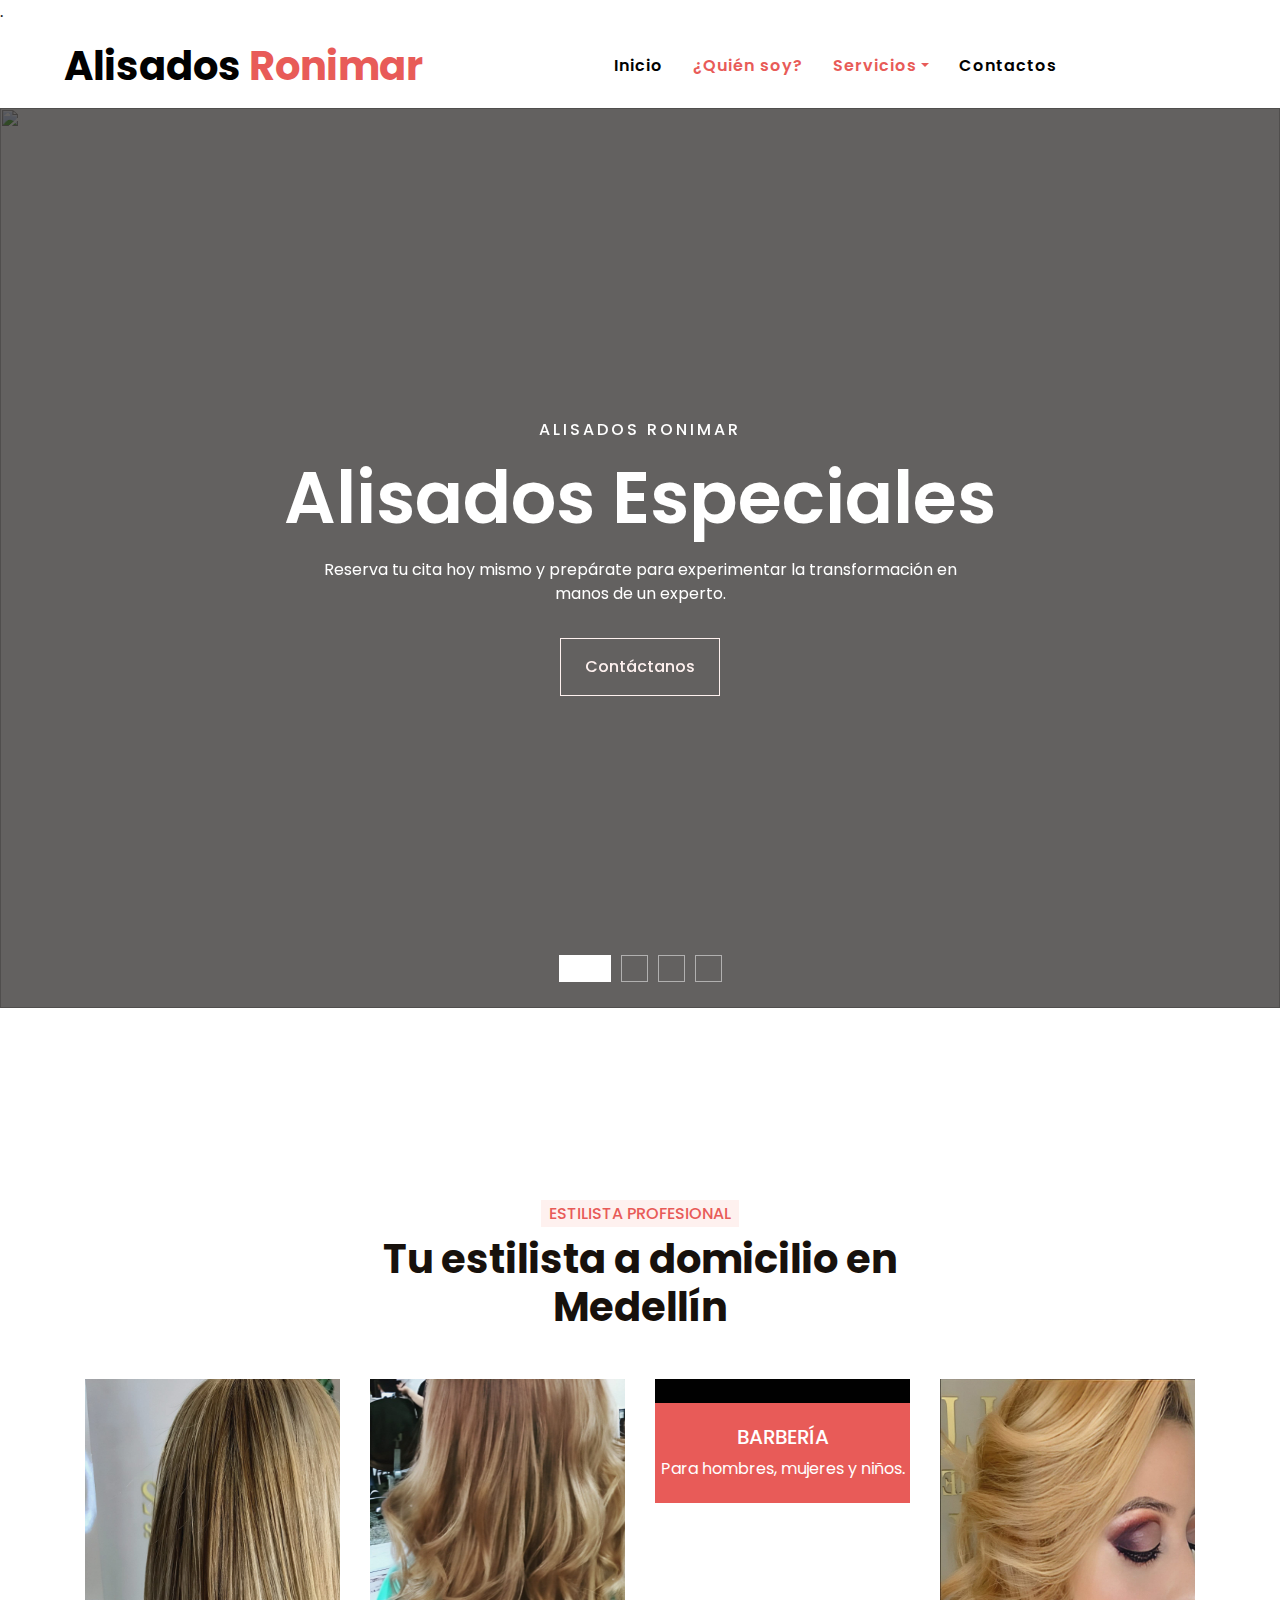
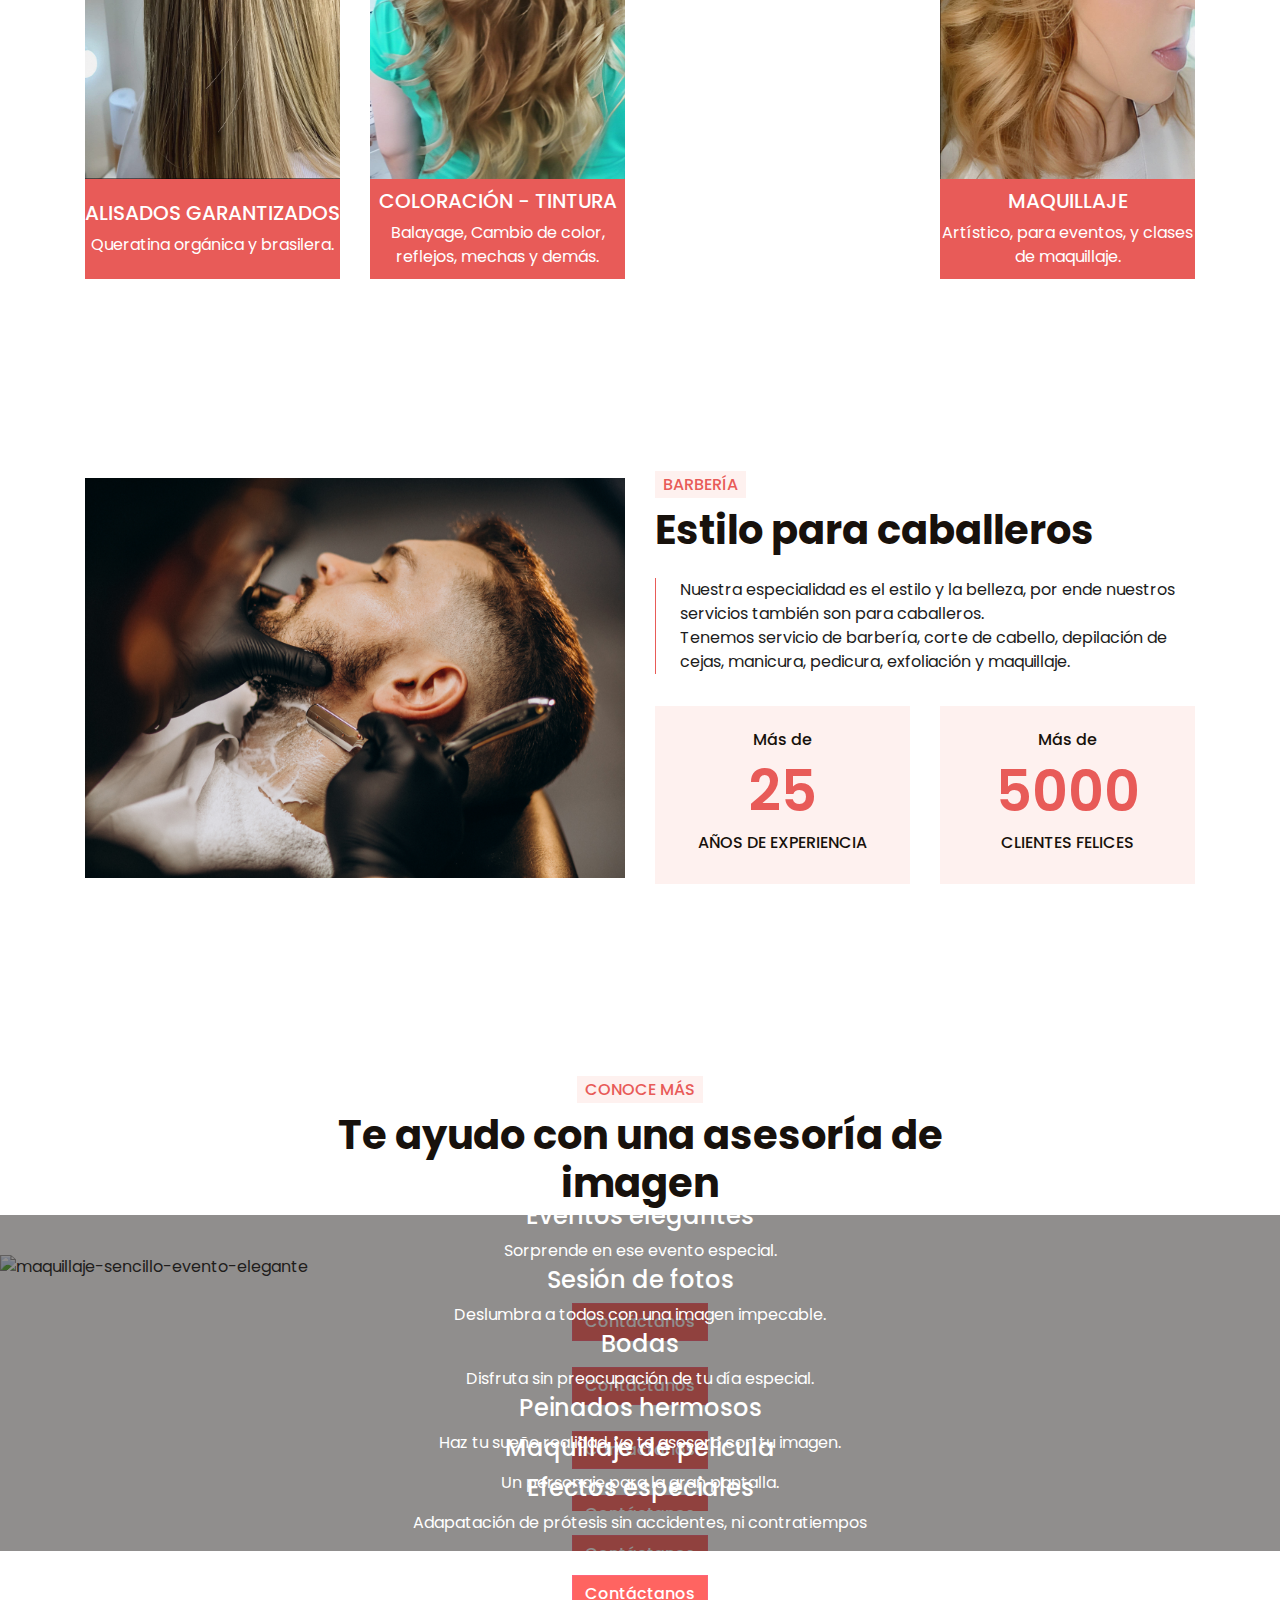
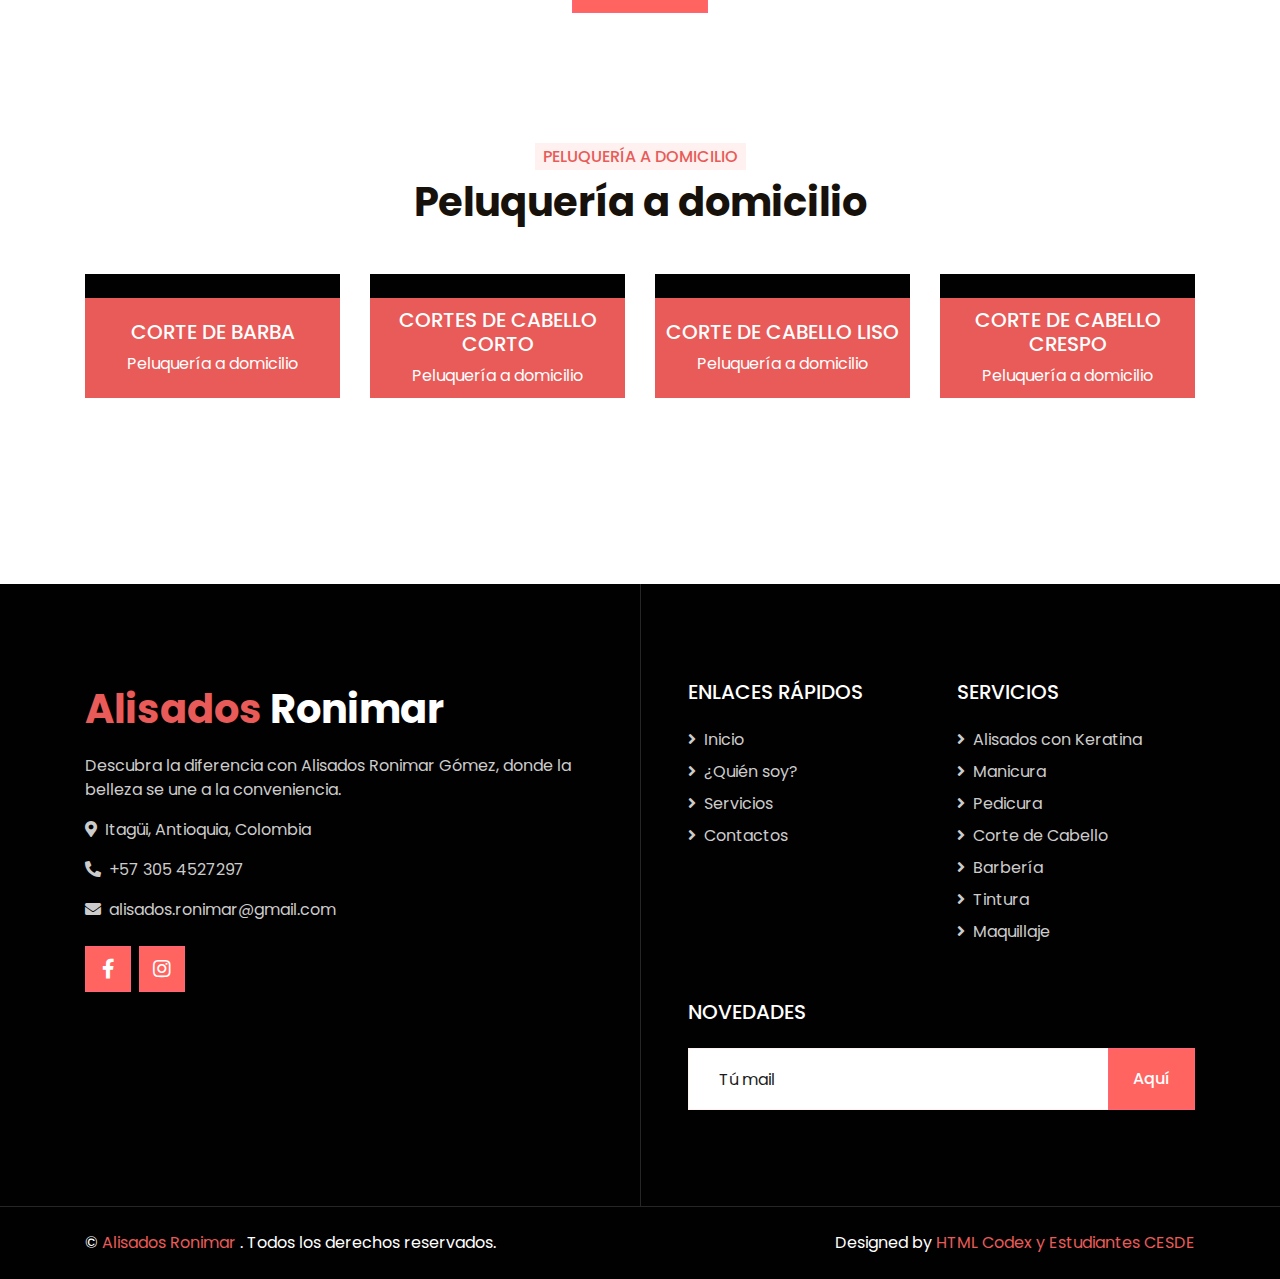
==== commit b048132d: "cz" ====
--- a/index.html
+++ b/index.html
@@ -198,7 +198,7 @@
       <div class="row">
         <div class="col-lg-3 col-md-6">
           <div class="team position-relative overflow-hidden mb-5">
-            <img class="img-fluid" src="img/enzimoterapia-o-keratina-1024x1024.jpg" alt="Alisados-keratina" />
+            <img class="img-fluid" src="img/alisados 1" alt="Alisados-keratina" />
             <div class="position-relative text-center">
               <div class="team-text bg-primary text-white">
                 <h5 class="text-white text-uppercase">Alisados garantizados</h5>
@@ -214,7 +214,7 @@
         </div>
         <div class="col-lg-3 col-md-6">
           <div class="team position-relative overflow-hidden mb-5">
-            <img class="img-fluid" src="https://media.glamour.mx/photos/64b07be70589c34e947d85bc/master/w_1600%2Cc_limit/balayage_en_pelo_oscuro_caramelo.jpg" alt="Balayage" />
+            <img class="img-fluid" src="img/tintura" alt="Balayage" />
             <div class="position-relative text-center">
               <div class="team-text bg-primary text-white">
                 <h5 class="text-white text-uppercase">Coloración - Tintura</h5>
@@ -246,7 +246,7 @@
         </div>
         <div class="col-lg-3 col-md-6">
           <div class="team position-relative overflow-hidden mb-5">
-            <img class="img-fluid" src="https://www.thisismakeup.es/wp-content/uploads/2022/01/WhatsApp-Image-2022-01-25-at-5.16.36-PM.jpeg" alt="" />
+            <img class="img-fluid" src="img/maquillaje real" alt="" />
             <div class="position-relative text-center">
               <div class="team-text bg-primary text-white">
                 <h5 class="text-white text-uppercase">Maquillaje</h5>
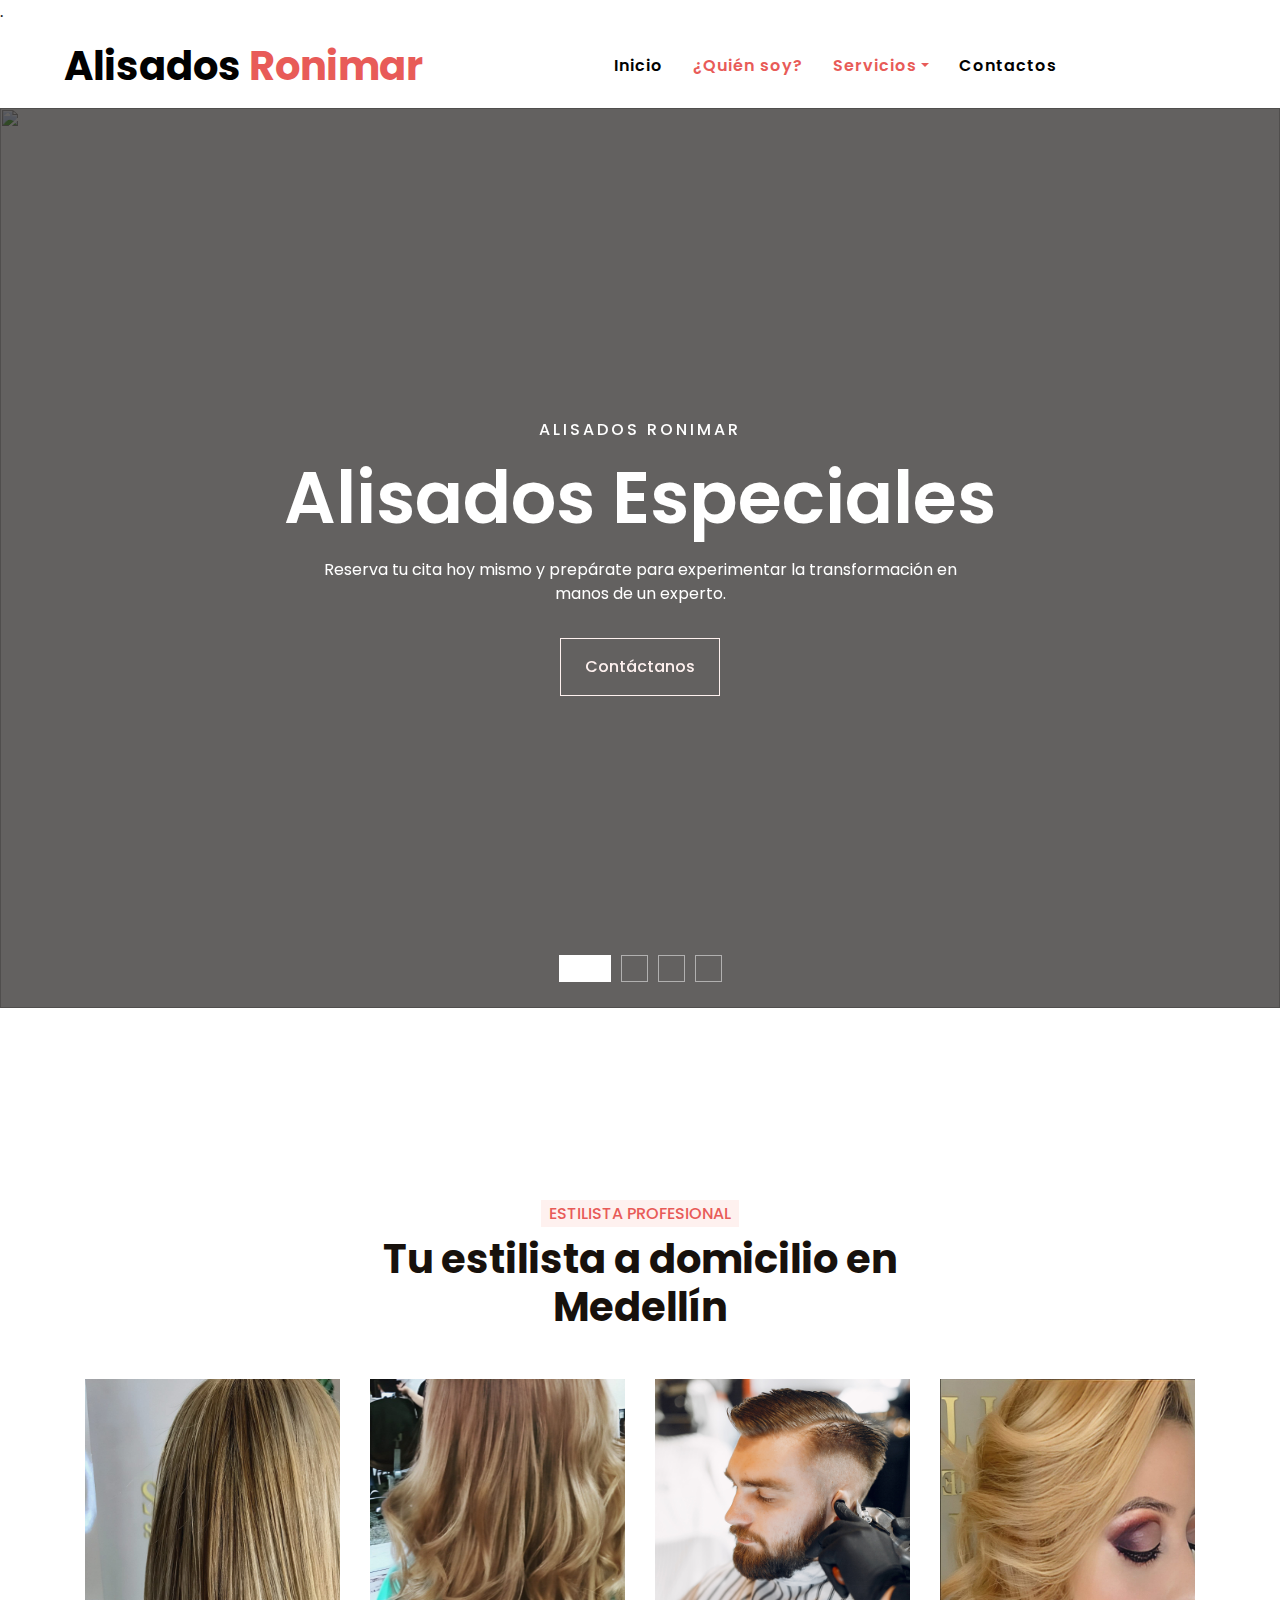
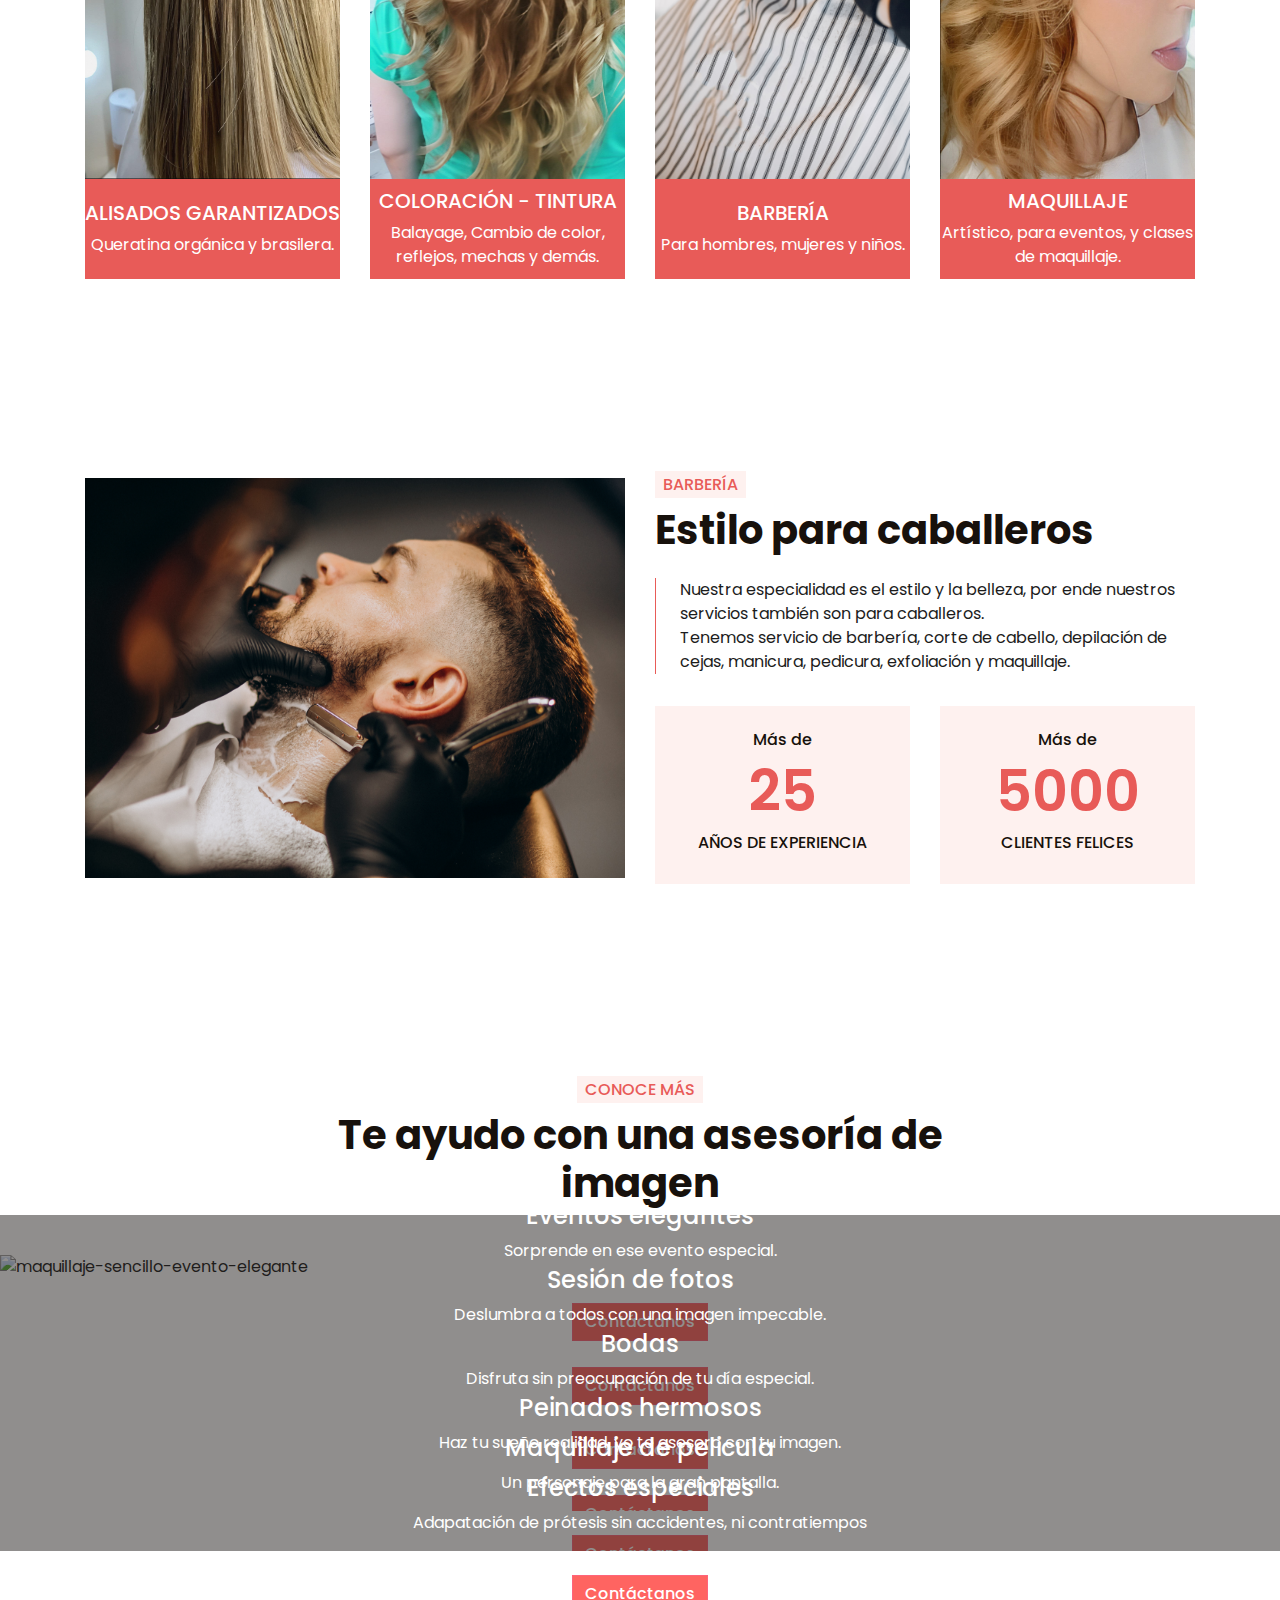
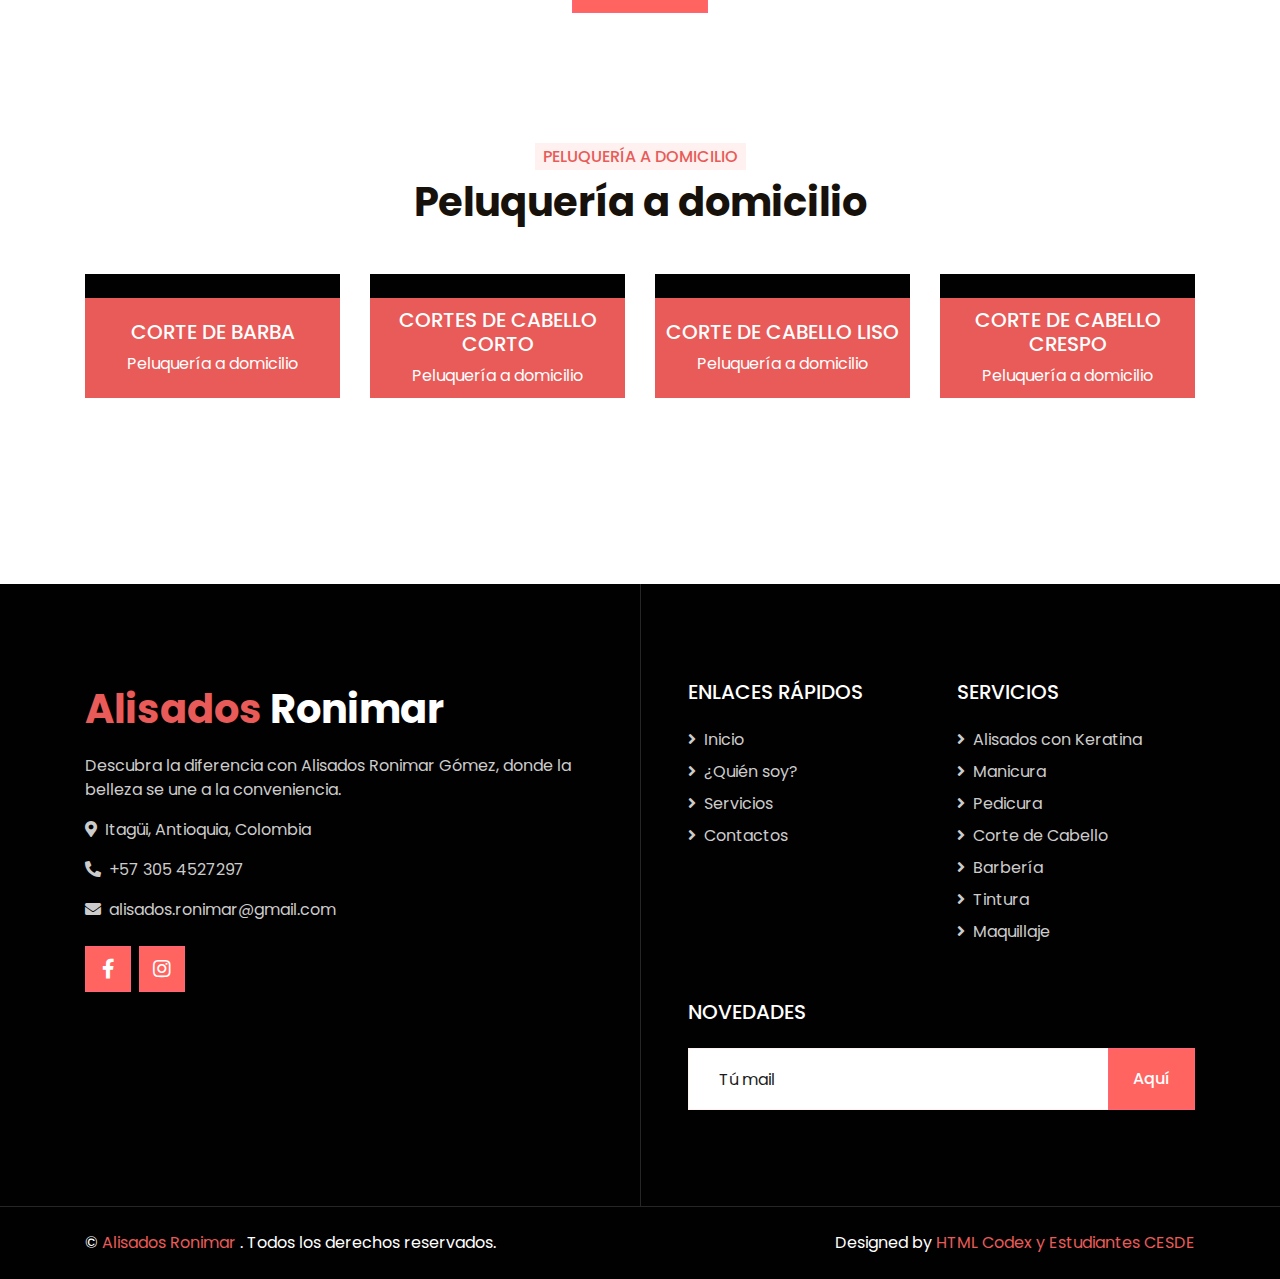
==== commit 664e3d15: "c23" ====
--- a/index.html
+++ b/index.html
@@ -206,7 +206,7 @@
               </div>
               <div class="team-social bg-dark text-center">
                 <a class="btn btn-outline-primary btn-square mr-2" href="https://www.facebook.com/ronimar.gomez/about"><i class="fab fa-facebook-f"></i></a>
-                <a class="btn btn-outline-primary btn-square mr-2" href="#"><i class="fab fa-linkedin-in"></i></a>
+                <a class="btn btn-outline-primary btn-square mr-2" href="https://co.linkedin.com/in/ronimar-g%C3%B3mez-957087232"><i class="fab fa-linkedin-in"></i></a>
                 <a class="btn btn-outline-primary btn-square" href="https://www.instagram.com/ronimar_gomez/"><i class="fab fa-instagram"></i></a>
               </div>
             </div>
@@ -222,7 +222,7 @@
               </div>
               <div class="team-social bg-dark text-center">
                 <a class="btn btn-outline-primary btn-square mr-2" href="https://www.facebook.com/ronimar.gomez/about"><i class="fab fa-facebook-f"></i></a>
-                <a class="btn btn-outline-primary btn-square mr-2" href="#"><i class="fab fa-linkedin-in"></i></a>
+                <a class="btn btn-outline-primary btn-square mr-2" href="https://co.linkedin.com/in/ronimar-g%C3%B3mez-957087232"><i class="fab fa-linkedin-in"></i></a>
                 <a class="btn btn-outline-primary btn-square" href="https://www.instagram.com/ronimar_gomez/"><i class="fab fa-instagram"></i></a>
               </div>
             </div>
@@ -230,7 +230,7 @@
         </div>
         <div class="col-lg-3 col-md-6">
           <div class="team position-relative overflow-hidden mb-5">
-            <img class="img-fluid" src="https://peluqueriamdv.com/wp-content/uploads/2016/02/5aa30b849ae24d9dc30240f6d072744b.jpg" alt="" />
+            <img class="img-fluid" src="img/hombre-elegante-barberia.jpg" alt="barberia" />
             <div class="position-relative text-center">
               <div class="team-text bg-primary text-white">
                 <h5 class="text-white text-uppercase">Barbería</h5>
@@ -238,7 +238,7 @@
               </div>
               <div class="team-social bg-dark text-center">
                 <a class="btn btn-outline-primary btn-square mr-2" href="https://www.facebook.com/ronimar.gomez/about"><i class="fab fa-facebook-f"></i></a>
-                <a class="btn btn-outline-primary btn-square mr-2" href="#"><i class="fab fa-linkedin-in"></i></a>
+                <a class="btn btn-outline-primary btn-square mr-2" href="https://co.linkedin.com/in/ronimar-g%C3%B3mez-957087232"><i class="fab fa-linkedin-in"></i></a>
                 <a class="btn btn-outline-primary btn-square" href="https://www.instagram.com/ronimar_gomez/"><i class="fab fa-instagram"></i></a>
               </div>
             </div>
@@ -254,7 +254,7 @@
               </div>
               <div class="team-social bg-dark text-center">
                 <a class="btn btn-outline-primary btn-square mr-2" href="https://www.facebook.com/ronimar.gomez/about"><i class="fab fa-facebook-f"></i></a>
-                <a class="btn btn-outline-primary btn-square mr-2" href="#"><i class="fab fa-linkedin-in"></i></a>
+                <a class="btn btn-outline-primary btn-square mr-2" href="https://co.linkedin.com/in/ronimar-g%C3%B3mez-957087232"><i class="fab fa-linkedin-in"></i></a>
                 <a class="btn btn-outline-primary btn-square" href="https://www.instagram.com/ronimar_gomez/"><i class="fab fa-instagram"></i></a>
               </div>
             </div>
@@ -421,7 +421,7 @@
               </div>
               <div class="team-social bg-dark text-center">
                 <a class="btn btn-outline-primary btn-square mr-2" href="https://www.facebook.com/ronimar.gomez/about"><i class="fab fa-facebook-f"></i></a>
-                <a class="btn btn-outline-primary btn-square mr-2" href="#"><i class="fab fa-linkedin-in"></i></a>
+                <a class="btn btn-outline-primary btn-square mr-2" href="https://co.linkedin.com/in/ronimar-g%C3%B3mez-957087232"><i class="fab fa-linkedin-in"></i></a>
                 <a class="btn btn-outline-primary btn-square"
                   href="https://www.instagram.com/ronimar_gomez/"><i
                     class="fab fa-instagram"></i></a>
@@ -439,7 +439,7 @@
               </div>
               <div class="team-social bg-dark text-center">
                 <a class="btn btn-outline-primary btn-square mr-2" href="https://www.facebook.com/ronimar.gomez/about"><i class="fab fa-facebook-f"></i></a>
-                <a class="btn btn-outline-primary btn-square mr-2" href="#"><i class="fab fa-linkedin-in"></i></a>
+                <a class="btn btn-outline-primary btn-square mr-2" href="https://co.linkedin.com/in/ronimar-g%C3%B3mez-957087232"><i class="fab fa-linkedin-in"></i></a>
                 <a class="btn btn-outline-primary btn-square"
                   href="https://www.instagram.com/ronimar_gomez/"><i
                     class="fab fa-instagram"></i></a>
@@ -457,7 +457,7 @@
               </div>
               <div class="team-social bg-dark text-center">
                 <a class="btn btn-outline-primary btn-square mr-2" href="https://www.facebook.com/ronimar.gomez/about"><i class="fab fa-facebook-f"></i></a>
-                <a class="btn btn-outline-primary btn-square mr-2" href="#"><i class="fab fa-linkedin-in"></i></a>
+                <a class="btn btn-outline-primary btn-square mr-2" href="https://co.linkedin.com/in/ronimar-g%C3%B3mez-957087232"><i class="fab fa-linkedin-in"></i></a>
                 <a class="btn btn-outline-primary btn-square"
                   href="https://www.instagram.com/ronimar_gomez/"><i
                     class="fab fa-instagram"></i></a>
@@ -475,7 +475,7 @@
               </div>
               <div class="team-social bg-dark text-center">
                 <a class="btn btn-outline-primary btn-square mr-2" href="https://www.facebook.com/ronimar.gomez/about"><i class="fab fa-facebook-f"></i></a>
-                <a class="btn btn-outline-primary btn-square mr-2" href="#"><i class="fab fa-linkedin-in"></i></a>
+                <a class="btn btn-outline-primary btn-square mr-2" href="https://co.linkedin.com/in/ronimar-g%C3%B3mez-957087232"><i class="fab fa-linkedin-in"></i></a>
                 <a class="btn btn-outline-primary btn-square"
                   href="https://www.instagram.com/ronimar_gomez/"><i
                     class="fab fa-instagram"></i></a>
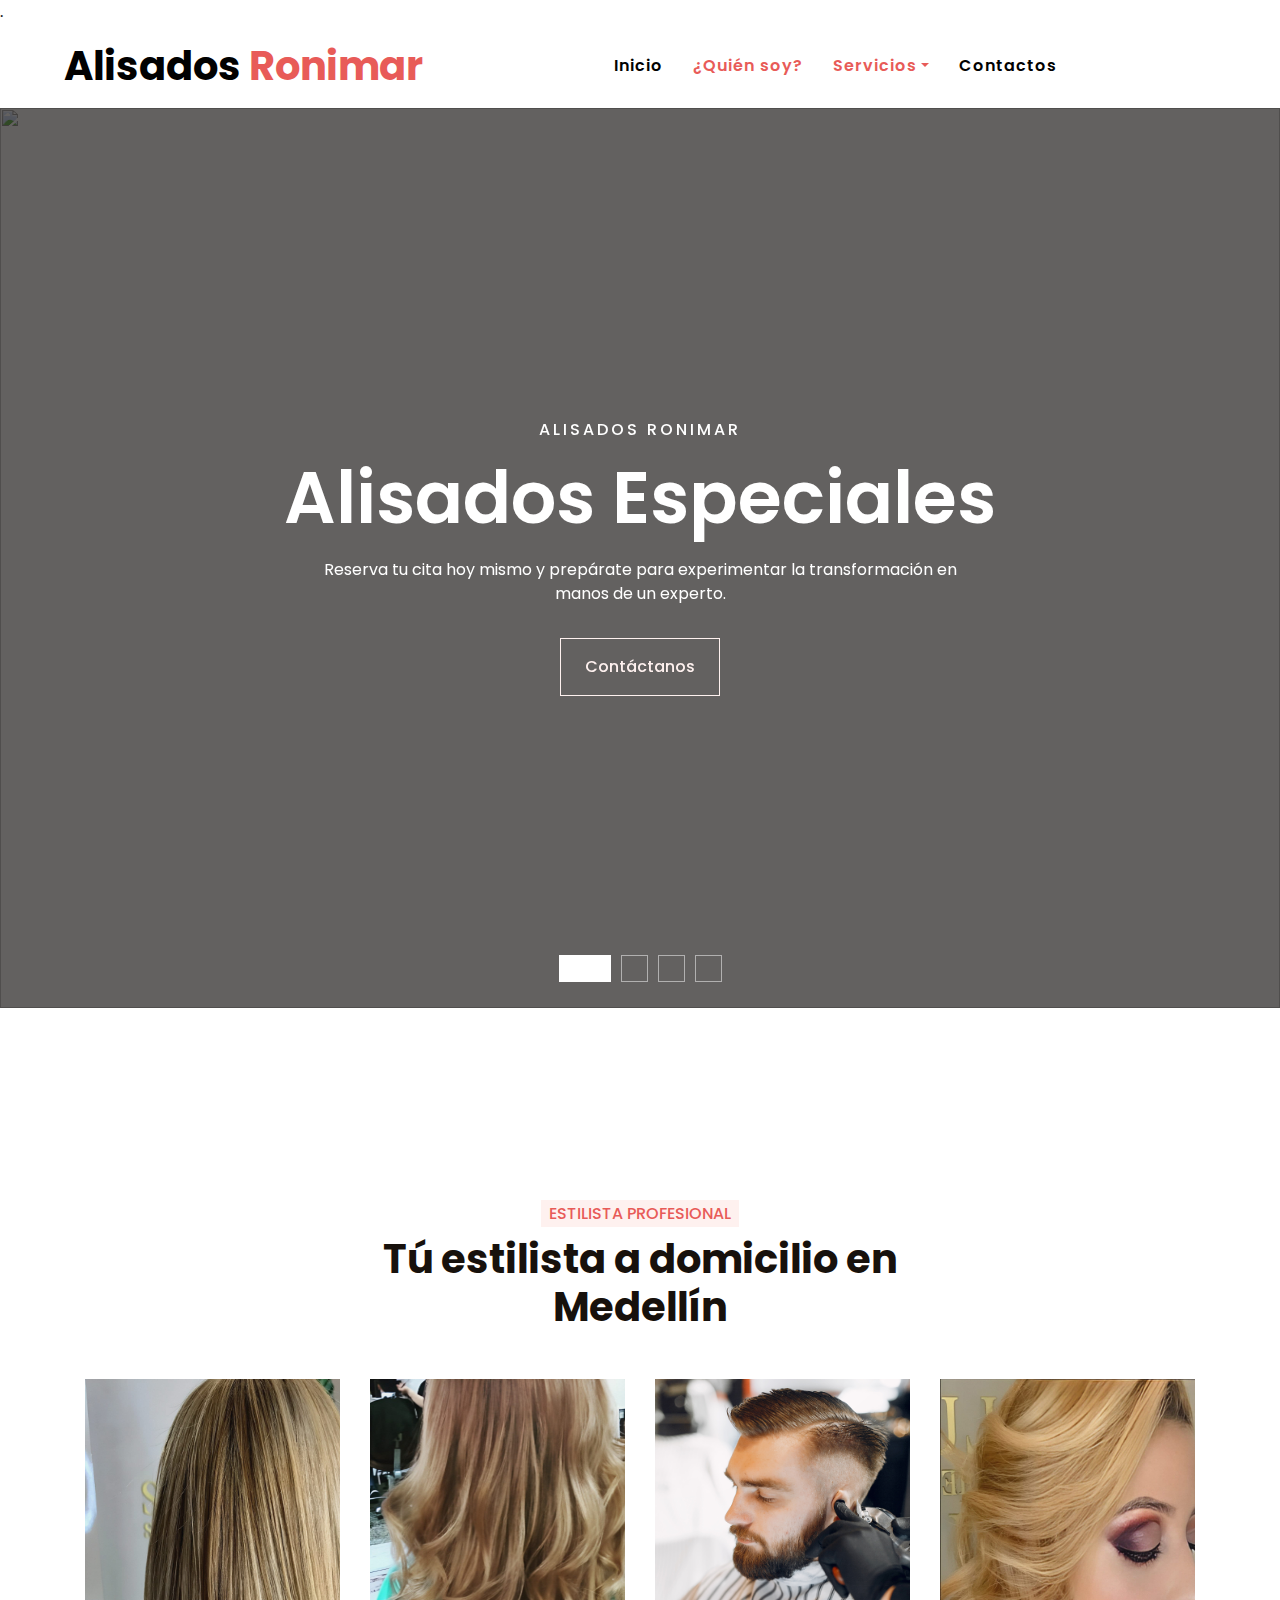
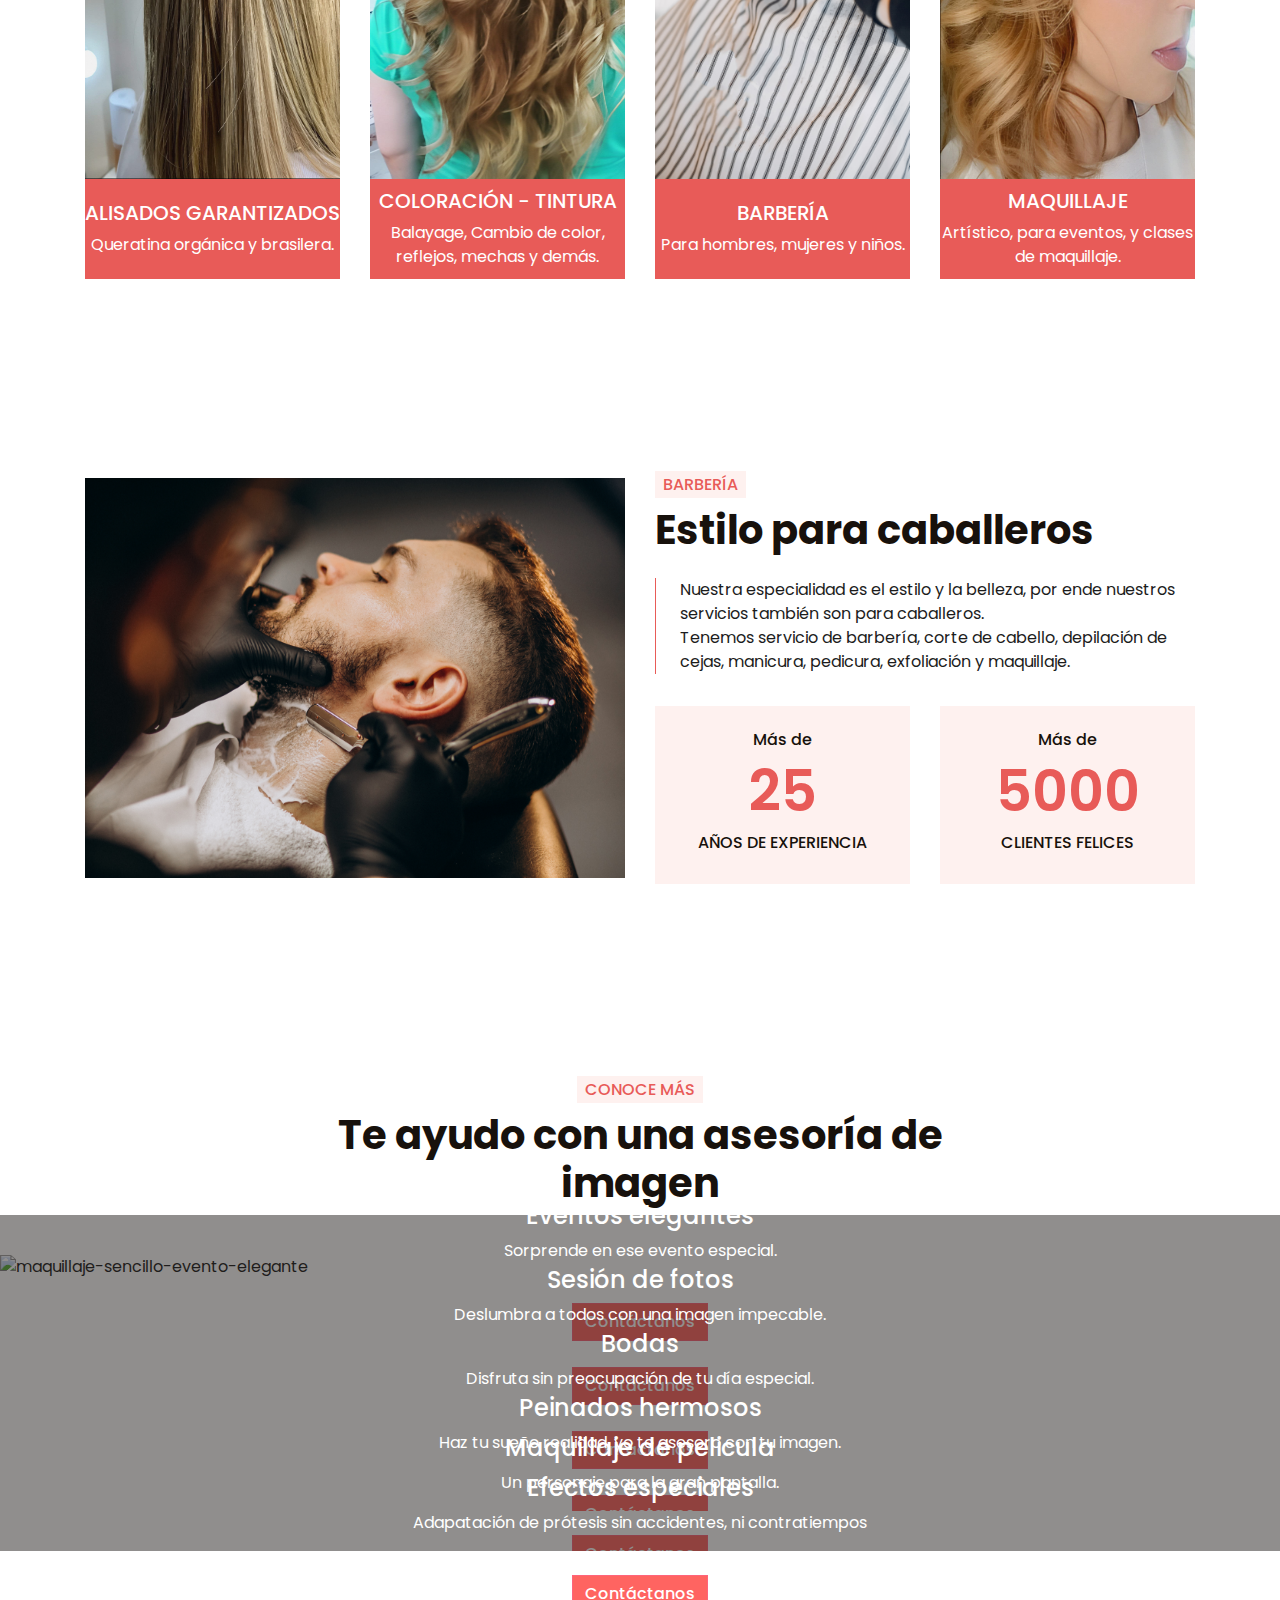
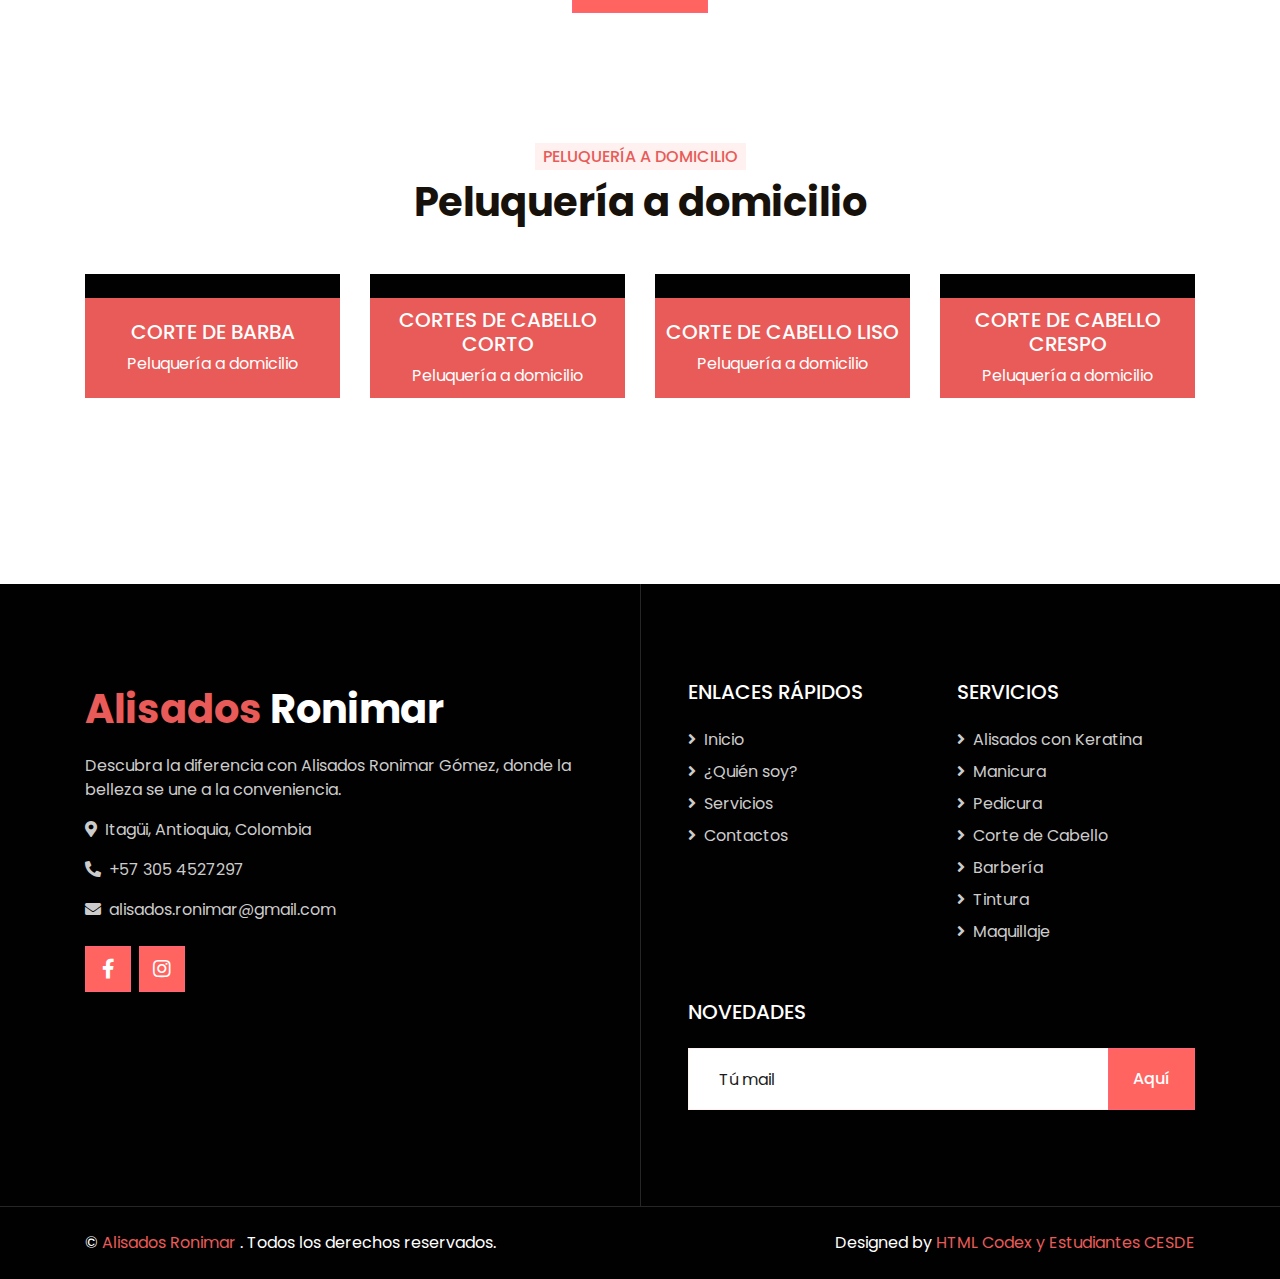
==== commit 568494c6: "carla" ====
--- a/index.html
+++ b/index.html
@@ -34,17 +34,7 @@
 
   <!-- Customized Bootstrap Stylesheet -->
     <link href="css/style.css" rel="stylesheet" />
-  <script type="text/javascript">
-    window.onload = function () {
-      (function (d, script) {
-        script = d.createElement("script");
-        script.type = "text/javascript";
-        script.async = true;
-        script.src = "https://w.app/widget-v1/jqYXF2.js";
-        d.getElementsByTagName("head")[0].appendChild(script);
-      })(document);
-    };
-  </script>
+
 </head>
 
 <body>
@@ -106,7 +96,7 @@
               <p class="mx-md-5 px-5">
                 Reserva tu cita hoy mismo y prepárate para experimentar la transformación en manos de un experto.
               </p>
-              <a class="btn btn-outline-light py-3 px-4 mt-3 animate__animated animate__fadeInUp" href="https://w.app/ERG?widget">Contáctanos</a>
+              <a class="btn btn-outline-light py-3 px-4 mt-3 animate__animated animate__fadeInUp" href="https://api.whatsapp.com/send?phone=573015108032">Contáctanos</a>
             </div>
           </div>
         </div>
@@ -130,7 +120,7 @@
                 El maquillaje es una herramienta poderosa para lograrlo y en Alisados Ronimar estamos a tu entera
                 disposición. 
               </p>
-              <a class="btn btn-outline-light py-3 px-4 mt-3 animate__animated animate__fadeInUp" href="https://w.app/ERG?widget">Contáctanos</a>
+              <a class="btn btn-outline-light py-3 px-4 mt-3 animate__animated animate__fadeInUp" href="https://api.whatsapp.com/send?phone=573015108032">Contáctanos</a>
             </div>
           </div>
         </div>
@@ -148,9 +138,9 @@
               <p class="mx-md-5 px-5">
                 Descubre la excelencia en cuidado y estilo con nuestro servicio de manicura, donde la belleza y la atención personalizada convergen para ofrecerte una experiencia única. En manos expertas, transformamos tus uñas en verdaderas obras de arte, fusionando tendencias vanguardistas con técnicas de precisión.
                 <br>
-                Desde manicuras clásicas hasta diseños innovadores y personalizados, cada detalle es cuidadosamente considerado para reflejar tu estilo y personalidad.
+                Desde manicuras clásicas hasta diseños innovadores y personalizados, cada detalle es cuidadosamente considerado para reflejar tú estilo y personalidad.
               </p>
-              <a class="btn btn-outline-light py-3 px-4 mt-3 animate__animated animate__fadeInUp" href="https://w.app/ERG?widget">Contáctanos</a>
+              <a class="btn btn-outline-light py-3 px-4 mt-3 animate__animated animate__fadeInUp" href="https://api.whatsapp.com/send?phone=573015108032">Contáctanos</a>
             </div>
           </div>
         </div>
@@ -192,7 +182,7 @@
           <h6 class="d-inline-block bg-light text-primary text-uppercase py-1 px-2">
             Estilista profesional
           </h6>
-          <h1 class="mb-5">Tu estilista a domicilio en Medellín</h1>
+          <h1 class="mb-5">Tú estilista a domicilio en Medellín</h1>
         </div>
       </div>
       <div class="row">
